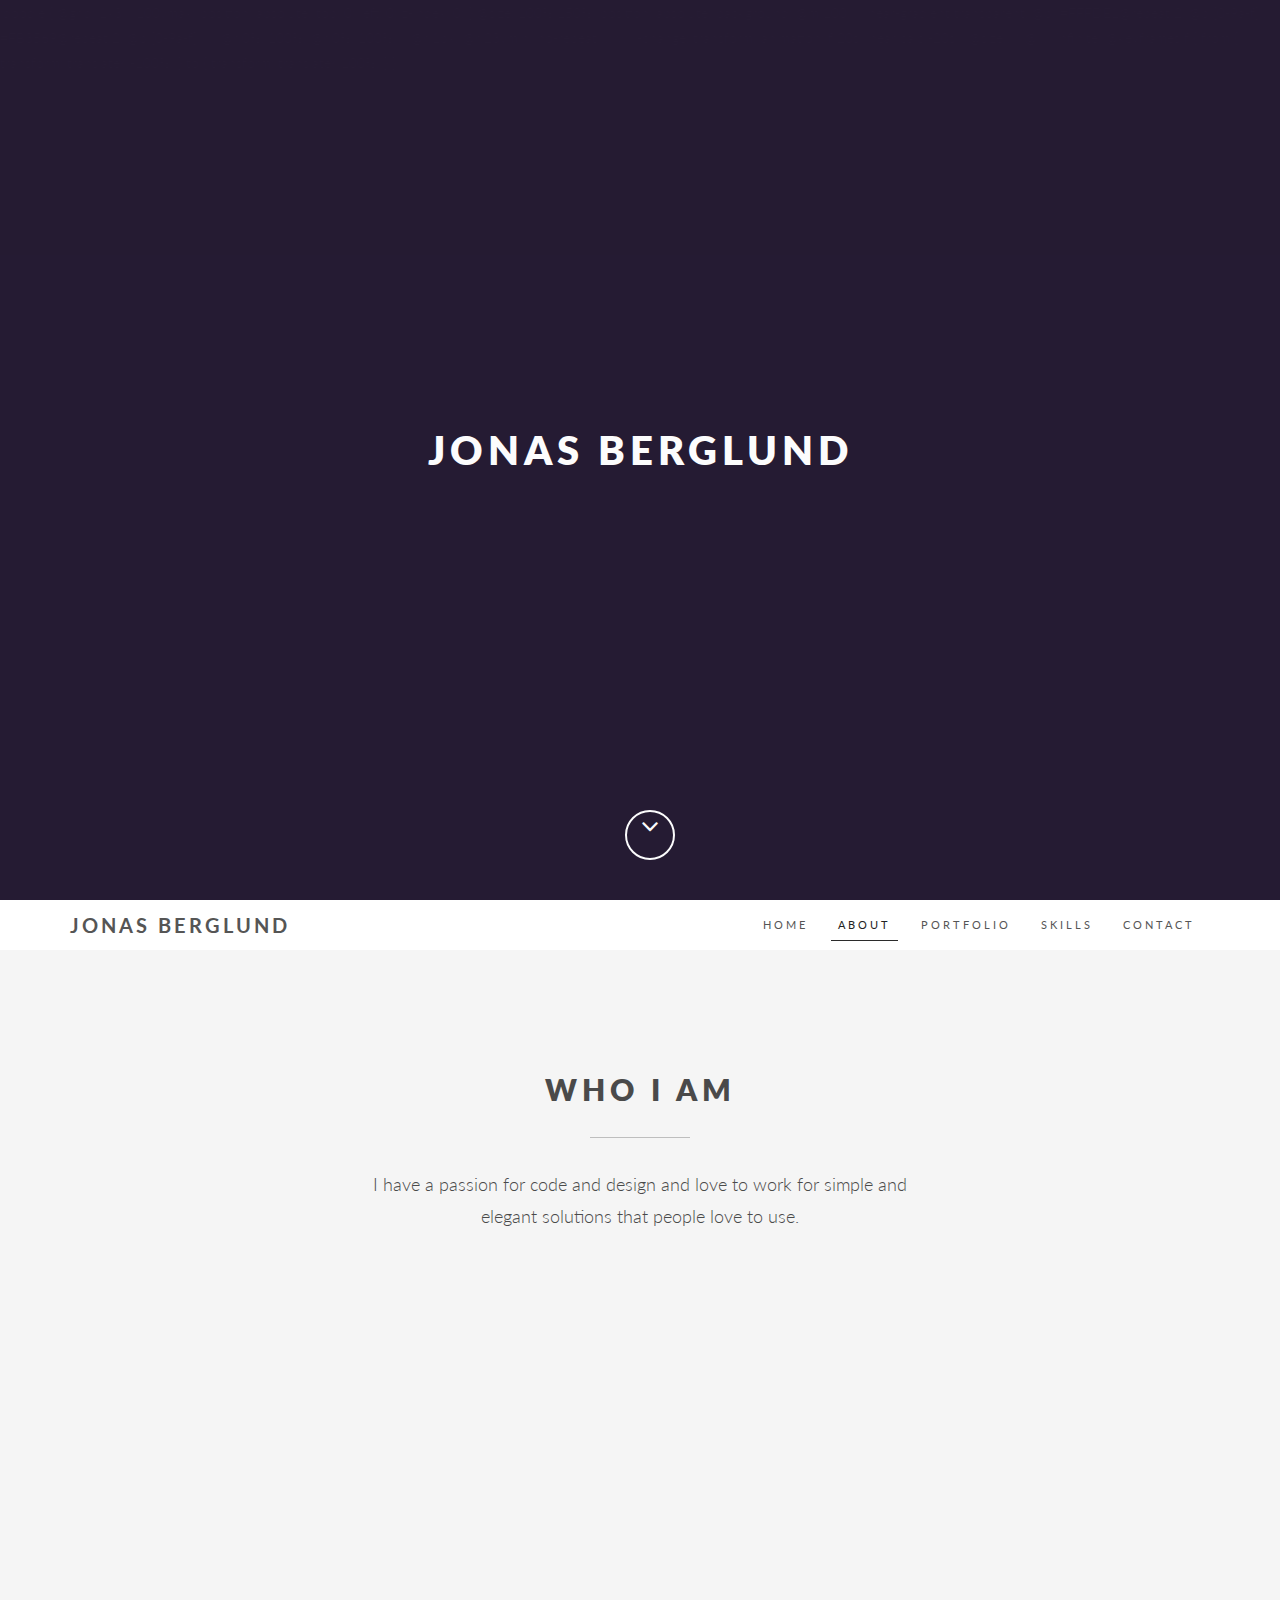
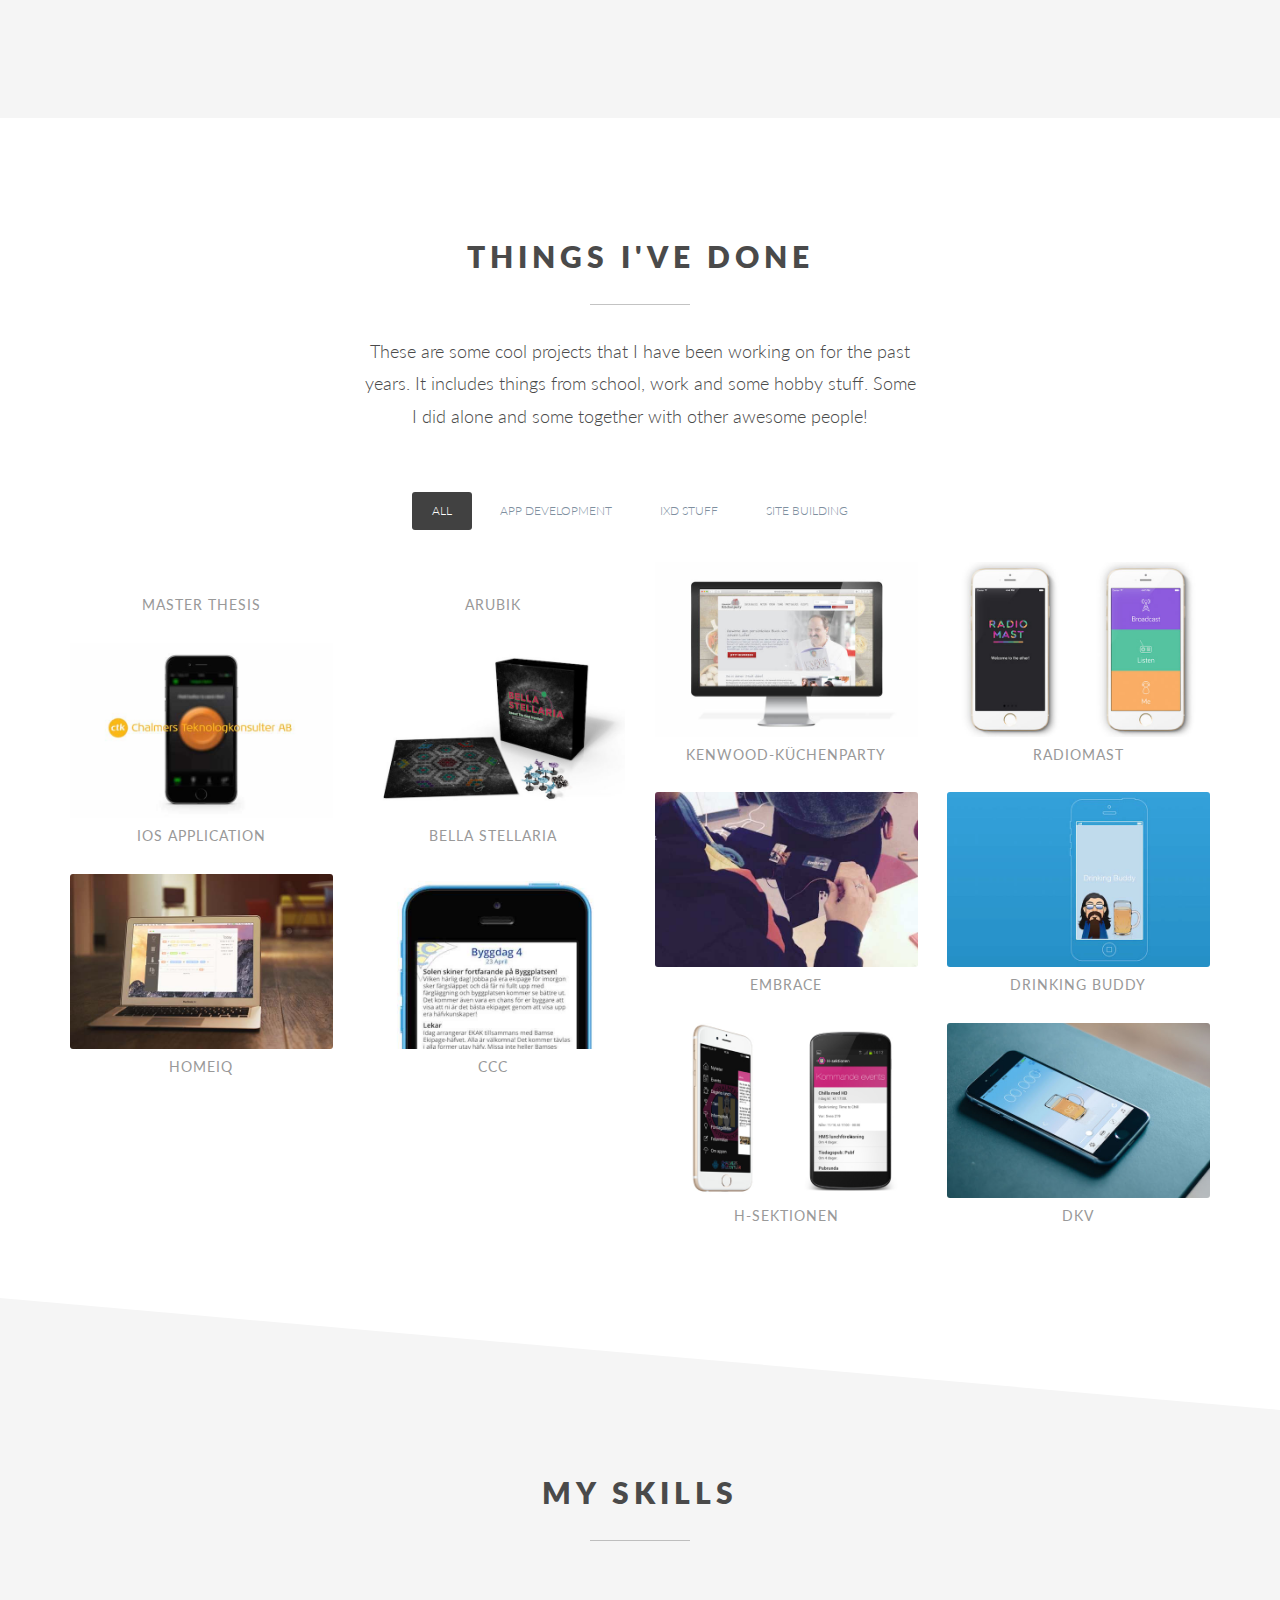
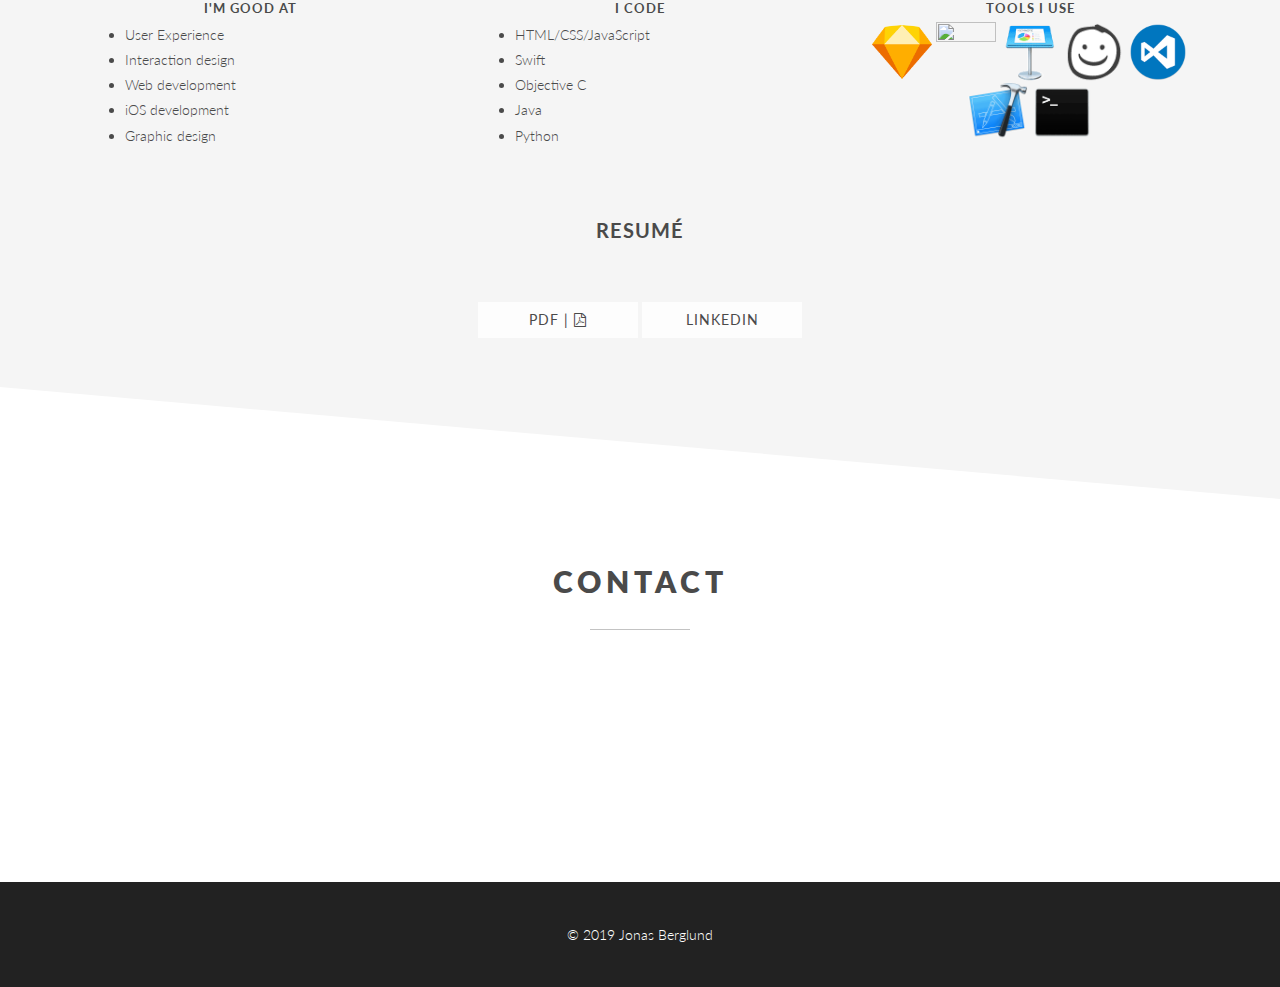
==== index.html @ 4da8baa4 "Skew bg" ====
<!DOCTYPE html>
<html lang="en">
<head>
	<meta charset="UTF-8">
	<meta name="viewport" content="width=device-width, initial-scale=1.0">
	<meta name="description" content="">
	<meta name="author" content="jonasberglund">
	<title>Jonas Berglund</title>

	<!-- Favicon settings  -->
	<link rel="apple-touch-icon" sizes="180x180" href="/apple-touch-icon.png">
	<link rel="icon" type="image/png" sizes="32x32" href="/favicon-32x32.png">
	<link rel="icon" type="image/png" sizes="16x16" href="/favicon-16x16.png">
	<link rel="manifest" href="/site.webmanifest">
	<link rel="mask-icon" href="/safari-pinned-tab.svg" color="#5bbad5">
	<meta name="msapplication-TileColor" content="#da532c">
	<meta name="theme-color" content="#261c33">

	<script src="https://cdnjs.cloudflare.com/ajax/libs/css-doodle/0.6.1/css-doodle.min.js"></script>
</head>
<body>

	<!-- Preloader -->
	<div id="preloader">
			<css-doodle> 
				:doodle {
					@grid: 1x3 / 100vmax;
					position: absolute;
					top: 0; left: 0;
					z-index: 0;
				}
			
				@size: 100% 150%;
				position: absolute;
				
				background: @m(100, (
					linear-gradient(transparent, @p(
						#FFFDE1@repeat(2, @p([0-9a-f])), 
						#FB3569@repeat(2, @p([0-9a-f])) 
					))
					@r(0%, 100%) @r(0%, 100%) /
					@r(1px) @r(23vmin)
					no-repeat
				));
			
				will-change: transform;
				animation: f 20s linear calc(-20s / @size() * @i()) infinite;
				@keyframes f {
					from { transform: translateY(-100%) }
					to { transform: translateY(100%) }
				}
			</css-doodle>
	</div>

	<!-- Home start -->
	<section id="home" class="pfblock-image screen-height">
		<div class="intro">
			<h1 class="hero_headline">Jonas Berglund</h1>
		</div>

    <a href="#services">
			<div class="scroll-down">
	        <span>
	            <i class="fa fa-angle-down fa-2x"></i>
	        </span>
			</div>
    </a>
	</section>
	<!-- Home end -->

	<!-- Navigation start -->
	<header class="header">
		<nav class="navbar navbar-custom" role="navigation">
			<div class="container">
				<div class="navbar-header">
					<button type="button" class="navbar-toggle" data-toggle="collapse" data-target="#custom-collapse">
						<span class="sr-only">Toggle navigation</span>
						<span class="icon-bar top-bar"></span>
						<span class="icon-bar middle-bar"></span>
						<span class="icon-bar bottom-bar"></span>
					</button>
					<a class="navbar-brand" href="index.html">Jonas Berglund</a>
				</div>

				<div class="collapse navbar-collapse" id="custom-collapse">
					<ul class="nav navbar-nav navbar-right">
						<li><a href="#home">Home</a></li>
						<li><a href="#services">About</a></li>
            <li><a href="#portfolio">Portfolio</a></li>
            <li><a href="#skills">Skills</a></li>
						<li><a href="#contact">Contact</a></li>
					</ul>
				</div>

			</div><!-- .container -->
		</nav>
	</header>
	<!-- Navigation end -->

  <!-- About start -->
	<section id="services" class="pfblock pfblock-gray">
		<div class="container">
			<div class="row">
				<div class="col-sm-6 col-sm-offset-3">
					<div class="pfblock-header">
						<h2 class="pfblock-title">Who I am</h2>
						<div class="pfblock-line"></div>
						<div class="pfblock-subtitle">
							I have a passion for code and design and love to work for simple and elegant solutions that people love to use.
						</div>
					</div>
				</div>
			</div>
			<div class="row">
				<div class="col-sm-6">
					<div class="iconbox wow fadeIn" data-wow-delay=".2s">
						<div class="iconbox-icon">
							<img src="assets/images/about/ux.gif" height="128" width="128"></img>
						</div>
						<div class="iconbox-text">
							<h3 class="iconbox-title">UX designer</h3>
							<div class="iconbox-desc">
								I use design methodology to develop products with great user experience in everything I do.
							</div>
						</div>
					</div>
				</div>
				<div class="col-sm-6">
					<div class="iconbox wow fadeIn" data-wow-delay=".6s">
						<div class="iconbox-icon">
							<img src="assets/images/about/macbook.gif" height="128" width="128"></img>
						</div>
						<div class="iconbox-text">
							<h3 class="iconbox-title">Software developer</h3>
							<div class="iconbox-desc">
								Thanks to my background in Computer Science, I know how to write great and beautiful code.
							</div>
						</div>
					</div>
				</div>
			</div><!-- .row -->
		</div><!-- .container -->
	</section>
	<!-- About end -->

	<!-- Portfolio start -->
	<section id="portfolio" class="pfblock">
		<div class="container">
			<div class="row">

				<div class="col-sm-6 col-sm-offset-3">

					<div class="pfblock-header">
						<h2 class="pfblock-title">Things I've done</h2>
						<div class="pfblock-line"></div>
						<div class="pfblock-subtitle">
							These are some cool projects that I have been working on for the past years. It includes things from school, work and some hobby stuff. Some I did alone and some together with other awesome people!
						</div>
					</div>

				</div>

			</div><!-- .row -->


           <div class="row object-non-visible">
					<div class="col-md-12">

						<!-- Isotope filters start -->
						<div class="filters text-center">
							<ul class="nav nav-pills">
								<li class="active"><a href="*" data-filter="*">All</a></li>
								<li><a href="*" data-filter=".app-development">App development</a></li>
								<li><a href="*" data-filter=".ixd-stuff">IxD stuff</a></li>
								<li><a href="*" data-filter=".site-building">Site building</a></li>
							</ul>
						</div>
						<!-- Isotope filters end -->

						<!-- Portfolio items start -->
						<div class="isotope-container row grid-space-20">

							<!-- First item -->
							<div class="col-sm-6 col-md-3 isotope-item ixd-stuff">
								<div class="image-box">
									<div class="overlay-container">
										<img src="assets/images/portfolio/ixd_thesis.jpg" alt="">
										<a class="overlay" data-toggle="modal" data-target="#ixd_thesis">
											<i class="fa fa-search-plus"></i>
											<span>IxD stuff</span>
										</a>
									</div>
									<a class="btn btn-default btn-block" data-toggle="modal" data-target="#ixd_thesis">Master Thesis</a>
								</div>
								<!-- Modal -->
								<div class="modal fade" id="ixd_thesis" tabindex="-1" role="dialog" aria-labelledby="ixd_thesis-label" aria-hidden="true">
									<div class="modal-dialog modal-lg">
										<div class="modal-content">
											<div class="modal-header">
												<button type="button" class="close" data-dismiss="modal"><span aria-hidden="true">&times;</span><span class="sr-only">Close</span></button>
												<h4 class="modal-title" id="ixd_thesis-label">Master Thesis</h4>
											</div>
											<div class="modal-body">
												<h3>Master Thesis in Interaction Design</h3>
												<div class="row">
													<div class="col-md-6">
														<p>Designing for Large Touch Screens</p>
														<p>In this master thesis project, me and my friend touched on an interaction paradigm for large touch screen displays.
														During the thesis, a user study was carried out with 26 participants where an elicitation methodology was used to investigate some commonly used actions were finally a set of 10 unique primary gestures (and a few secondary gestures) were defined.
														We conducted the thesis together with Chalmers University and the company Yolean, but the users study was carried out in Istanbul, Turkey as a collaboration with Koc University.</p>
														<p>Some of the biggest challenges for us was to plan and execute our first real user study which involved a lot of detailed planning and all while doing it in a country we've never been to.</p>
														<p>My main responsibilities were (among more) developing prototypes, writing scripts, setting up the user study room, and participation recruitments</p>
														<p>Based on this project we did also write a paper that was submitted and accepted at <a href="http://www.interact2017.org"> Interact 2017</a>.</p>
														<p>The paper is published <a href="https://link.springer.com/chapter/10.1007%2F978-3-319-67744-6_3">here</a>.</p>
													</div>
													<div class="col-md-6">
														<img src="assets/images/portfolio/ixd_thesis-inside.png" alt="">
														<img src="assets/images/portfolio/ixd_thesis-inside2.jpg" alt="">
													</div>
												</div>
											</div>
											<div class="modal-footer">
												<button type="button" class="btn btn-sm btn-default" data-dismiss="modal">Close</button>
											</div>
										</div>
									</div>
								</div>
								<!-- Modal end -->
							</div>
							<!-- Item end -->

							<div class="col-sm-6 col-md-3 isotope-item ixd-stuff">
								<div class="image-box">
									<div class="overlay-container">
										<img src="assets/images/portfolio/ixd_arubik.jpg" alt="">
										<a class="overlay" data-toggle="modal" data-target="#ixd_arubik">
											<i class="fa fa-search-plus"></i>
											<span>IxD stuff</span>
										</a>
									</div>
									<a class="btn btn-default btn-block" data-toggle="modal" data-target="#ixd_arubik">ARubik</a>
								</div>
								<!-- Modal -->
								<div class="modal fade" id="ixd_arubik" tabindex="-1" role="dialog" aria-labelledby="ixd_arubik-label" aria-hidden="true">
									<div class="modal-dialog modal-lg">
										<div class="modal-content">
											<div class="modal-header">
												<button type="button" class="close" data-dismiss="modal"><span aria-hidden="true">&times;</span><span class="sr-only">Close</span></button>
												<h4 class="modal-title" id="ixd_arubik-label">ARubik</h4>
											</div>
											<div class="modal-body">
												<h3>ARubik</h3>
												<div class="row">
													<div class="col-md-6">
														<p>This was a 9 week project with the theme of the “Interactive Science Center” in collaboration with Chalmers and Universeum. The project involved the whole design process from client analysis and user research to ideation, prototyping and evaluation.</p>
														<p>In this project I was head of creating the prototype which ended up being a Augmented Reality App developed in Unity for Google Cardboard. The prototype guided first time users to solving the Rubik’s cube without any prior knowledge. The prototype was later explored by many at 2 day exhibition with many happy users.</p>
													</div>
													<div class="col-md-6">
														<img src="assets/images/portfolio/ixd_arubik-inside.jpg" alt="">
														<p>KJ-Brainstorming</p>
														<img src="assets/images/portfolio/ixd_arubik-inside2.jpg" alt="">
														<p>Early prototype</p>
														<img src="assets/images/portfolio/ixd_arubik-inside3.jpg" alt="">
														<p>Promo picture</p>
													</div>
												</div>
											</div>
											<div class="modal-footer">
												<button type="button" class="btn btn-sm btn-default" data-dismiss="modal">Close</button>
											</div>
										</div>
									</div>
								</div>
								<!-- Modal end -->
							</div>

							<div class="col-sm-6 col-md-3 isotope-item site-building">
								<div class="image-box">
									<div class="overlay-container">
										<img src="assets/images/portfolio/web_kenwood.jpg" alt="">
										<a class="overlay" data-toggle="modal" data-target="#web_kenwood">
											<i class="fa fa-search-plus"></i>
											<span>Web design</span>
										</a>
									</div>
									<a class="btn btn-default btn-block" data-toggle="modal" data-target="#web_kenwood">Kenwood-Küchenparty</a>
								</div>
								<!-- Modal -->
								<div class="modal fade" id="web_kenwood" tabindex="-1" role="dialog" aria-labelledby="web_kenwood-label" aria-hidden="true">
									<div class="modal-dialog modal-lg">
										<div class="modal-content">
											<div class="modal-header">
												<button type="button" class="close" data-dismiss="modal"><span aria-hidden="true">&times;</span><span class="sr-only">Close</span></button>
												<h4 class="modal-title" id="web_kenwood-label">Kenwood-Küchenparty</h4>
											</div>
											<div class="modal-body">
												<h3>Kenwood-Küchenparty</h3>
												<div class="row">
													<div class="col-md-6">
														<p>Project to develop a web site for a German cooking competition.</p>
														<p>I did all the front end development, focused on recreating the design from idea to code.</p>
														<p><a href="http://www.kenwood-kuechenparty.de">http://www.kenwood-kuechenparty.de</a></p>
														<p>Project done as consultant at Chalmers Teknologkonsulter</p>
													</div>
													<div class="col-md-6">
														<img src="assets/images/portfolio/web_kenwood-inside.jpg" alt="">
														<img src="assets/images/portfolio/web_kenwood-inside2.jpg" alt="">
													</div>
												</div>
											</div>
											<div class="modal-footer">
												<button type="button" class="btn btn-sm btn-default" data-dismiss="modal">Close</button>
											</div>
										</div>
									</div>
								</div>
								<!-- Modal end -->
							</div>

							<div class="col-sm-6 col-md-3 isotope-item app-development">
								<div class="image-box">
									<div class="overlay-container">
										<img src="assets/images/portfolio/app_radiomast.jpg" alt="">
										<a class="overlay" data-toggle="modal" data-target="#app_radiomast">
											<i class="fa fa-search-plus"></i>
											<span>App development</span>
										</a>
									</div>
									<a class="btn btn-default btn-block" data-toggle="modal" data-target="#app_radiomast">Radiomast</a>
								</div>
								<!-- Modal -->
								<div class="modal fade" id="app_radiomast" tabindex="-1" role="dialog" aria-labelledby="app_radiomast-label" aria-hidden="true">
									<div class="modal-dialog modal-lg">
										<div class="modal-content">
											<div class="modal-header">
												<button type="button" class="close" data-dismiss="modal"><span aria-hidden="true">&times;</span><span class="sr-only">Close</span></button>
												<h4 class="modal-title" id="app_radiomast-label">Radiomast</h4>
											</div>
											<div class="modal-body">
												<h3>Radiomast</h3>
												<div class="row">
													<div class="col-md-6">
														<p>Hacked together during Hack Out West 2015</p>
														<p>This app allows you to be a radio host or listener. Having the full music catalogue of Spotify Premium at your fingertips you can start to make the best live radio ever made!</p>
														<p>The biggaste challange was to design and develop the whole porject within 2 days</p>
														<p>Check it out at <a href="https://hackoutwest15.herokuapp.com">hackoutwest15.herokuapp.com</a> or <a href="https://github.com/HackOutWest15/radiomast">github.com/HackOutWest15/radiomast</a></p>
													</div>
													<div class="col-md-6">
														<img src="assets/images/portfolio/app_radiomast-inside.jpg" alt="">
													</div>
												</div>
											</div>
											<div class="modal-footer">
												<button type="button" class="btn btn-sm btn-default" data-dismiss="modal">Close</button>
											</div>
										</div>
									</div>
								</div>
								<!-- Modal end -->
							</div>

							<div class="col-sm-6 col-md-3 isotope-item app-development">
								<div class="image-box">
									<div class="overlay-container">
										<img src="assets/images/portfolio/app_ctk_sa.jpg" alt="">
										<a class="overlay" data-toggle="modal" data-target="#app_ctk_sa">
											<i class="fa fa-search-plus"></i>
											<span>App development</span>
										</a>
									</div>
									<a class="btn btn-default btn-block" data-toggle="modal" data-target="#app_ctk_sa">iOS application</a>
								</div>
								<!-- Modal -->
								<div class="modal fade" id="app_ctk_sa" tabindex="-1" role="dialog" aria-labelledby="app_ctk_sa-label" aria-hidden="true">
									<div class="modal-dialog modal-lg">
										<div class="modal-content">
											<div class="modal-header">
												<button type="button" class="close" data-dismiss="modal"><span aria-hidden="true">&times;</span><span class="sr-only">Close</span></button>
												<h4 class="modal-title" id="app_ctk_sa-label">iOS application</h4>
											</div>
											<div class="modal-body">
												<h3>+200h iOS project</h3>
												<div class="row">
													<div class="col-md-6">
														<p>Developed at CTK during 2015.</p>
														<p>Native IOS application developed in Objective C.</p>
													</div>
													<div class="col-md-6">
														<img src="assets/images/portfolio/app_ctk_sa.jpg" alt="">
													</div>
												</div>
											</div>
											<div class="modal-footer">
												<button type="button" class="btn btn-sm btn-default" data-dismiss="modal">Close</button>
											</div>
										</div>
									</div>
								</div>
								<!-- Modal end -->
							</div>

							<div class="col-sm-6 col-md-3 isotope-item ixd-stuff">
								<div class="image-box">
									<div class="overlay-container">
										<img src="assets/images/portfolio/ixd_bella.jpg" alt="">
										<a class="overlay" data-toggle="modal" data-target="#ixd_bella">
											<i class="fa fa-search-plus"></i>
											<span>IxD stuff</span>
										</a>
									</div>
									<a class="btn btn-default btn-block" data-toggle="modal" data-target="#ixd_bella">Bella Stellaria</a>
								</div>
								<!-- Modal -->
								<div class="modal fade" id="ixd_bella" tabindex="-1" role="dialog" aria-labelledby="ixd_bella-label" aria-hidden="true">
									<div class="modal-dialog modal-lg">
										<div class="modal-content">
											<div class="modal-header">
												<button type="button" class="close" data-dismiss="modal"><span aria-hidden="true">&times;</span><span class="sr-only">Close</span></button>
												<h4 class="modal-title" id="ixd_bella-label">Bella Stellaria</h4>
											</div>
											<div class="modal-body">
												<h3>Project in Gameplay design course at M.Sc.</br>Interaction Design at Chalmers, 2015.</h3>
												<div class="row">
													<div class="col-md-6">
														<p>Space! The final frontier! Where no person has gone before! Take command of a fleet of starcrafts and secure the future of humankind. Explore, expand, eliminate your foes. Take advantage of the uncertainties of space, but beware of hidden dangers. You are the representative of one of the Big Six, massive organisations, venturing out from a dying Earth to occupy Kepler­22B. But you are not alone. Others are on the same quest. In order to succeed you will have to engage in thrilling space combat, use the resources you capture from your enemies against them as you expand your fleet of spacecrafts, and move ever closer to your goal of colonisation!</p>
														<p>The design process used when developing Bella Stellaria is brought from Fullerton (2008) and contains the steps conceptualization, prototyping and playtesting.</p>
														<p>This game was developed together with Marie Larsson, Fanny Lindh, Johannes Lundqvist ­ Bruno Söderström and­ Anna Weiss.</p>
														<p>Alla graphics made by Anna Weiss.</p>
													</div>
													<div class="col-md-6">
														<img src="assets/images/portfolio/ixd_bella-inside.jpg" alt="">
														<p>Initial brainstorming session</p>
														<img src="assets/images/portfolio/ixd_bella-inside2.jpg" alt="">
														<p>Playtesting session</p>
														<img src="assets/images/portfolio/ixd_bella-inside3.jpg" alt="">
														<p>Design of the board</p>
													</div>
												</div>
											</div>
											<div class="modal-footer">
												<button type="button" class="btn btn-sm btn-default" data-dismiss="modal">Close</button>
											</div>
										</div>
									</div>
								</div>
								<!-- Modal end -->
							</div>

							<div class="col-sm-6 col-md-3 isotope-item ixd-stuff">
								<div class="image-box">
									<div class="overlay-container">
										<img src="assets/images/portfolio/ixd_embrace.jpg" alt="">
										<a class="overlay" data-toggle="modal" data-target="#ixd_embrace">
											<i class="fa fa-search-plus"></i>
											<span>IxD stuff</span>
										</a>
									</div>
									<a class="btn btn-default btn-block" data-toggle="modal" data-target="#ixd_embrace">Embrace</a>
								</div>
								<!-- Modal -->
								<div class="modal fade" id="ixd_embrace" tabindex="-1" role="dialog" aria-labelledby="ixd_embrace-label" aria-hidden="true">
									<div class="modal-dialog modal-lg">
										<div class="modal-content">
											<div class="modal-header">
												<button type="button" class="close" data-dismiss="modal"><span aria-hidden="true">&times;</span><span class="sr-only">Close</span></button>
												<h4 class="modal-title" id="ixd_embrace-label">Embrace</h4>
											</div>
											<div class="modal-body">
												<h3>Project in Tangible Interaction course at M.Sc.</br>Interaction Design at Chalmers, 2015.</h3>
												<div class="row">
													<div class="col-md-6">
														<p>This paper was presented at the Student Interaction Design Research conference (<a href="http://www.sider2015.sdu.dk">SIDeR</a>) in Kolding, Denmark in March 2015.</p>
														<p>In this study we present Embrace; a wearable
														device that explores the potential of wearable technology harnessing the affordance of human form and deformable displays. We research new ways of communicating with loved ones in order to improve the experience of connectedness when they are apart. Embrace is a wearable device in the form of a bracelet that shares emotion between peers by providing both visual and haptic feedback. Other devices like smartphones and tablets have a rigid form and material. In contrast, the deformable display used in Embrace enables the user to wear the technology seamlessly on the body. The haptic feedback for sharing emotions is believed to provide a different experience since the physical sensation is more close to feeling heartbeats, hugs, and skin contact, compared to only visual information of today’s mobile devices.</p>
														<p>Read more at: <a href="http://ixdcth.se/courses/2014/ciu180/node/40">http://ixdcth.se/courses/2014/ciu180/node/40</a></br>
														Video: <a href="http://youtu.be/2givLSAb4dU">http://youtu.be/2givLSAb4dU</a></br>
														Paper: <a href="https://publications.lib.chalmers.se/publication/213808">https://publications.lib.chalmers.se/publication/213808</a></p>
													</div>
													<div class="col-md-6">
														<img src="assets/images/portfolio/ixd_embrace-inside.jpg" alt="">
														<p>Reversed brainstorming</p>
														<img src="assets/images/portfolio/ixd_embrace-inside2.jpg" alt="">
														<p>3-6-5 brainstorming method</p>
														<img src="assets/images/portfolio/ixd_embrace-inside3.jpg" alt="">
														<p>Error analysis</p>
														<img src="assets/images/portfolio/ixd_embrace-inside4.jpg" alt="">
														<p>Testing prototype</p>
														<img src="assets/images/portfolio/ixd_embrace-inside5.jpg" alt="">
														<p>Working prototype</p>
													</div>
												</div>
											</div>
											<div class="modal-footer">
												<button type="button" class="btn btn-sm btn-default" data-dismiss="modal">Close</button>
											</div>
										</div>
									</div>
								</div>
								<!-- Modal end -->
							</div>

							<div class="col-sm-6 col-md-3 isotope-item ixd-stuff">
								<div class="image-box">
									<div class="overlay-container">
										<img src="assets/images/portfolio/ixd_drinking_buddy.jpg" alt="">
										<a class="overlay" data-toggle="modal" data-target="#ixd_drinking_buddy">
											<i class="fa fa-search-plus"></i>
											<span>IxD stuff</span>
										</a>
									</div>
									<a class="btn btn-default btn-block" data-toggle="modal" data-target="#ixd_drinking_buddy">Drinking Buddy</a>
								</div>
								<!-- Modal -->
								<div class="modal fade" id="ixd_drinking_buddy" tabindex="-1" role="dialog" aria-labelledby="ixd_drinking_buddy-label" aria-hidden="true">
									<div class="modal-dialog modal-lg">
										<div class="modal-content">
											<div class="modal-header">
												<button type="button" class="close" data-dismiss="modal"><span aria-hidden="true">&times;</span><span class="sr-only">Close</span></button>
												<h4 class="modal-title" id="ixd_drinking_buddy-label">Drinking Buddy</h4>
											</div>
											<div class="modal-body">
												<h3>Project in Designing User Experience course at M.Sc.</br>Interaction Design at Chalmers, 2015.</h3>
												<div class="row">
													<div class="col-md-6">
														<p>Critical design project with focus on User Experience</p>
														<p>A drinking buddy in your phone that you can share drinks, discuss and rate beverages and get suggestions from.</p>
														<p>It’s all nice and fun. But, over time the Buddy starts to develop alcoholism.</p>
														<p>Eventually, you are not friends anymore. It's game over and you are revealed with a background story based on real behaviours from a real person.</p>
														<p>Some of the feedback I got from this project were:</br>
														<i>"We really liked how you describe your process in designing this!"</br>
														"The design itself is both very coherent and strong"</br>
														"Great process, good design meeting the set goal and well executed"</i></p>
														<p>Inspiring research to this project: </br>
														1. Gaver, W. W., Beaver, J. and Benford, S. (2003) Ambiquity as a resource for design </br>
														2. Dunne, A., and Raby, F. (2001) Design Noir: The Secret Life of Electronic Objects</br>
														3. Brophy-Warren, J. (2009) The Board Game No One Wants to Play More Than Once </br>
														4. Lundgren, S. (2013) Toying with Time: Considering Temporal Themes in Interactive Artifacts </br>
														5. Bardzell, J. and Bardzell, S. (2013) What is “Critical” about Critical Design? </br>
														6. Backlund, S., Gustafsson, A., Gyllenswärd, M., Ilstedt-Hjelm, S., Mazé, R. Redström, J. (2006) Static! The Aesthetics of Energy in Everyday Things </br>
														7. VAN Gorp, T. and Adams, E. (2012). Design for Emotion - Chapter 5 </br>
														8. Janlert, L-E. and Stolterman (1997) E: The character of things
													</div>
													<div class="col-md-6">
														<img src="assets/images/portfolio/ixd_drinking_buddy-inside.jpg" alt="">
														<p>Sketching ideas on paper</p>
														<img src="assets/images/portfolio/ixd_drinking_buddy-inside2.jpg" alt="">
														<p>Workflow used during project</p>
														<img src="assets/images/portfolio/ixd_drinking_buddy-inside3.jpg" alt="">
														<p>Designing screenshots in Illustrator</p>
													</div>
												</div>
											</div>
											<div class="modal-footer">
												<button type="button" class="btn btn-sm btn-default" data-dismiss="modal">Close</button>
											</div>
										</div>
									</div>
								</div>
								<!-- Modal end -->
							</div>

							<div class="col-sm-6 col-md-3 isotope-item ixd-stuff">
								<div class="image-box">
									<div class="overlay-container">
										<img src="assets/images/portfolio/ixd_homeiq.jpg" alt="">
										<a class="overlay" data-toggle="modal" data-target="#ixd_homeiq">
											<i class="fa fa-search-plus"></i>
											<span>IxD stuff</span>
										</a>
									</div>
									<a class="btn btn-default btn-block" data-toggle="modal" data-target="#ixd_homeiq">HomeIQ</a>
								</div>
								<!-- Modal -->
								<div class="modal fade" id="ixd_homeiq" tabindex="-1" role="dialog" aria-labelledby="ixd_homeiq-label" aria-hidden="true">
									<div class="modal-dialog modal-lg">
										<div class="modal-content">
											<div class="modal-header">
												<button type="button" class="close" data-dismiss="modal"><span aria-hidden="true">&times;</span><span class="sr-only">Close</span></button>
												<h4 class="modal-title" id="ixd_homeiq-label">HomeIQ</h4>
											</div>
											<div class="modal-body">
												<h3>Project Description</h3>
												<div class="row">
													<div class="col-md-6">
														<p>This was a project at the Interaction Design masters program at Chalmers University of Technology.</p>
														<p>Developed during the autumn of 2014.</p>
														<p>HomeIQ is a company that delivers advanced settings-systems for homes and office buildings. It consists of sensors measuring indoor and outdoor temperature, outdoor lighting conditions and a burglar alarm that basically keeps track of if someone is in the house. Using the data from these sensors, plus system data (time, day etc) the system can control certain components of the home, such as lamps, outdoor lights, blinds and the temperature. Users can create rules for this using a software on their regular computer, which communicates with the system too.</p>
														<p>Interested in more details?</p>
														<a type="button" class="btn btn-sm btn-default" href="https://www.behance.net/jonasberglund">VISIT MY BEHANCE PORTFOLIO | <i class="fa fa-behance"></i></a>
													</div>
													<div class="col-md-6">
														<img src="assets/images/portfolio/ixd_homeiq-inside.jpg" alt="">
														<p>Used Sketch 3 to design the interface</p>
													</div>
												</div>
											</div>
											<div class="modal-footer">
												<button type="button" class="btn btn-sm btn-default" data-dismiss="modal">Close</button>
											</div>
										</div>
									</div>
								</div>
								<!-- Modal end -->
							</div>

							<div class="col-sm-6 col-md-3 isotope-item app-development">
								<div class="image-box">
									<div class="overlay-container">
										<img src="assets/images/portfolio/app_ccc.jpg" alt="">
										<a class="overlay" data-toggle="modal" data-target="#app_ccc">
											<i class="fa fa-search-plus"></i>
											<span>App development</span>
										</a>
									</div>
									<a class="btn btn-default btn-block" data-toggle="modal" data-target="#app_ccc">CCC</a>
								</div>
								<!-- Modal -->
								<div class="modal fade" id="app_ccc" tabindex="-1" role="dialog" aria-labelledby="app_ccc-label" aria-hidden="true">
									<div class="modal-dialog modal-lg">
										<div class="modal-content">
											<div class="modal-header">
												<button type="button" class="close" data-dismiss="modal"><span aria-hidden="true">&times;</span><span class="sr-only">Close</span></button>
												<h4 class="modal-title" id="app_ccc-label">CCC</h4>
											</div>
											<div class="modal-body">
												<h3>Project Description</h3>
												<div class="row">
													<div class="col-md-6">
														<p>I developed this during 2014 and put it in production for the student union biggest yearly event.</p>
														<a href="https://itunes.apple.com/se/app/cortegen/id862292548?mt=8" style="display:inline-block;overflow:hidden;background:url(https://linkmaker.itunes.apple.com/assets/shared/badges/en-us/appstore-lrg.svg) no-repeat;width:135px;height:40px;background-size:contain;"></a>
													</div>
													<div class="col-md-6">
														<img src="assets/images/portfolio/app_ccc-inside.jpg" alt="">
													</div>
												</div>
											</div>
											<div class="modal-footer">
												<button type="button" class="btn btn-sm btn-default" data-dismiss="modal">Close</button>
											</div>
										</div>
									</div>
								</div>
								<!-- Modal end -->
							</div>

							<div class="col-sm-6 col-md-3 isotope-item app-development">
								<div class="image-box">
									<div class="overlay-container">
										<img src="assets/images/portfolio/app_hsek.jpg" alt="">
										<a class="overlay" data-toggle="modal" data-target="#app_hsek">
											<i class="fa fa-search-plus"></i>
											<span>App development</span>
										</a>
									</div>
									<a class="btn btn-default btn-block" data-toggle="modal" data-target="#app_hsek">H-sektionen</a>
								</div>
								<!-- Modal -->
								<div class="modal fade" id="app_hsek" tabindex="-1" role="dialog" aria-labelledby="app_hsek-label" aria-hidden="true">
									<div class="modal-dialog modal-lg">
										<div class="modal-content">
											<div class="modal-header">
												<button type="button" class="close" data-dismiss="modal"><span aria-hidden="true">&times;</span><span class="sr-only">Close</span></button>
												<h4 class="modal-title" id="app_hsek-label">H-sektionen</h4>
											</div>
											<div class="modal-body">
												<h3>Project Description</h3>
												<div class="row">
													<div class="col-md-6">
														<p>Android version developed during a project course in school with a team of six. iOS version developed by my self at spare time.</p>
														<a href="https://itunes.apple.com/se/app/h-sektionen/id751329888?mt=8" style="display:inline-block;overflow:hidden;background:url(https://linkmaker.itunes.apple.com/assets/shared/badges/en-us/appstore-lrg.svg) no-repeat;width:135px;height:40px;background-size:contain;"></a>
														</br>
														<a href="https://play.google.com/store/search?q=pub:Jonas Berglund">
															<img alt="Android app on Google Play" src="https://developer.android.com/images/brand/en_app_rgb_wo_60.png" style="height:40px;" />
														</a>
													</div>
													<div class="col-md-6">
														<img src="assets/images/portfolio/app_hsek.jpg" alt="">
													</div>
												</div>
											</div>
											<div class="modal-footer">
												<button type="button" class="btn btn-sm btn-default" data-dismiss="modal">Close</button>
											</div>
										</div>
									</div>
								</div>
								<!-- Modal end -->
							</div>

							<div class="col-sm-6 col-md-3 isotope-item app-development">
								<div class="image-box">
									<div class="overlay-container">
										<img src="assets/images/portfolio/app_dkv.jpg" alt="">
										<a class="overlay" data-toggle="modal" data-target="#app_dkv">
											<i class="fa fa-search-plus"></i>
											<span>App development</span>
										</a>
									</div>
									<a class="btn btn-default btn-block" data-toggle="modal" data-target="#app_dkv">DKV</a>
								</div>
								<!-- Modal -->
								<div class="modal fade" id="app_dkv" tabindex="-1" role="dialog" aria-labelledby="app_dkv-label" aria-hidden="true">
									<div class="modal-dialog modal-lg">
										<div class="modal-content">
											<div class="modal-header">
												<button type="button" class="close" data-dismiss="modal"><span aria-hidden="true">&times;</span><span class="sr-only">Close</span></button>
												<h4 class="modal-title" id="app_dkv-label">DKV</h4>
											</div>
											<div class="modal-body">
												<h3>Project Description</h3>
												<div class="row">
													<div class="col-md-6">
														<p>The first app I developed. It is an iOS app for Chalmers Student Guild Committee DKV where new students at Chalmers have the ability to learn all the important things during welcoming weeks at Chalmers.</p>
														<p>Originally developed for iOS 6. Then later updated design when iOS 7 was released</p>
														<a href="https://itunes.apple.com/se/app/dkv/id637441520?mt=8" style="display:inline-block;overflow:hidden;background:url(https://linkmaker.itunes.apple.com/assets/shared/badges/en-us/appstore-lrg.svg) no-repeat;width:135px;height:40px;background-size:contain;"></a>
													</div>
													<div class="col-md-6">
														<img src="assets/images/portfolio/app_dkv-inside.jpg" alt="">
													</div>
												</div>
											</div>
											<div class="modal-footer">
												<button type="button" class="btn btn-sm btn-default" data-dismiss="modal">Close</button>
											</div>
										</div>
									</div>
								</div>
								<!-- Modal end -->
							</div>

						</div>
						<!-- portfolio items end -->

					</div>
				</div>

		</div><!-- .container -->

	</section>

	<!-- Portfolio end -->

    <!-- Skills start -->
    <section class="pfblock" id="skills">
			<div class="container">
				<div class="row skills">
            <div class="col-md-6 col-md-offset-3">
                <div class="pfblock-header">
                    <h2 class="pfblock-title">My Skills</h2>
                    <div class="pfblock-line"></div>
                </div>
            </div>
					<div class="col-md-4 text-center">
						<h3>I'm good at</h3>
						<div class="col-md-12 text-left">
							<ul>
								<li>User Experience</li>
								<li>Interaction design</li>
								<li>Web development</li>
								<li>iOS development</li>
								<li>Graphic design</li>
							</ul>
						</div>
					</div>

					<div class="col-md-4 text-center">
						<h3>I code</h3>
						<div class="col-md-12 text-left">
							<ul>
								<li>HTML/CSS/JavaScript</li>
								<li>Swift</li>
								<li>Objective C</li>
								<li>Java</li>
								<li>Python</li>
							</ul>
						</div>
					</div>

					<div class="col-md-4 text-center">
						<h3>Tools I use</h3>
						<img src="assets/images/skills/sketch.gif" height="60px" width="60px"></img>
						<img src="assets/images/skills/principle.png" height="60px" width="60px"></img>
						<img src="assets/images/skills/keynote.gif" height="60px" width="60px"></img>
						<img src="assets/images/skills/balsamiq.gif" height="60px" width="60px"></img>
						<img src="assets/images/skills/vscode.gif" height="60px" width="60px"></img>
						<img src="assets/images/skills/xcode.gif" height="60px" width="60px"></img>
						<img src="assets/images/skills/terminal.gif" height="60px" width="60px"></img>
					</div>

				</div><!--End row -->

				<!-- CallToAction start -->
				<div class="row calltoaction">
					<div class="col-md-12 col-lg-12">
						<h2 >RESUMÉ</h2>
						<div class="calltoaction-decription">
						</div>
					</div>
					<div class="col-md-12 col-lg-12 calltoaction-btn">
						<a href="http://bit.ly/2JxPTSG" class="btn btn-lg">PDF | <i class="fa fa-file-pdf-o"></i></a>
						<a href="https://se.linkedin.com/in/jonasberglund1" class="btn btn-lg">LinkedIn</a>
					</div>
				</div>
				<!-- CallToAction end -->

			</div>



    </section>

    <!-- Skills end -->

	<!-- Contact start -->
	<section id="contact" class="pfblock">
		<div class="container">
			<div class="row">
				<div class="col-sm-6 col-sm-offset-3">
					<div class="pfblock-header">
						<h2 class="pfblock-title">Contact</h2>
						<div class="pfblock-line"></div>
						<!-- <div class="pfblock-subtitle">
							Look me up on LinkedIn for more contact details.
						</div> -->
						<ul class="social-links wow fadeInUp">
							<li><a href="https://se.linkedin.com/in/jonasberglund1" <i class="fa fa-linkedin"></i></a></li>
							<li><a href="mailto:berglund.jonas@gmail.com" <i class="fa fa-envelope"></i></a></li>
							<li><a href="tel:+46703846767" <i class="fa fa-phone"></i></a></li>
							<li><a href="https://www.facebook.com/berglund.jonas" <i class="fa fa-facebook"></i></a></li>
							<li><a href="http://twitter.com/jonas_berglund" <i class="fa fa-twitter"></i></a></li>
							<li><a href="https://itunes.apple.com/se/artist/jonas-berglund/id637441523" <i class="fa fa-apple"></i></a></li>
							<li><a href="https://dribbble.com/jonas_berglund" <i class="fa fa-dribbble"></i></a></li>
							<li><a href="http://github.com/jonasberglund" <i class="fa fa-github"></i></a></li>
						</ul>
					</div>
				</div>
			</div><!-- .row -->
		</div><!-- .container -->
	</section>

	<!-- Contact end -->

	<!-- Footer start -->

	<footer id="footer">
		<div class="container">
			<div class="row">
				<div class="col-sm-12">
					<p class="copyright">© 2019 Jonas Berglund</p>
				</div>
			</div><!-- .row -->
		</div><!-- .container -->
	</footer>

	<!-- Footer end -->

	<!-- Scroll to top -->

	<div class="scroll-up">
		<a href="#home"><i class="fa fa-angle-up"></i></a>
	</div>

  <!-- Scroll to top end-->

	<!-- CSS -->
	<link href="assets/bootstrap/css/bootstrap.min.css" rel="stylesheet" media="screen">
	<link href="assets/css/font-awesome.min.css" rel="stylesheet" media="screen">
	<link href="assets/css/simple-line-icons.css" rel="stylesheet" media="screen">
	<link href="assets/css/animate.css" rel="stylesheet">

	<!-- Custom styles CSS -->
	<link href="assets/css/style.css" rel="stylesheet" media="screen">

	<!-- Javascript files -->

	<script src="assets/js/jquery-1.11.1.min.js"></script>
	<script src="assets/js/jquery.parallax-1.1.3.js"></script>
	<script src="assets/js/jquery.sticky.js"></script>
	<script src="assets/js/jquery.cbpQTRotator.js"></script>

	<script src="assets/bootstrap/js/bootstrap.min.js"></script>

	<script src="assets/js/imagesloaded.pkgd.js"></script>
	<script src="assets/js/smoothscroll.js"></script>
	<script src="assets/js/wow.min.js"></script>
  <script src="assets/js/waypoints.min.js"></script>
  <script src="assets/js/isotope/isotope.pkgd.min.js"></script>
	<script src="assets/js/custom.js"></script>

	<script src="assets/js/modernizr.custom.js"></script>

	<!-- Google Analytics -->
	<script>
	  (function(i,s,o,g,r,a,m){i['GoogleAnalyticsObject']=r;i[r]=i[r]||function(){
	  (i[r].q=i[r].q||[]).push(arguments)},i[r].l=1*new Date();a=s.createElement(o),
	  m=s.getElementsByTagName(o)[0];a.async=1;a.src=g;m.parentNode.insertBefore(a,m)
	  })(window,document,'script','//www.google-analytics.com/analytics.js','ga');

	  ga('create', 'UA-53608422-1', 'auto');
	  ga('send', 'pageview');

	</script>

</body>
</html>
---- assets/css/simple-line-icons.css ----
@font-face {
	font-family: 'Simple-Line-Icons';
	src:url('../fonts/Simple-Line-Icons.eot');
	src:url('../fonts/Simple-Line-Icons.eot?#iefix') format('embedded-opentype'),
		url('../fonts/Simple-Line-Icons.woff') format('woff'),
		url('../fonts/Simple-Line-Icons.ttf') format('truetype'),
		url('../fonts/Simple-Line-Icons.svg#Simple-Line-Icons') format('svg');
	font-weight: normal;
	font-style: normal;
}

/* Use the following CSS code if you want to use data attributes for inserting your icons */
[data-icon]:before {
	font-family: 'Simple-Line-Icons';
	content: attr(data-icon);
	speak: none;
	font-weight: normal;
	font-variant: normal;
	text-transform: none;
	line-height: 1;
	-webkit-font-smoothing: antialiased;
	-moz-osx-font-smoothing: grayscale;
}

/* Use the following CSS code if you want to have a class per icon */
/*
Instead of a list of all class selectors,
you can use the generic selector below, but it's slower:
[class*="icon-"] {
*/
.icon-user-female, .icon-user-follow, .icon-user-following, .icon-user-unfollow, .icon-trophy, .icon-screen-smartphone, .icon-screen-desktop, .icon-plane, .icon-notebook, .icon-moustache, .icon-mouse, .icon-magnet, .icon-energy, .icon-emoticon-smile, .icon-disc, .icon-cursor-move, .icon-crop, .icon-credit-card, .icon-chemistry, .icon-user, .icon-speedometer, .icon-social-youtube, .icon-social-twitter, .icon-social-tumblr, .icon-social-facebook, .icon-social-dropbox, .icon-social-dribbble, .icon-shield, .icon-screen-tablet, .icon-magic-wand, .icon-hourglass, .icon-graduation, .icon-ghost, .icon-game-controller, .icon-fire, .icon-eyeglasses, .icon-envelope-open, .icon-envelope-letter, .icon-bell, .icon-badge, .icon-anchor, .icon-wallet, .icon-vector, .icon-speech, .icon-puzzle, .icon-printer, .icon-present, .icon-playlist, .icon-pin, .icon-picture, .icon-map, .icon-layers, .icon-handbag, .icon-globe-alt, .icon-globe, .icon-frame, .icon-folder-alt, .icon-film, .icon-feed, .icon-earphones-alt, .icon-earphones, .icon-drop, .icon-drawer, .icon-docs, .icon-directions, .icon-direction, .icon-diamond, .icon-cup, .icon-compass, .icon-call-out, .icon-call-in, .icon-call-end, .icon-calculator, .icon-bubbles, .icon-briefcase, .icon-book-open, .icon-basket-loaded, .icon-basket, .icon-bag, .icon-action-undo, .icon-action-redo, .icon-wrench, .icon-umbrella, .icon-trash, .icon-tag, .icon-support, .icon-size-fullscreen, .icon-size-actual, .icon-shuffle, .icon-share-alt, .icon-share, .icon-rocket, .icon-question, .icon-pie-chart, .icon-pencil, .icon-note, .icon-music-tone-alt, .icon-music-tone, .icon-microphone, .icon-loop, .icon-logout, .icon-login, .icon-list, .icon-like, .icon-home, .icon-grid, .icon-graph, .icon-equalizer, .icon-dislike, .icon-cursor, .icon-control-start, .icon-control-rewind, .icon-control-play, .icon-control-pause, .icon-control-forward, .icon-control-end, .icon-calendar, .icon-bulb, .icon-bar-chart, .icon-arrow-up, .icon-arrow-right, .icon-arrow-left, .icon-arrow-down, .icon-ban, .icon-bubble, .icon-camcorder, .icon-camera, .icon-check, .icon-clock, .icon-close, .icon-cloud-download, .icon-cloud-upload, .icon-doc, .icon-envelope, .icon-eye, .icon-flag, .icon-folder, .icon-heart, .icon-info, .icon-key, .icon-link, .icon-lock, .icon-lock-open, .icon-magnifier, .icon-magnifier-add, .icon-magnifier-remove, .icon-paper-clip, .icon-paper-plane, .icon-plus, .icon-pointer, .icon-power, .icon-refresh, .icon-reload, .icon-settings, .icon-star, .icon-symbol-female, .icon-symbol-male, .icon-target, .icon-volume-1, .icon-volume-2, .icon-volume-off, .icon-users {
	font-family: 'Simple-Line-Icons';
	speak: none;
	font-style: normal;
	font-weight: normal;
	font-variant: normal;
	text-transform: none;
	line-height: 1;
	-webkit-font-smoothing: antialiased;
}
.icon-user-female:before {
	content: "\e000";
}
.icon-user-follow:before {
	content: "\e002";
}
.icon-user-following:before {
	content: "\e003";
}
.icon-user-unfollow:before {
	content: "\e004";
}
.icon-trophy:before {
	content: "\e006";
}
.icon-screen-smartphone:before {
	content: "\e010";
}
.icon-screen-desktop:before {
	content: "\e011";
}
.icon-plane:before {
	content: "\e012";
}
.icon-notebook:before {
	content: "\e013";
}
.icon-moustache:before {
	content: "\e014";
}
.icon-mouse:before {
	content: "\e015";
}
.icon-magnet:before {
	content: "\e016";
}
.icon-energy:before {
	content: "\e020";
}
.icon-emoticon-smile:before {
	content: "\e021";
}
.icon-disc:before {
	content: "\e022";
}
.icon-cursor-move:before {
	content: "\e023";
}
.icon-crop:before {
	content: "\e024";
}
.icon-credit-card:before {
	content: "\e025";
}
.icon-chemistry:before {
	content: "\e026";
}
.icon-user:before {
	content: "\e005";
}
.icon-speedometer:before {
	content: "\e007";
}
.icon-social-youtube:before {
	content: "\e008";
}
.icon-social-twitter:before {
	content: "\e009";
}
.icon-social-tumblr:before {
	content: "\e00a";
}
.icon-social-facebook:before {
	content: "\e00b";
}
.icon-social-dropbox:before {
	content: "\e00c";
}
.icon-social-dribbble:before {
	content: "\e00d";
}
.icon-shield:before {
	content: "\e00e";
}
.icon-screen-tablet:before {
	content: "\e00f";
}
.icon-magic-wand:before {
	content: "\e017";
}
.icon-hourglass:before {
	content: "\e018";
}
.icon-graduation:before {
	content: "\e019";
}
.icon-ghost:before {
	content: "\e01a";
}
.icon-game-controller:before {
	content: "\e01b";
}
.icon-fire:before {
	content: "\e01c";
}
.icon-eyeglasses:before {
	content: "\e01d";
}
.icon-envelope-open:before {
	content: "\e01e";
}
.icon-envelope-letter:before {
	content: "\e01f";
}
.icon-bell:before {
	content: "\e027";
}
.icon-badge:before {
	content: "\e028";
}
.icon-anchor:before {
	content: "\e029";
}
.icon-wallet:before {
	content: "\e02a";
}
.icon-vector:before {
	content: "\e02b";
}
.icon-speech:before {
	content: "\e02c";
}
.icon-puzzle:before {
	content: "\e02d";
}
.icon-printer:before {
	content: "\e02e";
}
.icon-present:before {
	content: "\e02f";
}
.icon-playlist:before {
	content: "\e030";
}
.icon-pin:before {
	content: "\e031";
}
.icon-picture:before {
	content: "\e032";
}
.icon-map:before {
	content: "\e033";
}
.icon-layers:before {
	content: "\e034";
}
.icon-handbag:before {
	content: "\e035";
}
.icon-globe-alt:before {
	content: "\e036";
}
.icon-globe:before {
	content: "\e037";
}
.icon-frame:before {
	content: "\e038";
}
.icon-folder-alt:before {
	content: "\e039";
}
.icon-film:before {
	content: "\e03a";
}
.icon-feed:before {
	content: "\e03b";
}
.icon-earphones-alt:before {
	content: "\e03c";
}
.icon-earphones:before {
	content: "\e03d";
}
.icon-drop:before {
	content: "\e03e";
}
.icon-drawer:before {
	content: "\e03f";
}
.icon-docs:before {
	content: "\e040";
}
.icon-directions:before {
	content: "\e041";
}
.icon-direction:before {
	content: "\e042";
}
.icon-diamond:before {
	content: "\e043";
}
.icon-cup:before {
	content: "\e044";
}
.icon-compass:before {
	content: "\e045";
}
.icon-call-out:before {
	content: "\e046";
}
.icon-call-in:before {
	content: "\e047";
}
.icon-call-end:before {
	content: "\e048";
}
.icon-calculator:before {
	content: "\e049";
}
.icon-bubbles:before {
	content: "\e04a";
}
.icon-briefcase:before {
	content: "\e04b";
}
.icon-book-open:before {
	content: "\e04c";
}
.icon-basket-loaded:before {
	content: "\e04d";
}
.icon-basket:before {
	content: "\e04e";
}
.icon-bag:before {
	content: "\e04f";
}
.icon-action-undo:before {
	content: "\e050";
}
.icon-action-redo:before {
	content: "\e051";
}
.icon-wrench:before {
	content: "\e052";
}
.icon-umbrella:before {
	content: "\e053";
}
.icon-trash:before {
	content: "\e054";
}
.icon-tag:before {
	content: "\e055";
}
.icon-support:before {
	content: "\e056";
}
.icon-size-fullscreen:before {
	content: "\e057";
}
.icon-size-actual:before {
	content: "\e058";
}
.icon-shuffle:before {
	content: "\e059";
}
.icon-share-alt:before {
	content: "\e05a";
}
.icon-share:before {
	content: "\e05b";
}
.icon-rocket:before {
	content: "\e05c";
}
.icon-question:before {
	content: "\e05d";
}
.icon-pie-chart:before {
	content: "\e05e";
}
.icon-pencil:before {
	content: "\e05f";
}
.icon-note:before {
	content: "\e060";
}
.icon-music-tone-alt:before {
	content: "\e061";
}
.icon-music-tone:before {
	content: "\e062";
}
.icon-microphone:before {
	content: "\e063";
}
.icon-loop:before {
	content: "\e064";
}
.icon-logout:before {
	content: "\e065";
}
.icon-login:before {
	content: "\e066";
}
.icon-list:before {
	content: "\e067";
}
.icon-like:before {
	content: "\e068";
}
.icon-home:before {
	content: "\e069";
}
.icon-grid:before {
	content: "\e06a";
}
.icon-graph:before {
	content: "\e06b";
}
.icon-equalizer:before {
	content: "\e06c";
}
.icon-dislike:before {
	content: "\e06d";
}
.icon-cursor:before {
	content: "\e06e";
}
.icon-control-start:before {
	content: "\e06f";
}
.icon-control-rewind:before {
	content: "\e070";
}
.icon-control-play:before {
	content: "\e071";
}
.icon-control-pause:before {
	content: "\e072";
}
.icon-control-forward:before {
	content: "\e073";
}
.icon-control-end:before {
	content: "\e074";
}
.icon-calendar:before {
	content: "\e075";
}
.icon-bulb:before {
	content: "\e076";
}
.icon-bar-chart:before {
	content: "\e077";
}
.icon-arrow-up:before {
	content: "\e078";
}
.icon-arrow-right:before {
	content: "\e079";
}
.icon-arrow-left:before {
	content: "\e07a";
}
.icon-arrow-down:before {
	content: "\e07b";
}
.icon-ban:before {
	content: "\e07c";
}
.icon-bubble:before {
	content: "\e07d";
}
.icon-camcorder:before {
	content: "\e07e";
}
.icon-camera:before {
	content: "\e07f";
}
.icon-check:before {
	content: "\e080";
}
.icon-clock:before {
	content: "\e081";
}
.icon-close:before {
	content: "\e082";
}
.icon-cloud-download:before {
	content: "\e083";
}
.icon-cloud-upload:before {
	content: "\e084";
}
.icon-doc:before {
	content: "\e085";
}
.icon-envelope:before {
	content: "\e086";
}
.icon-eye:before {
	content: "\e087";
}
.icon-flag:before {
	content: "\e088";
}
.icon-folder:before {
	content: "\e089";
}
.icon-heart:before {
	content: "\e08a";
}
.icon-info:before {
	content: "\e08b";
}
.icon-key:before {
	content: "\e08c";
}
.icon-link:before {
	content: "\e08d";
}
.icon-lock:before {
	content: "\e08e";
}
.icon-lock-open:before {
	content: "\e08f";
}
.icon-magnifier:before {
	content: "\e090";
}
.icon-magnifier-add:before {
	content: "\e091";
}
.icon-magnifier-remove:before {
	content: "\e092";
}
.icon-paper-clip:before {
	content: "\e093";
}
.icon-paper-plane:before {
	content: "\e094";
}
.icon-plus:before {
	content: "\e095";
}
.icon-pointer:before {
	content: "\e096";
}
.icon-power:before {
	content: "\e097";
}
.icon-refresh:before {
	content: "\e098";
}
.icon-reload:before {
	content: "\e099";
}
.icon-settings:before {
	content: "\e09a";
}
.icon-star:before {
	content: "\e09b";
}
.icon-symbol-female:before {
	content: "\e09c";
}
.icon-symbol-male:before {
	content: "\e09d";
}
.icon-target:before {
	content: "\e09e";
}
.icon-volume-1:before {
	content: "\e09f";
}
.icon-volume-2:before {
	content: "\e0a0";
}
.icon-volume-off:before {
	content: "\e0a1";
}
.icon-users:before {
	content: "\e001";
}
---- assets/css/style.css ----
@import './base/typography.css';

@import './layout/grid.css';

@import './components/navigation.css';
@import './components/footer.css';
@import './components/link.css';
@import './components/button.css';

img {
	max-width: 100%;
	height: auto;
}

/* ---------------------------------------------- /*
 * Transition elsements
/* ---------------------------------------------- */

.navbar a,
.form-control {
	-webkit-transition: all 0.4s ease-in-out 0s;
	   -moz-transition: all 0.4s ease-in-out 0s;
		-ms-transition: all 0.4s ease-in-out 0s;
		 -o-transition: all 0.4s ease-in-out 0s;
			transition: all 0.4s ease-in-out 0s;
}

a,
.btn {
	-webkit-transition: all 0.125s ease-in-out 0s;
	   -moz-transition: all 0.125s ease-in-out 0s;
		-ms-transition: all 0.125s ease-in-out 0s;
		 -o-transition: all 0.125s ease-in-out 0s;
			transition: all 0.125s ease-in-out 0s;
}

/* ---------------------------------------------- /*
 * Reset box-shadow
/* ---------------------------------------------- */

.btn,
.form-control,
.form-control:hover,
.form-control:focus,
.navbar-custom .dropdown-menu {
	-webkit-box-shadow: none;
			box-shadow: none;
}

/* ---------------------------------------------- /*
 * Reset border-radius
/* ---------------------------------------------- */

.btn,
.iconbox,
.progress,
#filter li,
.scroll-up a,
.form-control,
.input-group-addon {
	-webkit-border-radius: 3px;
	   -moz-border-radius: 3px;
		 -o-border-radius: 3px;
			border-radius: 3px;
}


/* ---------------------------------------------- /*
 * Input-group
/* ---------------------------------------------- */

.input-group .form-control {
	z-index: auto;
}

.input-group-addon {
	background: #D8E1E4;
	border: 2px solid #D8E1E4;
	padding: 6px 15px;
	font-weight: 700;
}

/* ---------------------------------------------- /*
 * Inputs styles
/* ---------------------------------------------- */

.form-control {
	background: #FFF;
	border: 1px solid #D8E1E4;
	font-size: 12px;
	padding: 0 15px;
}

.form-control:focus{
    border-color: rgba(135, 135, 135, 0.7);
}

.input-lg,
.form-horizontal .form-group-lg .form-control {
	height: 38px;
	font-size: 13px;
}

.input-sm,
.form-horizontal .form-group-sm .form-control {
	font-size: 11px;
	height: 30px;
}

textarea.form-control {
	padding: 15px;
    max-width: 100%;
    min-width: 100%;
}

/* ---------------------------------------------- /*
 * Custom button style
/* ---------------------------------------------- */

.btn {
	font-family: Lato, sans-serif;
	text-transform: uppercase;
	letter-spacing: 1px;
	font-size: 13px;
	padding: 8px 26px;
	border: 0;
}

.btn:hover,
.btn:focus,
.btn:active,
.btn.active {
	outline: inherit !important;
}

/* Button size */

.btn-lg,
.btn-group-lg > .btn {
	padding: 10px 25px;
	font-size: 13px;
    background: rgba(17, 17, 17, 0.8);
    color: #fff;
}
.btn-lg:hover,
.btn-group-lg > .btn:hover{
    background: rgba(17, 17, 17, 1.8);
    color: #fff;
}

.btn-sm,
.btn-group-sm > .btn {
	padding: 6px 25px;
	font-size: 11px;
}

.btn-xs,
.btn-group-xs > .btn {
	padding: 5px 25px;
	font-size: 10px;
}

.btn .icon-before {
	margin-right: 6px;
}

.btn .icon-after {
	margin-left: 6px;
}

/* ---------------------------------------------- /*
 * General Styles
/* ---------------------------------------------- */

.pfblock {
	padding: 120px 0 100px;
}

.pfblock-gray {
	background: #f5f5f5;
}

.pfblock-image {
	padding: 0;
}

.pfblock-header {
	text-align: center;
	margin: 0 0 60px;
}

.pfblock-header-left {
	text-align: left;
}

.pfblock-header-left .pfblock-line {
	width: inherit;
	margin: 30px 0;
}

.pfblock-title{
    font-weight: 800;
}

.pfblock-subtitle {
	font-family: Lato, sans-serif;
	font-style: normal;
	font-size: 18px;
}

.pfblock-line {
	background: rgba(135, 135, 135, 0.5);
	width: 100px;
	height: 1px;
	margin: 30px auto;
}

.pfblock-icon {
	font-size: 32px;
}
.calltoaction *{
    text-align: center;
}
.calltoaction {
	padding-top: 60px;
}

.calltoaction h2 {
	font-size: 20px;
	letter-spacing: 1px;
	margin-bottom: 5px;
}

.calltoaction-decription{
    padding-top: 20px;
    padding-bottom: 30px;
    font-size: 20px;
    color: #fff;
}

.calltoaction-btn {
	text-align: center;
}

.calltoaction-btn > .btn {
  background: rgba(255, 255, 255, .8);
	color: #4A4A4A;
	margin-top: 5px;
	margin-bottom: 5px;
}
.calltoaction-btn > .btn:hover{
    background: #fff;
}

.long-down {
	margin-bottom: 40px;
}

/* ---------------------------------------------- /*
 * Home
/* ---------------------------------------------- */

#home {
	background-color: #261c33;
	padding: 0;
}

.home-overlay {
    background-color: rgba(44, 62, 80, 0.3);
    background-image: url("../images/pattern.png");
    background-repeat: repeat;
    height: 100%;
    left: 0;
    position: absolute;
    top: 0;
    width: 100%;
    z-index: 0;
}

.intro {
	position: absolute;
	width: 100%;
	top: 50%;
	left: 0;
	text-align: center;
	-webkit-transform: translate(0%, -50%);
	   -moz-transform: translate(0%, -50%);
		-ms-transform: translate(0%, -50%);
		 -o-transform: translate(0%, -50%);
			transform: translate(0%, -50%);
	padding: 0 15px;
}

.intro h1{
	font-weight: 800;
	color: white;
}

.start {
	font-family: Lato, sans-serif;
	font-size: 16px;
	font-style: normal;
	text-transform: none;
	margin: 15px 0;
}

/* ---------------------------------------------- /*
 * Servise
/* ---------------------------------------------- */

.iconbox {
	background: #fff;
	border-bottom: 1px solid #d4d4d4;
	text-align: center;
	padding: 40px 20px;
	margin: 0 0 20px;
}

.iconbox-icon {
	margin: 0 0 15px;
	font-size: 32px;
	color: #7E8F9F;
}

.iconbox-title {
	margin: 0 0 15px;
	padding: 0;
}

/* ---------------------------------------------- /*
 * Skills
/* ---------------------------------------------- */

#skills {
	position: relative;
}

#skills::before {
	content: "";
    position: absolute;
    z-index: -1;
    width: 100%;
	height: 100%;
	top: 0;
    -webkit-transform: skewY(5deg);
    transform: skewY(5deg);
    background: #f5f5f5;
}

/* ---------------------------------------------- /*
 * Contact
/* ---------------------------------------------- */

.ajax-response {
	text-align: center;
}

/* ---------------------------------------------- /*
 * Scroll to top
/* ---------------------------------------------- */

.scroll-up {
	position: fixed;
	display: none;
	z-index: 999;
	bottom: 2em;
	right: 2em;
}

.scroll-up a {
	background-color: rgba(135, 135, 135, 0.5);
	display: block;
	width: 35px;
	height: 35px;
	text-align: center;
	color: #fff;
	font-size: 15px;
	line-height: 30px;
}

.scroll-up a:hover,
.scroll-up a:active {
	background-color: rgba(235, 235, 235, .8);
	color: #439FE0;
}

/* ---------------------------------------------- /*
 *Scroll Down
/* ---------------------------------------------- */

.scroll-down {
	position: absolute;
	left: 50%;
	bottom: 40px;
	border: 2px solid #fff;
	border-radius: 50%;
	height: 50px;
	width: 50px;
	margin-left: -15px;
	display: block;
	z-index: 10;
    text-align: center;
}

.scroll-down span{
    position: relative;
    color: #fff;
    -webkit-animation-name: drop;
	-webkit-animation-duration: 1s;
	-webkit-animation-timing-function: linear;
	-webkit-animation-delay: 0s;
	-webkit-animation-iteration-count: infinite;
	-webkit-animation-play-state: running;
	animation-name: drop;
	animation-duration: 1s;
	animation-timing-function: linear;
	animation-delay: 0s;
	animation-iteration-count: infinite;
	animation-play-state: running;
}

@-webkit-keyframes drop	{
	0%   { top:0px;  opacity: 0;}
	30%  { top:10px; opacity: 1;}
	100% { top:25px; opacity: 0;}
}

@keyframes drop	{
	0%   { top:0px;  opacity: 0;}
	30%  { top:10px; opacity: 1;}
	100% { top:25px; opacity: 0;}
}

/* ---------------------------------------------- /*
 * Preloader
/* ---------------------------------------------- */

#preloader {
	background: #261c33;
	bottom: 0;
	left: 0;
	position: fixed;
	right: 0;
	top: 0;
	z-index: 9999;
}

#status {
	/*background-image: url(../images/preloader.gif);*/
	background-image: url(../images/bike.svg);
	/*url("data:image/svg+xml;utf8,<svg xmlns='http://www.w3.org/2000/svg' width='10' height='10'><linearGradient id='gradient'><stop offset='10%' stop-color='%23F00'/><stop offset='90%' stop-color='%23fcc'/> </linearGradient><rect fill='url(%23gradient)' x='0' y='0' width='100%' height='100%'/></svg>");*/
	background-position: center;
	background-repeat: no-repeat;
	height: 200px;
	width: 200px;
	left: 50%;
	margin: -100px 0 0 -100px;
	position: absolute;
	top: 50%;
}

/* ---------------------------------------------- /*
 * Media
/* ---------------------------------------------- */

@media (max-width: 767px) {

	.calltoaction {
		text-align: center;
	}

}



/*---------------*/
/***** Bubba *****/
/*---------------*/

figure.effect-bubba {
	background: #9e5406;
}

figure.effect-bubba img {
	opacity: 0.7;
	-webkit-transition: opacity 0.35s;
	transition: opacity 0.35s;
}

figure.effect-bubba:hover img {
	opacity: 0.4;
}

figure.effect-bubba figcaption::before,
figure.effect-bubba figcaption::after {
	position: absolute;
	top: 30px;
	right: 30px;
	bottom: 30px;
	left: 30px;
	content: '';
	opacity: 0;
	-webkit-transition: opacity 0.35s, -webkit-transform 0.35s;
	transition: opacity 0.35s, transform 0.35s;
}

figure.effect-bubba figcaption::before {
	border-top: 1px solid #fff;
	border-bottom: 1px solid #fff;
	-webkit-transform: scale(0,1);
	transform: scale(0,1);
}

figure.effect-bubba figcaption::after {
	border-right: 1px solid #fff;
	border-left: 1px solid #fff;
	-webkit-transform: scale(1,0);
	transform: scale(1,0);
}

figure.effect-bubba h2 {
	padding-top: 10%;
	-webkit-transition: -webkit-transform 0.35s;
	transition: transform 0.35s;
	-webkit-transform: translate3d(0,-20px,0);
	transform: translate3d(0,-20px,0);
    color: #fff;
}

figure.effect-bubba p {
	padding: 20px 2.5em;
	opacity: 0;
	-webkit-transition: opacity 0.35s, -webkit-transform 0.35s;
	transition: opacity 0.35s, transform 0.35s;
	-webkit-transform: translate3d(0,20px,0);
	transform: translate3d(0,20px,0);
}

figure.effect-bubba:hover figcaption::before,
figure.effect-bubba:hover figcaption::after {
	opacity: 1;
	-webkit-transform: scale(1);
	transform: scale(1);
}

figure.effect-bubba:hover h2,
figure.effect-bubba:hover p {
	opacity: 1;
	-webkit-transform: translate3d(0,0,0);
	transform: translate3d(0,0,0);
}

/*-----------------------*/
/***** Quote Rotator *****/
/*-----------------------*/

.cbp-qtrotator {
	position: relative;
	margin: 3em auto 0em auto;
	max-width: 90%;
	width: 90%;
}

.cbp-qtrotator .cbp-qtcontent {
	position: absolute;
	min-height: 200px;
	border-top: 1px solid #f4f4f4;
	border-bottom: 1px solid #f4f4f4;
	padding: 2em 0;
	top: 0;
	z-index: 0;
	opacity: 0;
	width: 100%;
}

.no-js .cbp-qtrotator .cbp-qtcontent {
	border-bottom: none;
}

.cbp-qtrotator .cbp-qtcontent.cbp-qtcurrent,
.no-js .cbp-qtrotator .cbp-qtcontent {
	position: relative;
	z-index: 100;
	pointer-events: auto;
	opacity: 1;
}

.cbp-qtrotator .cbp-qtcontent:before,
.cbp-qtrotator .cbp-qtcontent:after {
	content: " ";
	display: table;
}

.cbp-qtrotator .cbp-qtcontent:after {
	clear: both;
}

.cbp-qtprogress {
	position: absolute;
	background: #FF5252;
	height: 1px;
	width: 0%;
	top: 0;
	z-index: 1000;
}

.cbp-qtrotator blockquote {
	margin: 0;
	padding: 0;
    border: 0;
    font-size: 12px;
}

.cbp-qtrotator blockquote p {
	font-size: 2em;
	color: #888;
	font-weight: 300;
	margin: 0.4em 0 1em;
}

.cbp-qtrotator blockquote footer {
	font-size: 1.2em;
}

.cbp-qtrotator blockquote footer:before {
	content: '― ';
}

.cbp-qtrotator .cbp-qtcontent img {
	float: right;
	margin-left: 3em;
}

/* Example for media query */
@media screen and (max-width: 30.6em) {

	.cbp-qtrotator {
		font-size: 70%;
	}

	.cbp-qtrotator img {
		width: 80px;
	}

}


/*
***
*** 	CSS FOR PORTFOLIO
***
 */

/* Isotope Items
---------------------------------- */
.filters {
	margin: 0 0 30px 0;
}
.filters .nav-pills > li {
	margin-right: 2px;
	margin-bottom: 2px;
}
.filters .nav-pills > li + li {
	margin-left: 0px;
}
.text-center.filters .nav-pills > li {
	margin-right: 2px;
	margin-left: 2px;
	margin-bottom: 2px;
	display: inline-block;
	float: none;
}
.isotope-container {
	overflow: hidden;
}
.isotope-item {
	margin-bottom: 20px;
}
.isotope-item .btn-default {
	color: #999;
}
.isotope-item .btn-default:hover {
	color: #ffffff;
}
@media (max-width:480px) {
	.filters .nav-pills > li {
		width: 100%;
		display: block;
	}
}

/* Images Overlay
----------------------------------------------------------------------------- */
.overlay-container {
	position: relative;
	display: block;
	overflow: hidden;
	border-radius: 3px;
}
.overlay {
	position: absolute;
	top: 0;
	bottom: -1px;
	left: 0;
	right: -1px;
	background-color: rgba(17, 17, 17, 0.8);
	cursor: pointer;
	overflow: hidden;
	opacity: 0;
	filter: alpha(opacity=0);
	-webkit-transform: scale(0.8);
	transform: scale(0.8);
	-webkit-transition: all linear 0.2s;
	-moz-transition: all linear 0.2s;
	-ms-transition: all linear 0.2s;
	-o-transition: all linear 0.2s;
	transition: all linear 0.2s;
}
.overlay:hover {
	text-decoration: none;
}
.overlay span {
	position: absolute;
	display: block;
	bottom: 10px;
	text-align: center;
	width: 100%;
	color: #ffffff;
	font-size: 13px;
	font-weight: 300;
}
.overlay i {
	position: absolute;
	left: 50%;
	top: 50%;
	font-size: 18px;
	line-height: 1x;
	color: #ffffff;
	margin-top: -8px;
	margin-left: -8px;
	text-align: center;
}
.overlay-container:hover .overlay {
	opacity: 1;
	filter: alpha(opacity=100);
	-webkit-transform: scale(1);
	transform: scale(1);
}

/* Template Components
----------------------------------------------------------------------------- */
/* Buttons
---------------------------------- */
.btn {
	padding: 8px 15px;
	font-size: 14px;
	line-height: 1.42857143;
	min-width: 160px;
	text-align: center;
	border-radius: 0;
	text-transform: uppercase;
	-webkit-transition: all 0.2s ease-in-out;
	-moz-transition: all 0.2s ease-in-out;
	-ms-transition: all 0.2s ease-in-out;
	-o-transition: all 0.2s ease-in-out;
	transition: all 0.2s ease-in-out;
}
.btn-default {
	color: #55acee;
}
.btn-default:hover {
	color: #ffffff;
	background-color: rgba(17, 17, 17, 0.8);
	border-color: rgba(17, 17, 17, 0.8);
	border-radius: 3px;
}
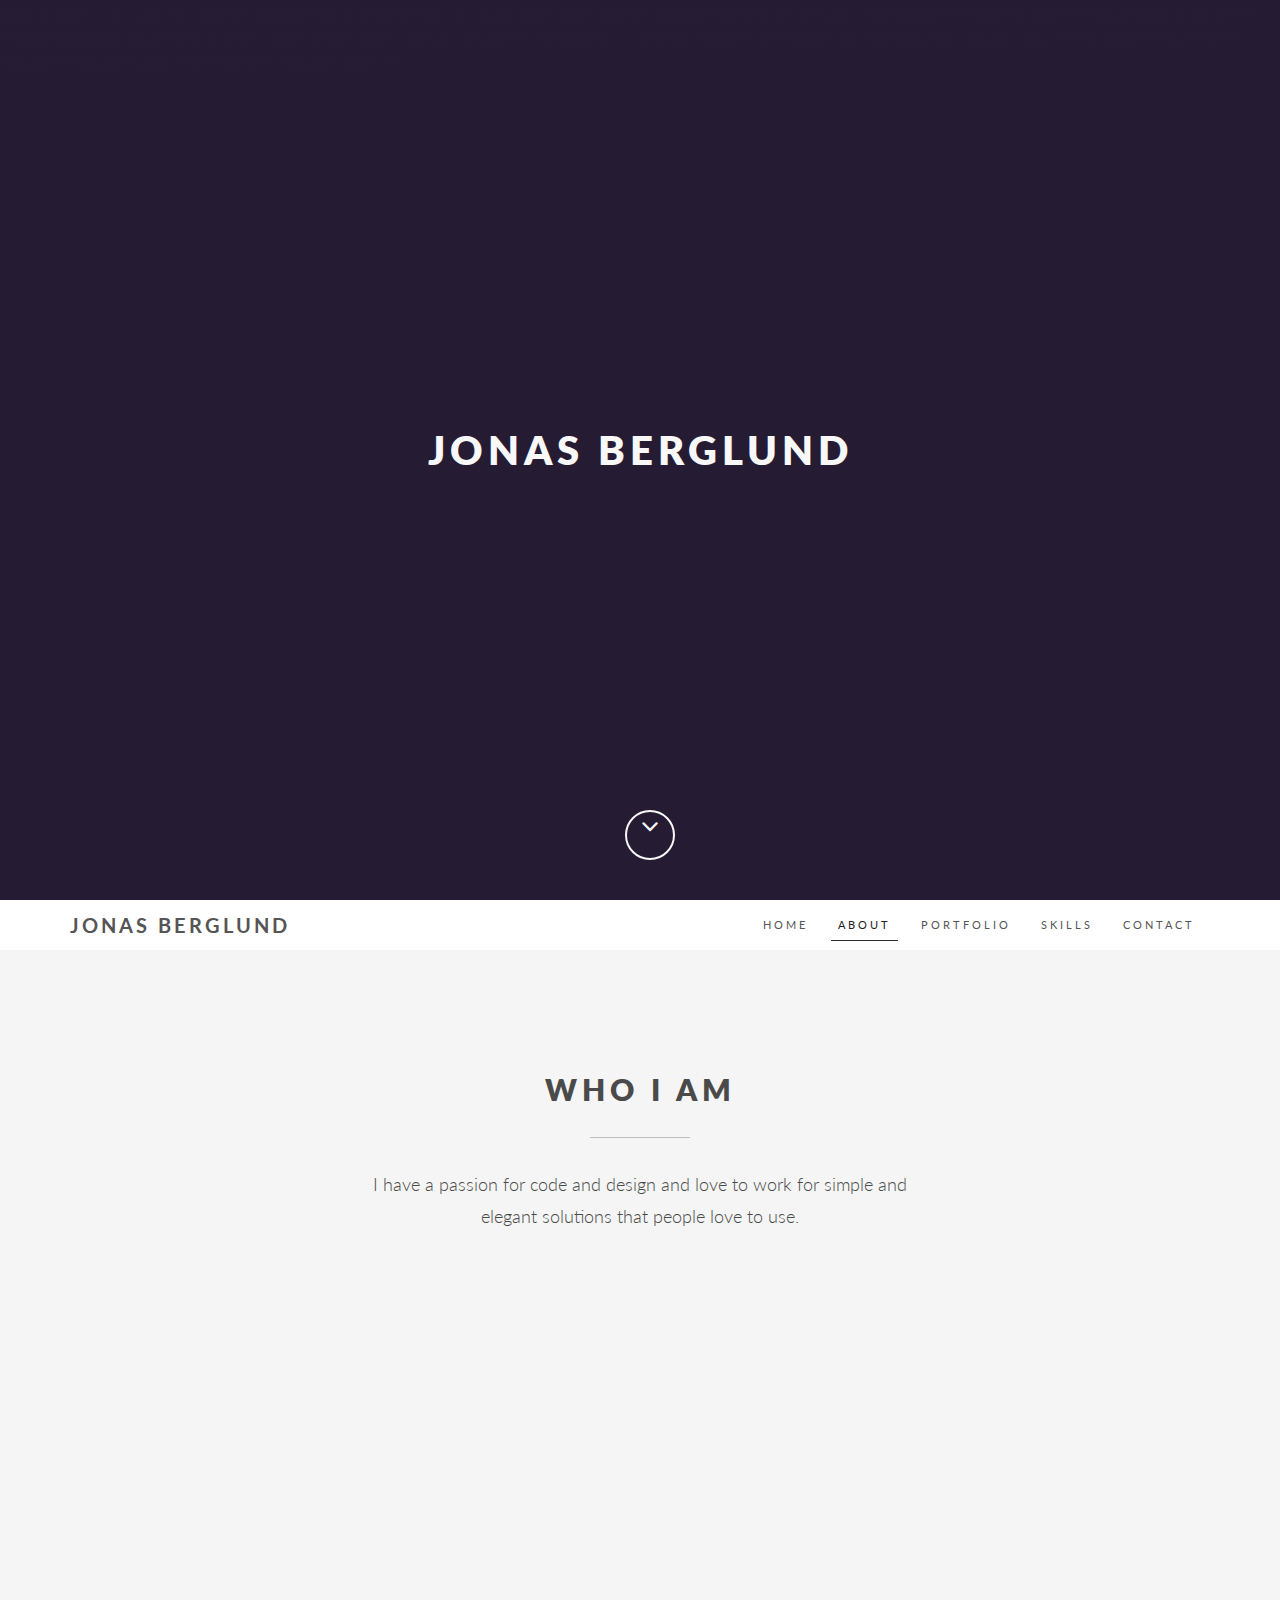
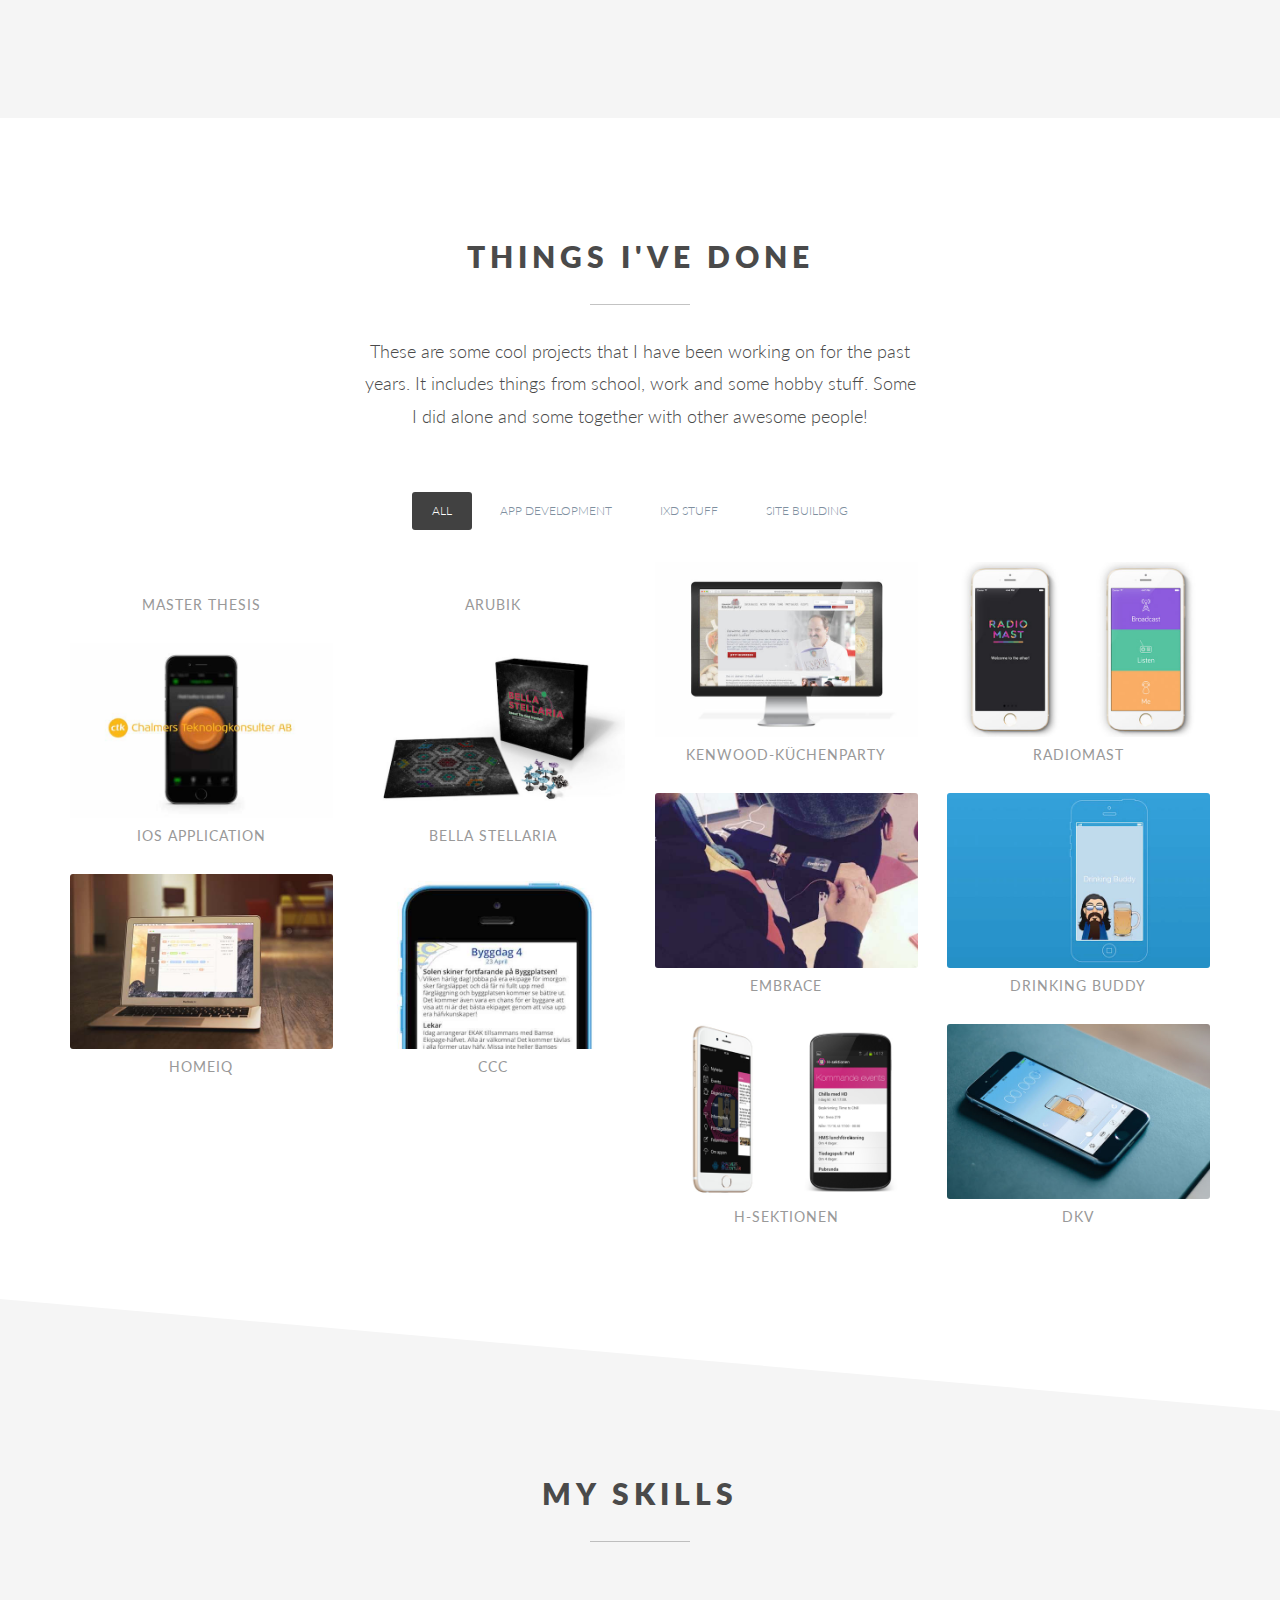
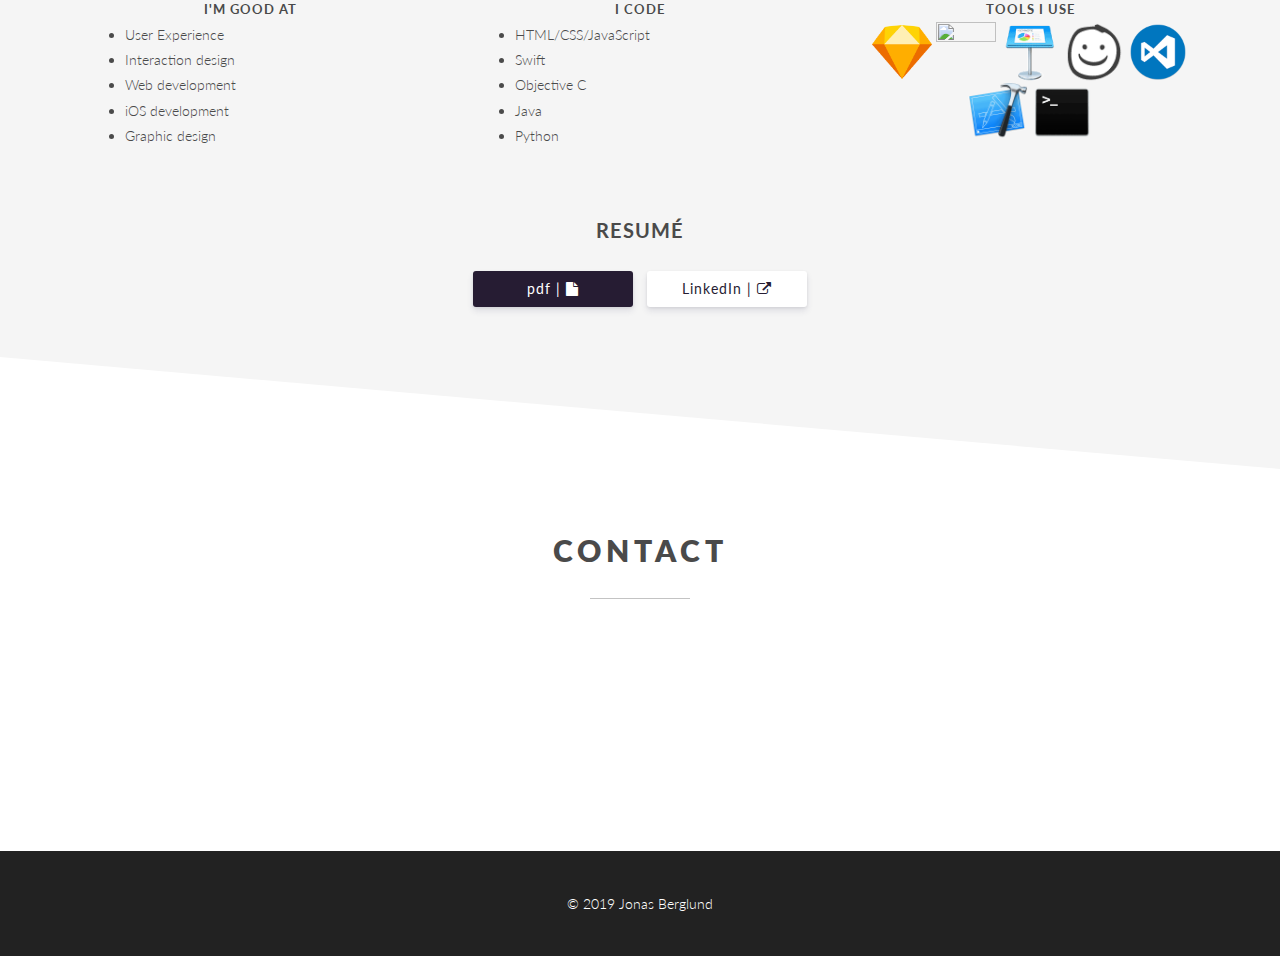
==== commit 5f91c54c: "update button style" ====
--- a/index.html
+++ b/index.html
@@ -798,12 +798,10 @@
 				<div class="row calltoaction">
 					<div class="col-md-12 col-lg-12">
 						<h2 >RESUMÉ</h2>
-						<div class="calltoaction-decription">
-						</div>
 					</div>
 					<div class="col-md-12 col-lg-12 calltoaction-btn">
-						<a href="http://bit.ly/2JxPTSG" class="btn btn-lg">PDF | <i class="fa fa-file-pdf-o"></i></a>
-						<a href="https://se.linkedin.com/in/jonasberglund1" class="btn btn-lg">LinkedIn</a>
+						<a href="http://bit.ly/2JxPTSG" class="btn btn-lg btn-primary">pdf | <i class="fa fa-file"></i></a>
+						<a href="https://se.linkedin.com/in/jonasberglund1" class="btn btn-lg btn-secondary">LinkedIn | <i class="fa fa-external-link"></i></a>
 					</div>
 				</div>
 				<!-- CallToAction end -->
--- a/assets/css/style.css
+++ b/assets/css/style.css
@@ -113,60 +113,6 @@
     min-width: 100%;
 }
 
-/* ---------------------------------------------- /*
- * Custom button style
-/* ---------------------------------------------- */
-
-.btn {
-	font-family: Lato, sans-serif;
-	text-transform: uppercase;
-	letter-spacing: 1px;
-	font-size: 13px;
-	padding: 8px 26px;
-	border: 0;
-}
-
-.btn:hover,
-.btn:focus,
-.btn:active,
-.btn.active {
-	outline: inherit !important;
-}
-
-/* Button size */
-
-.btn-lg,
-.btn-group-lg > .btn {
-	padding: 10px 25px;
-	font-size: 13px;
-    background: rgba(17, 17, 17, 0.8);
-    color: #fff;
-}
-.btn-lg:hover,
-.btn-group-lg > .btn:hover{
-    background: rgba(17, 17, 17, 1.8);
-    color: #fff;
-}
-
-.btn-sm,
-.btn-group-sm > .btn {
-	padding: 6px 25px;
-	font-size: 11px;
-}
-
-.btn-xs,
-.btn-group-xs > .btn {
-	padding: 5px 25px;
-	font-size: 10px;
-}
-
-.btn .icon-before {
-	margin-right: 6px;
-}
-
-.btn .icon-after {
-	margin-left: 6px;
-}
 
 /* ---------------------------------------------- /*
  * General Styles
@@ -228,7 +174,7 @@
 .calltoaction h2 {
 	font-size: 20px;
 	letter-spacing: 1px;
-	margin-bottom: 5px;
+	margin-bottom: 24px;
 }
 
 .calltoaction-decription{
@@ -243,13 +189,32 @@
 }
 
 .calltoaction-btn > .btn {
-  background: rgba(255, 255, 255, .8);
-	color: #4A4A4A;
-	margin-top: 5px;
-	margin-bottom: 5px;
+    text-transform: none;
+    margin: 5px;
+    -webkit-box-shadow: 0 4px 6px rgba(50,50,93,.11), 0 1px 3px rgba(0,0,0,.08);
+    box-shadow: 0 4px 6px rgba(50,50,93,.11), 0 1px 3px rgba(0,0,0,.08);
 }
 .calltoaction-btn > .btn:hover{
-    background: #fff;
+    -webkit-transform: translateY(-1px);
+    transform: translateY(-1px);
+    -webkit-box-shadow: 0 13px 27px -5px rgba(50,50,93,.25), 0 8px 16px -8px rgba(0,0,0,.3), 0 -6px 16px -6px rgba(0,0,0,.025);
+    box-shadow: 0 13px 27px -5px rgba(50,50,93,.25), 0 8px 16px -8px rgba(0,0,0,.3), 0 -6px 16px -6px rgba(0,0,0,.025);
+    -webkit-box-shadow: 0 7px 14px rgba(50,50,93,.1), 0 3px 6px rgba(0,0,0,.08);
+    box-shadow: 0 7px 14px rgba(50,50,93,.1), 0 3px 6px rgba(0,0,0,.08);
+}
+
+.calltoaction-btn > .btn-primary {
+    background: #261c33;
+    color: white;
+}
+
+.calltoaction-btn > .btn-primary:hover{
+    background: #261c33;
+}
+
+.calltoaction-btn > .btn-secondary {
+    background: white;
+    color: #261c33;
 }
 
 .long-down {
@@ -747,33 +712,4 @@
 	transform: scale(1);
 }
 
-/* Template Components
------------------------------------------------------------------------------ */
-/* Buttons
----------------------------------- */
-.btn {
-	padding: 8px 15px;
-	font-size: 14px;
-	line-height: 1.42857143;
-	min-width: 160px;
-	text-align: center;
-	border-radius: 0;
-	text-transform: uppercase;
-	-webkit-transition: all 0.2s ease-in-out;
-	-moz-transition: all 0.2s ease-in-out;
-	-ms-transition: all 0.2s ease-in-out;
-	-o-transition: all 0.2s ease-in-out;
-	transition: all 0.2s ease-in-out;
-}
-.btn-default {
-	color: #55acee;
-}
-.btn-default:hover {
-	color: #ffffff;
-	background-color: rgba(17, 17, 17, 0.8);
-	border-color: rgba(17, 17, 17, 0.8);
-	border-radius: 3px;
-}
-
-
-
+
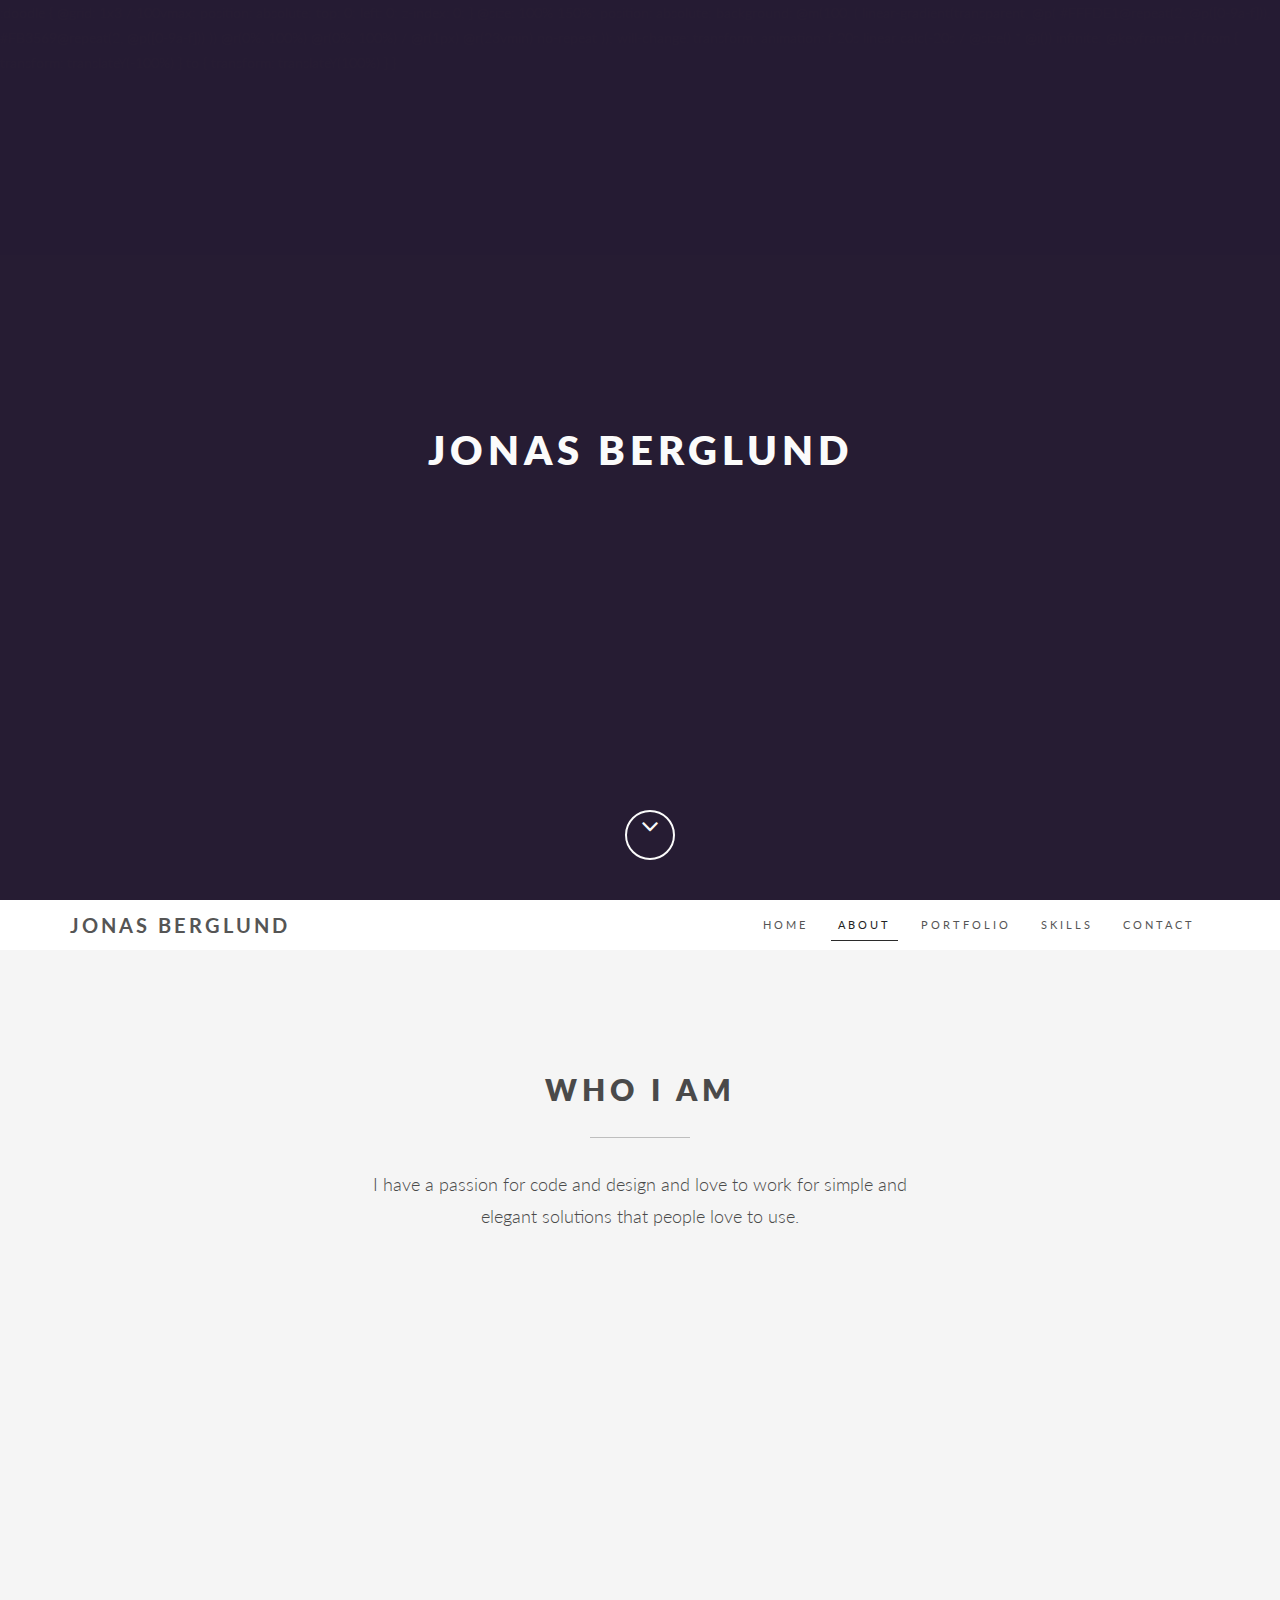
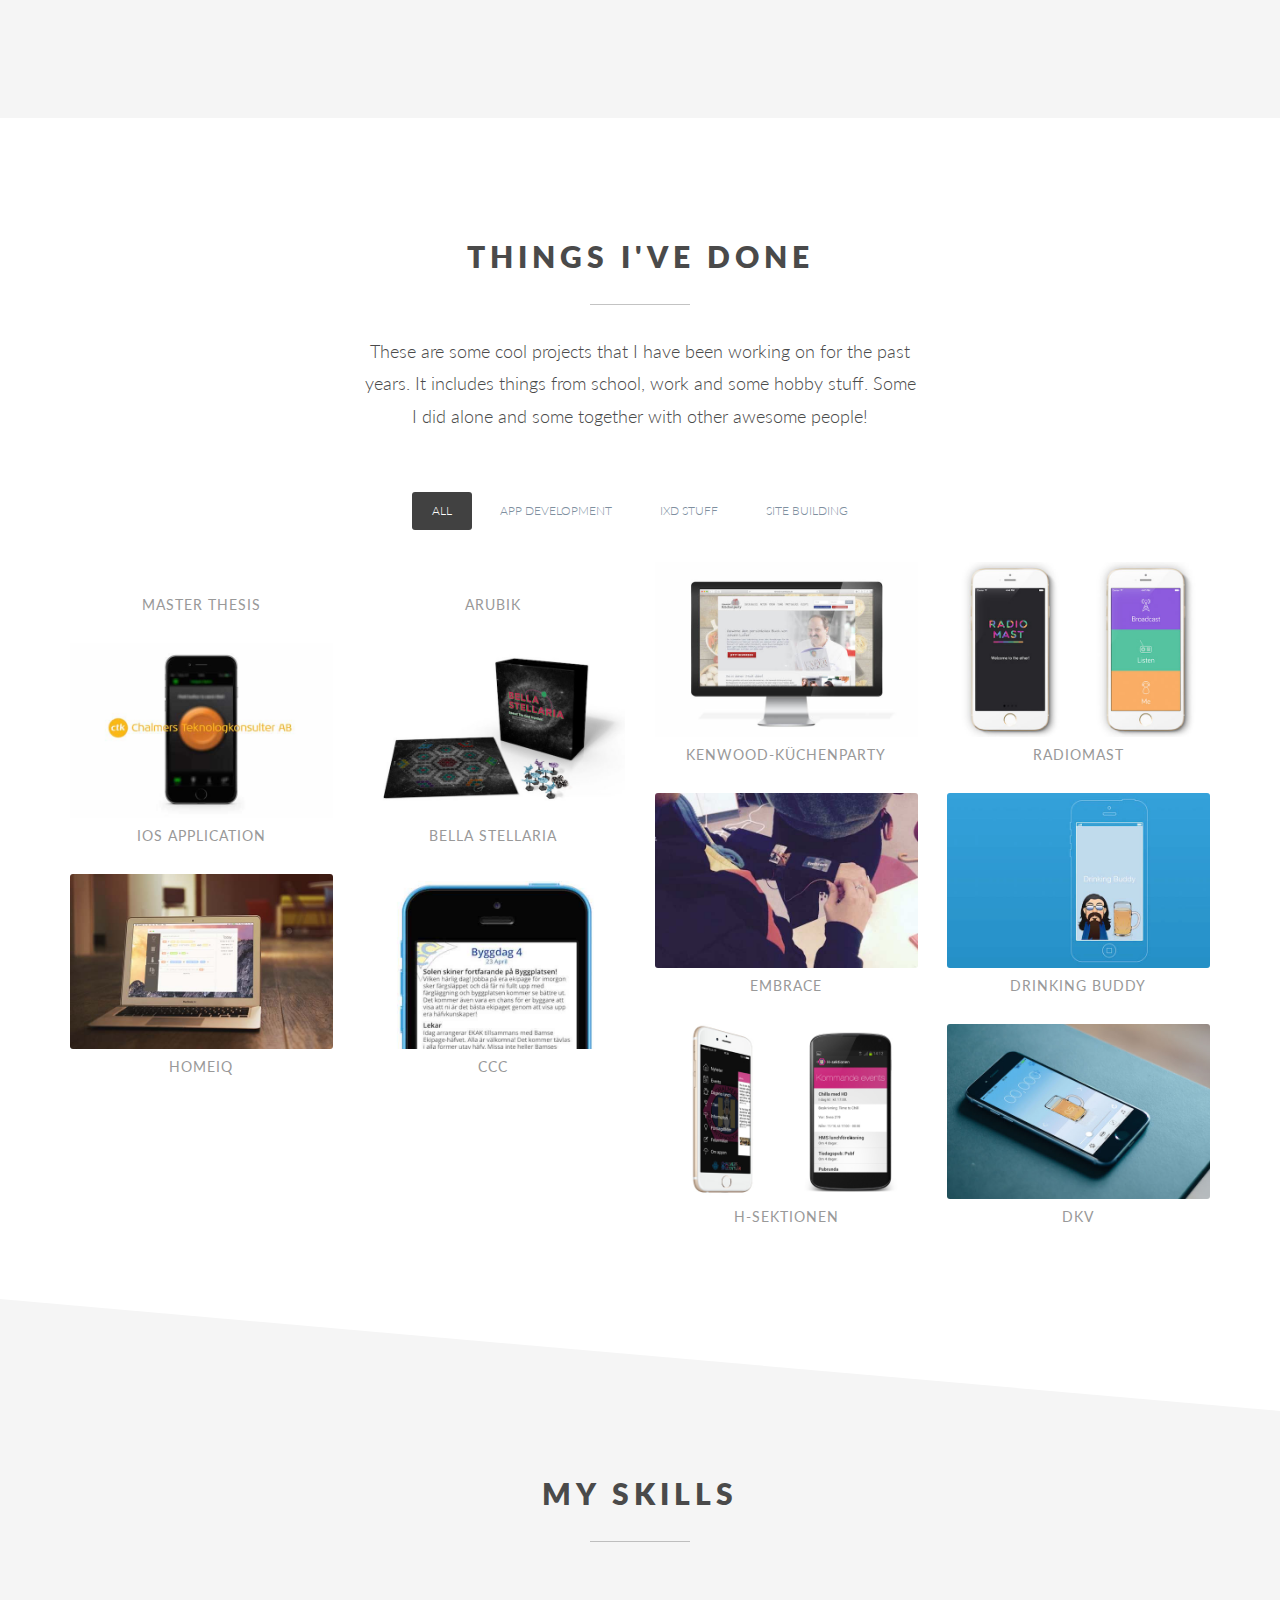
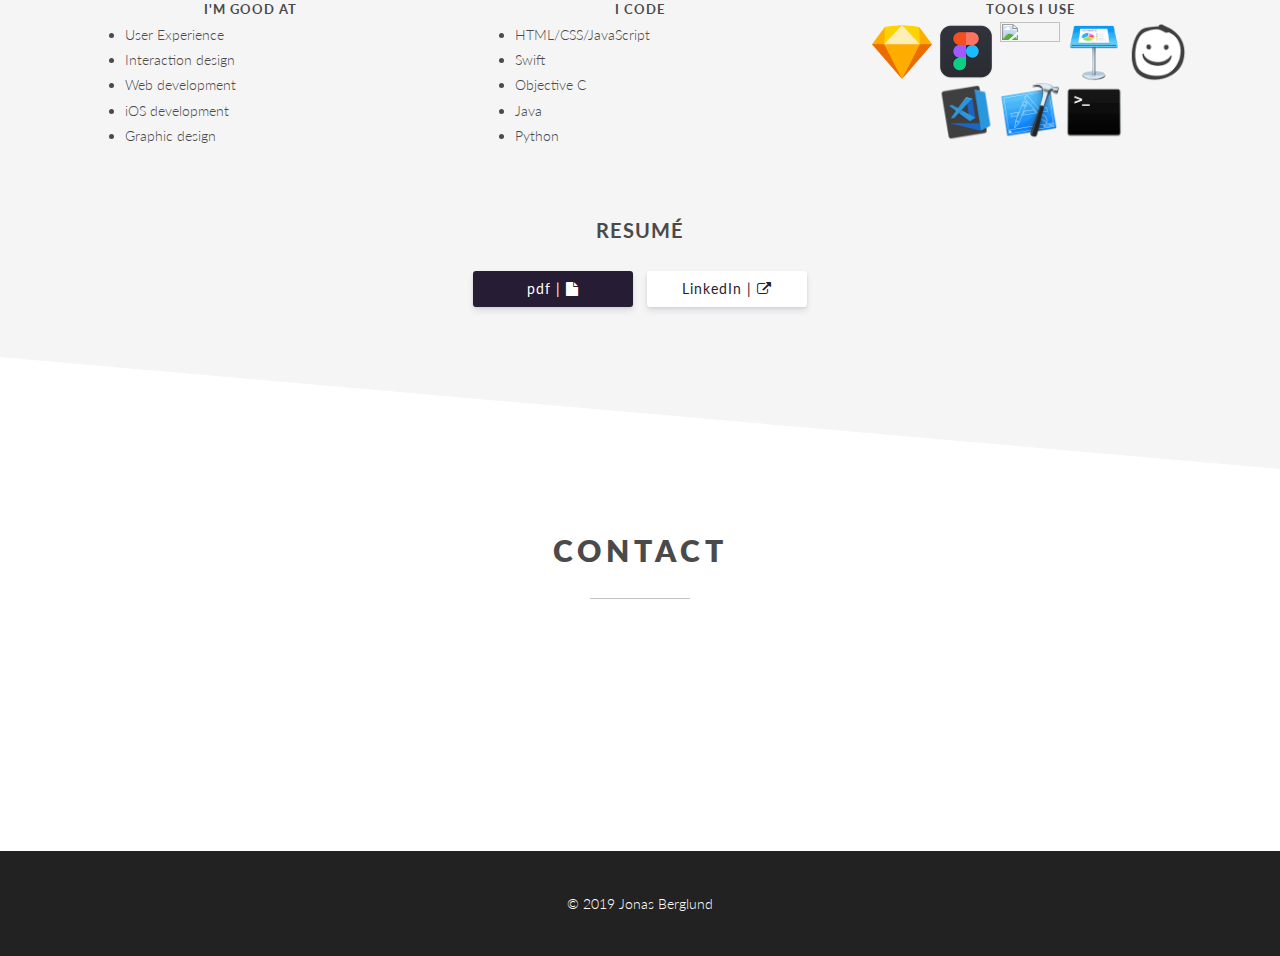
==== commit aac45992: "Social icons" ====
--- a/index.html
+++ b/index.html
@@ -781,13 +781,14 @@
 						</div>
 					</div>
 
-					<div class="col-md-4 text-center">
+					<div class="col-md-4 text-center tools">
 						<h3>Tools I use</h3>
 						<img src="assets/images/skills/sketch.gif" height="60px" width="60px"></img>
+						<img src="assets/images/skills/figma.png" height="60px" width="60px"></img>
 						<img src="assets/images/skills/principle.png" height="60px" width="60px"></img>
 						<img src="assets/images/skills/keynote.gif" height="60px" width="60px"></img>
 						<img src="assets/images/skills/balsamiq.gif" height="60px" width="60px"></img>
-						<img src="assets/images/skills/vscode.gif" height="60px" width="60px"></img>
+						<img src="assets/images/skills/vscode.png" height="60px" width="60px"></img>
 						<img src="assets/images/skills/xcode.gif" height="60px" width="60px"></img>
 						<img src="assets/images/skills/terminal.gif" height="60px" width="60px"></img>
 					</div>
@@ -797,7 +798,7 @@
 				<!-- CallToAction start -->
 				<div class="row calltoaction">
 					<div class="col-md-12 col-lg-12">
-						<h2 >RESUMÉ</h2>
+						<h2 >Resumé</h2>
 					</div>
 					<div class="col-md-12 col-lg-12 calltoaction-btn">
 						<a href="http://bit.ly/2JxPTSG" class="btn btn-lg btn-primary">pdf | <i class="fa fa-file"></i></a>
@@ -831,7 +832,7 @@
 							<li><a href="tel:+46703846767" <i class="fa fa-phone"></i></a></li>
 							<li><a href="https://www.facebook.com/berglund.jonas" <i class="fa fa-facebook"></i></a></li>
 							<li><a href="http://twitter.com/jonas_berglund" <i class="fa fa-twitter"></i></a></li>
-							<li><a href="https://itunes.apple.com/se/artist/jonas-berglund/id637441523" <i class="fa fa-apple"></i></a></li>
+							<!-- <li><a href="https://itunes.apple.com/se/artist/jonas-berglund/id637441523" <i class="fa fa-apple"></i></a></li> -->
 							<li><a href="https://dribbble.com/jonas_berglund" <i class="fa fa-dribbble"></i></a></li>
 							<li><a href="http://github.com/jonasberglund" <i class="fa fa-github"></i></a></li>
 						</ul>
@@ -868,7 +869,6 @@
 	<!-- CSS -->
 	<link href="assets/bootstrap/css/bootstrap.min.css" rel="stylesheet" media="screen">
 	<link href="assets/css/font-awesome.min.css" rel="stylesheet" media="screen">
-	<link href="assets/css/simple-line-icons.css" rel="stylesheet" media="screen">
 	<link href="assets/css/animate.css" rel="stylesheet">
 
 	<!-- Custom styles CSS -->
--- a/assets/css/style.css
+++ b/assets/css/style.css
@@ -310,6 +310,16 @@
     -webkit-transform: skewY(5deg);
     transform: skewY(5deg);
     background: #f5f5f5;
+}
+
+#skills .tools img {
+	transition: all .2s ease-in-out;
+	-webkit-transition: all .2s ease-in-out;
+}
+
+#skills  .tools img:hover {
+	transform: scale(1.2);
+	-webkit-transform: scale(1.2);
 }
 
 /* ---------------------------------------------- /*
@@ -710,6 +720,4 @@
 	filter: alpha(opacity=100);
 	-webkit-transform: scale(1);
 	transform: scale(1);
-}
-
-
+}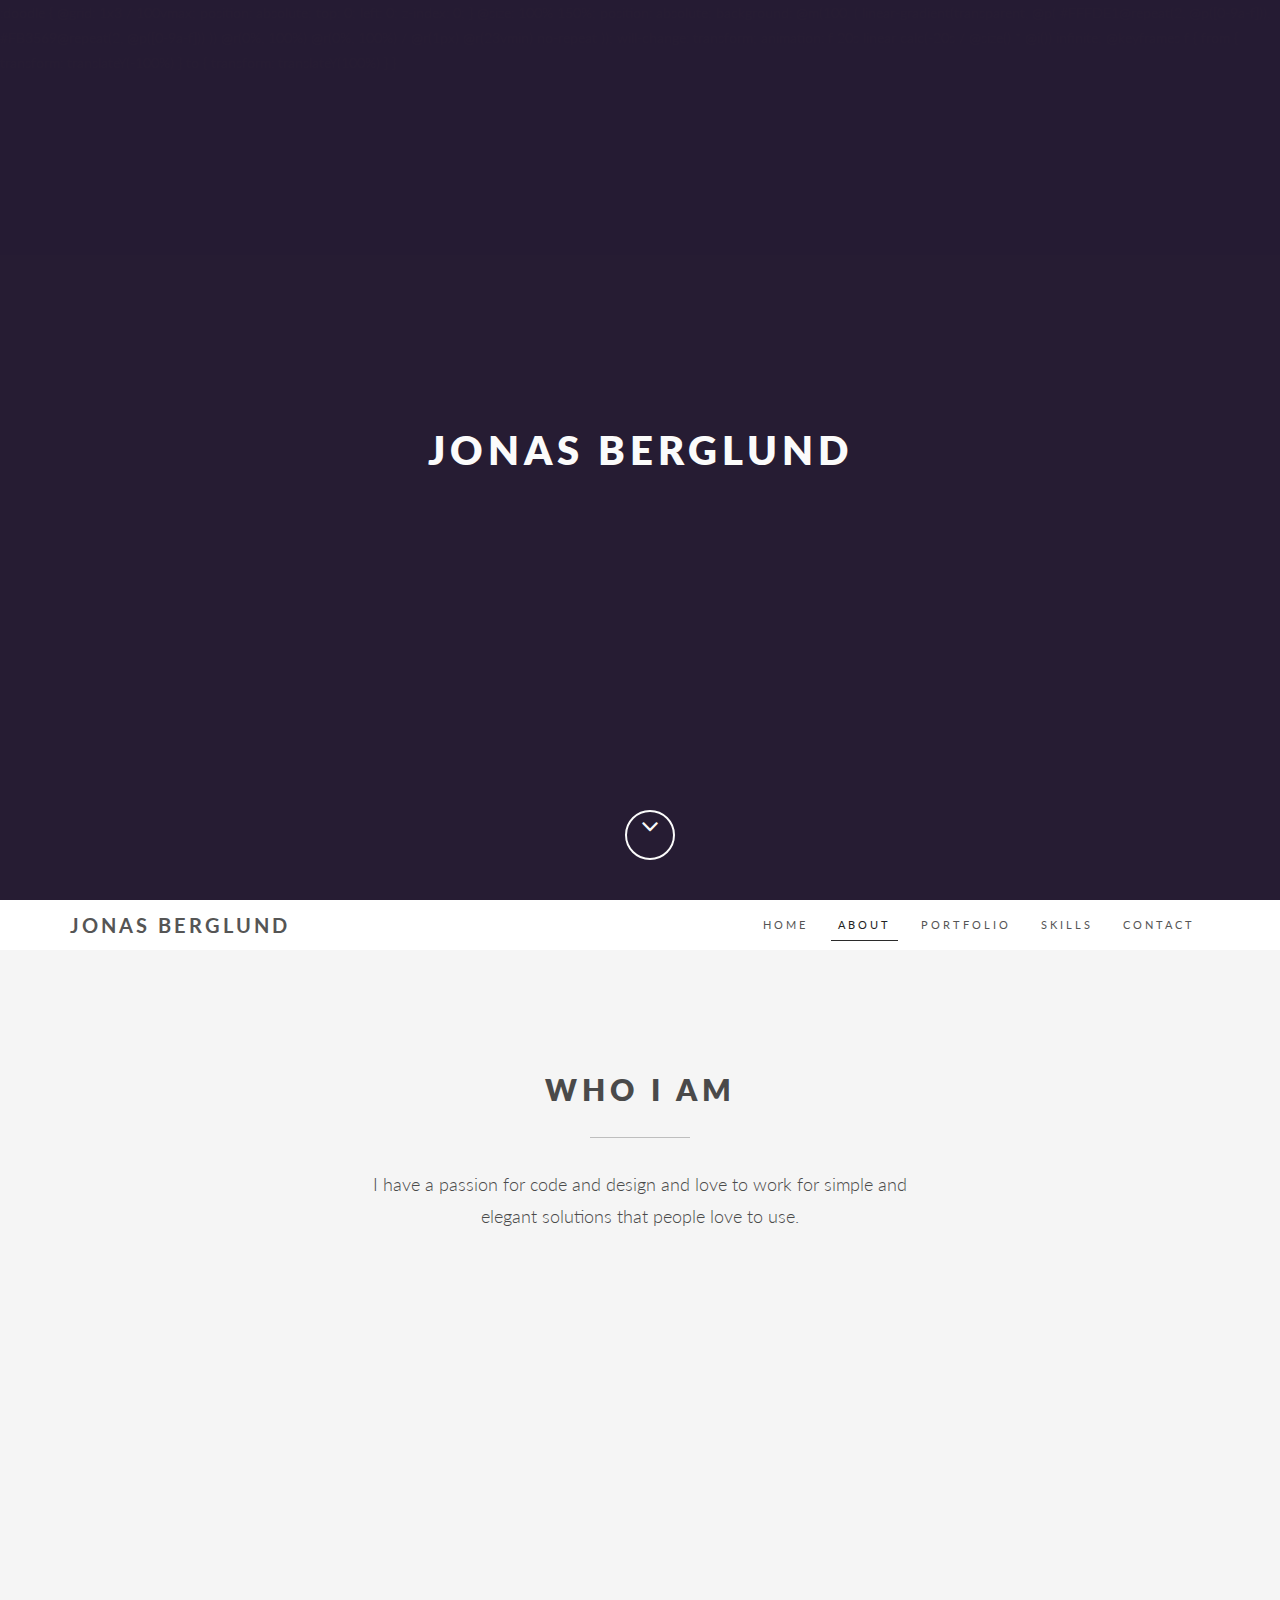
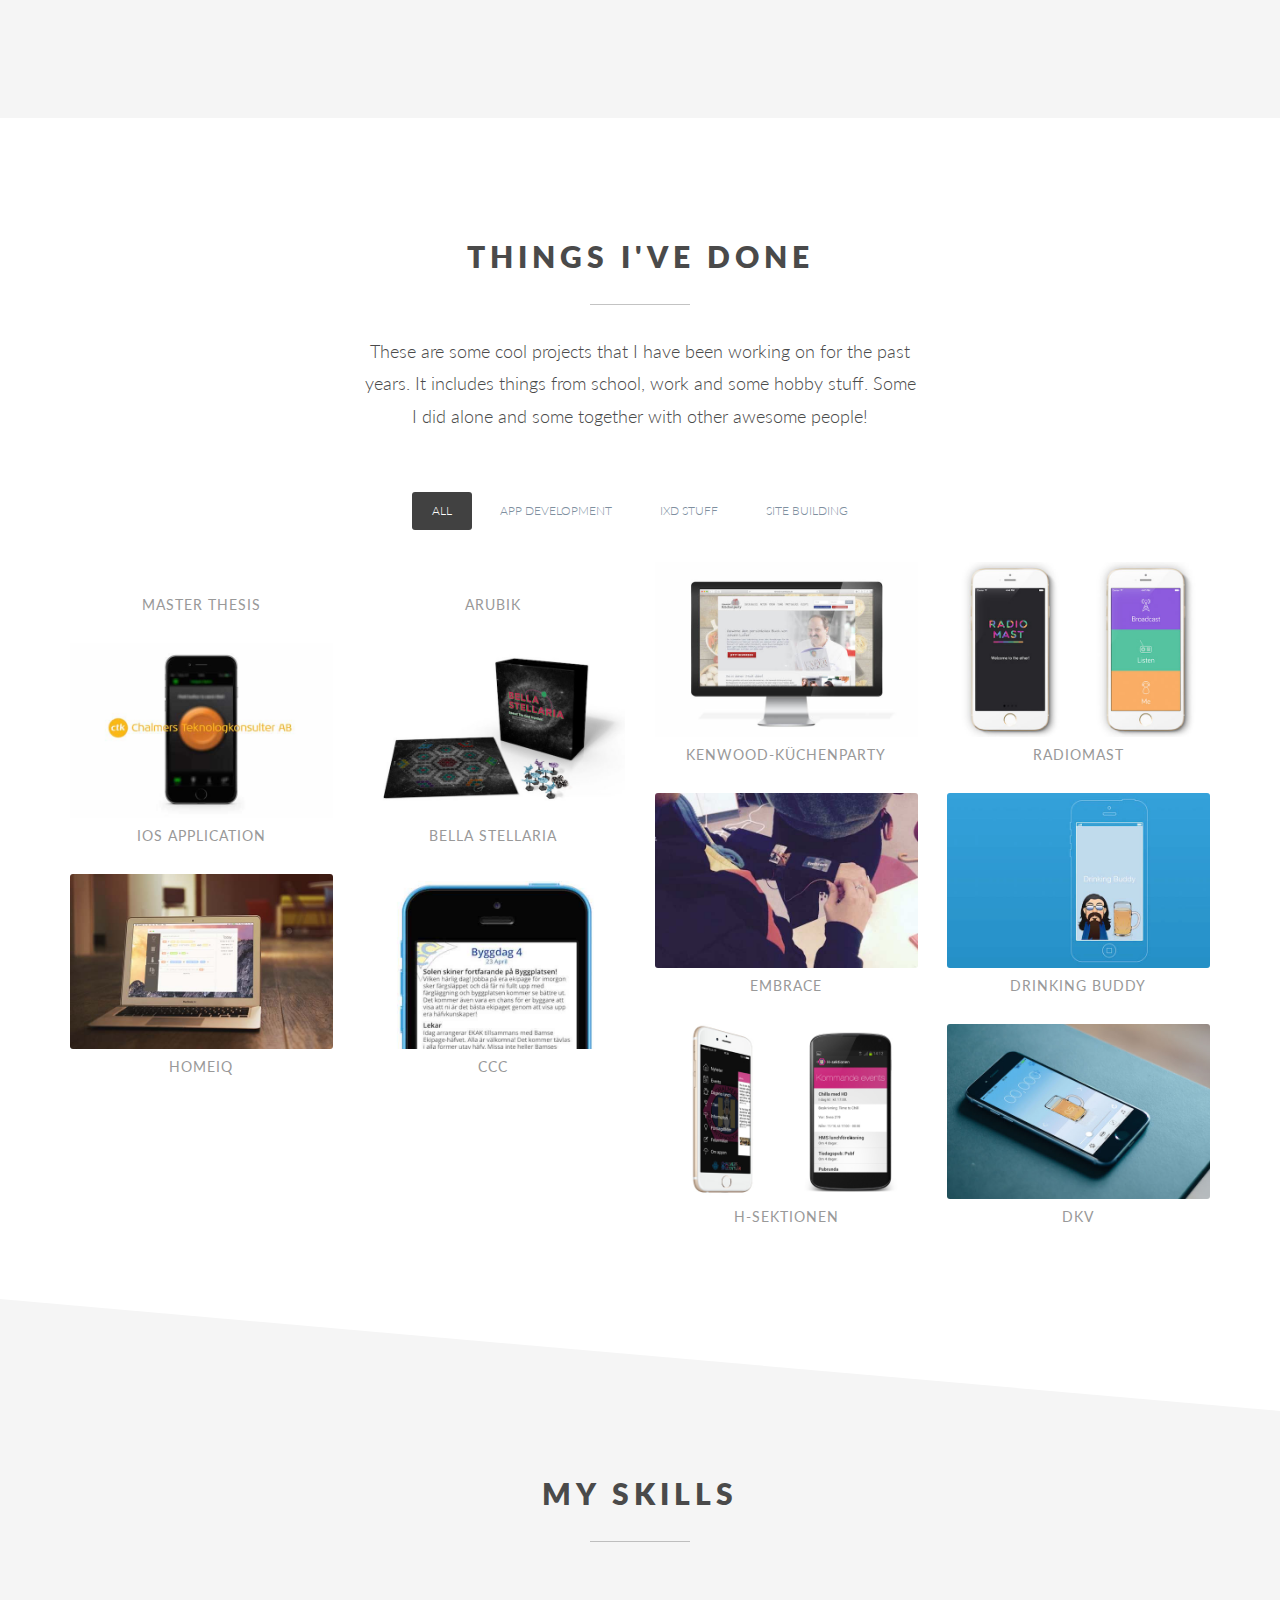
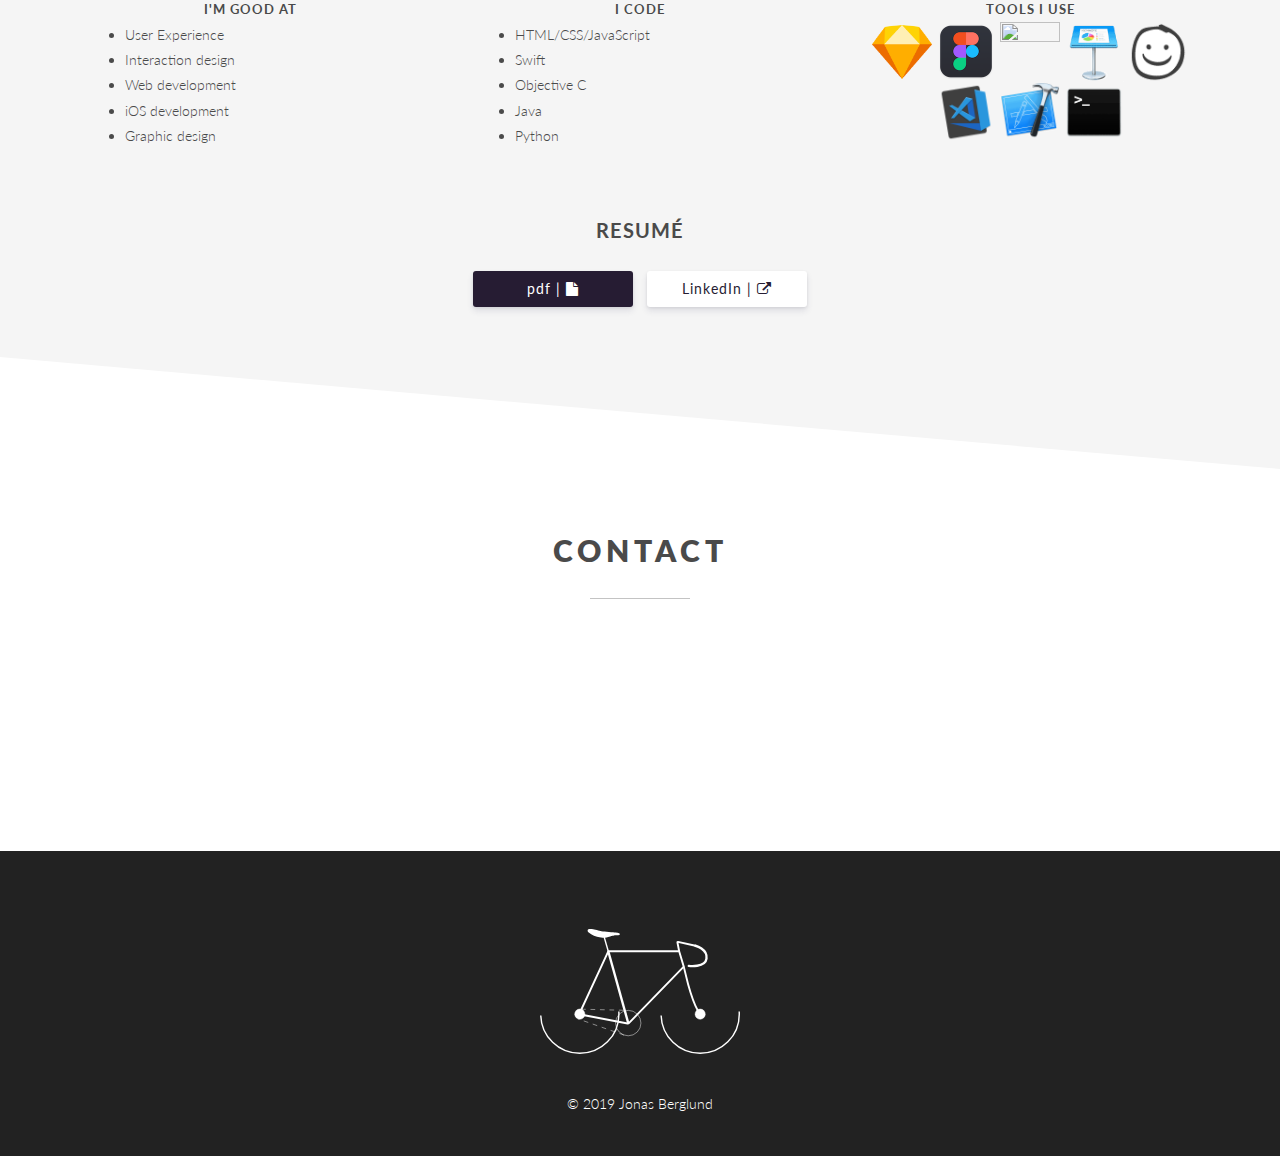
==== commit 322b4e83: "Add bike to footer" ====
--- a/index.html
+++ b/index.html
@@ -850,6 +850,7 @@
 		<div class="container">
 			<div class="row">
 				<div class="col-sm-12">
+					<div id="bike"></div>
 					<p class="copyright">© 2019 Jonas Berglund</p>
 				</div>
 			</div><!-- .row -->
--- a/assets/css/style.css
+++ b/assets/css/style.css
@@ -356,7 +356,7 @@
 .scroll-up a:hover,
 .scroll-up a:active {
 	background-color: rgba(235, 235, 235, .8);
-	color: #439FE0;
+	color: #261c33;
 }
 
 /* ---------------------------------------------- /*
@@ -420,18 +420,17 @@
 	z-index: 9999;
 }
 
-#status {
-	/*background-image: url(../images/preloader.gif);*/
+#bike {
 	background-image: url(../images/bike.svg);
-	/*url("data:image/svg+xml;utf8,<svg xmlns='http://www.w3.org/2000/svg' width='10' height='10'><linearGradient id='gradient'><stop offset='10%' stop-color='%23F00'/><stop offset='90%' stop-color='%23fcc'/> </linearGradient><rect fill='url(%23gradient)' x='0' y='0' width='100%' height='100%'/></svg>");*/
 	background-position: center;
 	background-repeat: no-repeat;
 	height: 200px;
 	width: 200px;
-	left: 50%;
-	margin: -100px 0 0 -100px;
-	position: absolute;
-	top: 50%;
+	margin: auto;
+	/* left: 50%; */
+	/* margin: -100px 0 0 -100px; */
+	/* position: absolute; */
+	/* top: 50%; */
 }
 
 /* ---------------------------------------------- /*
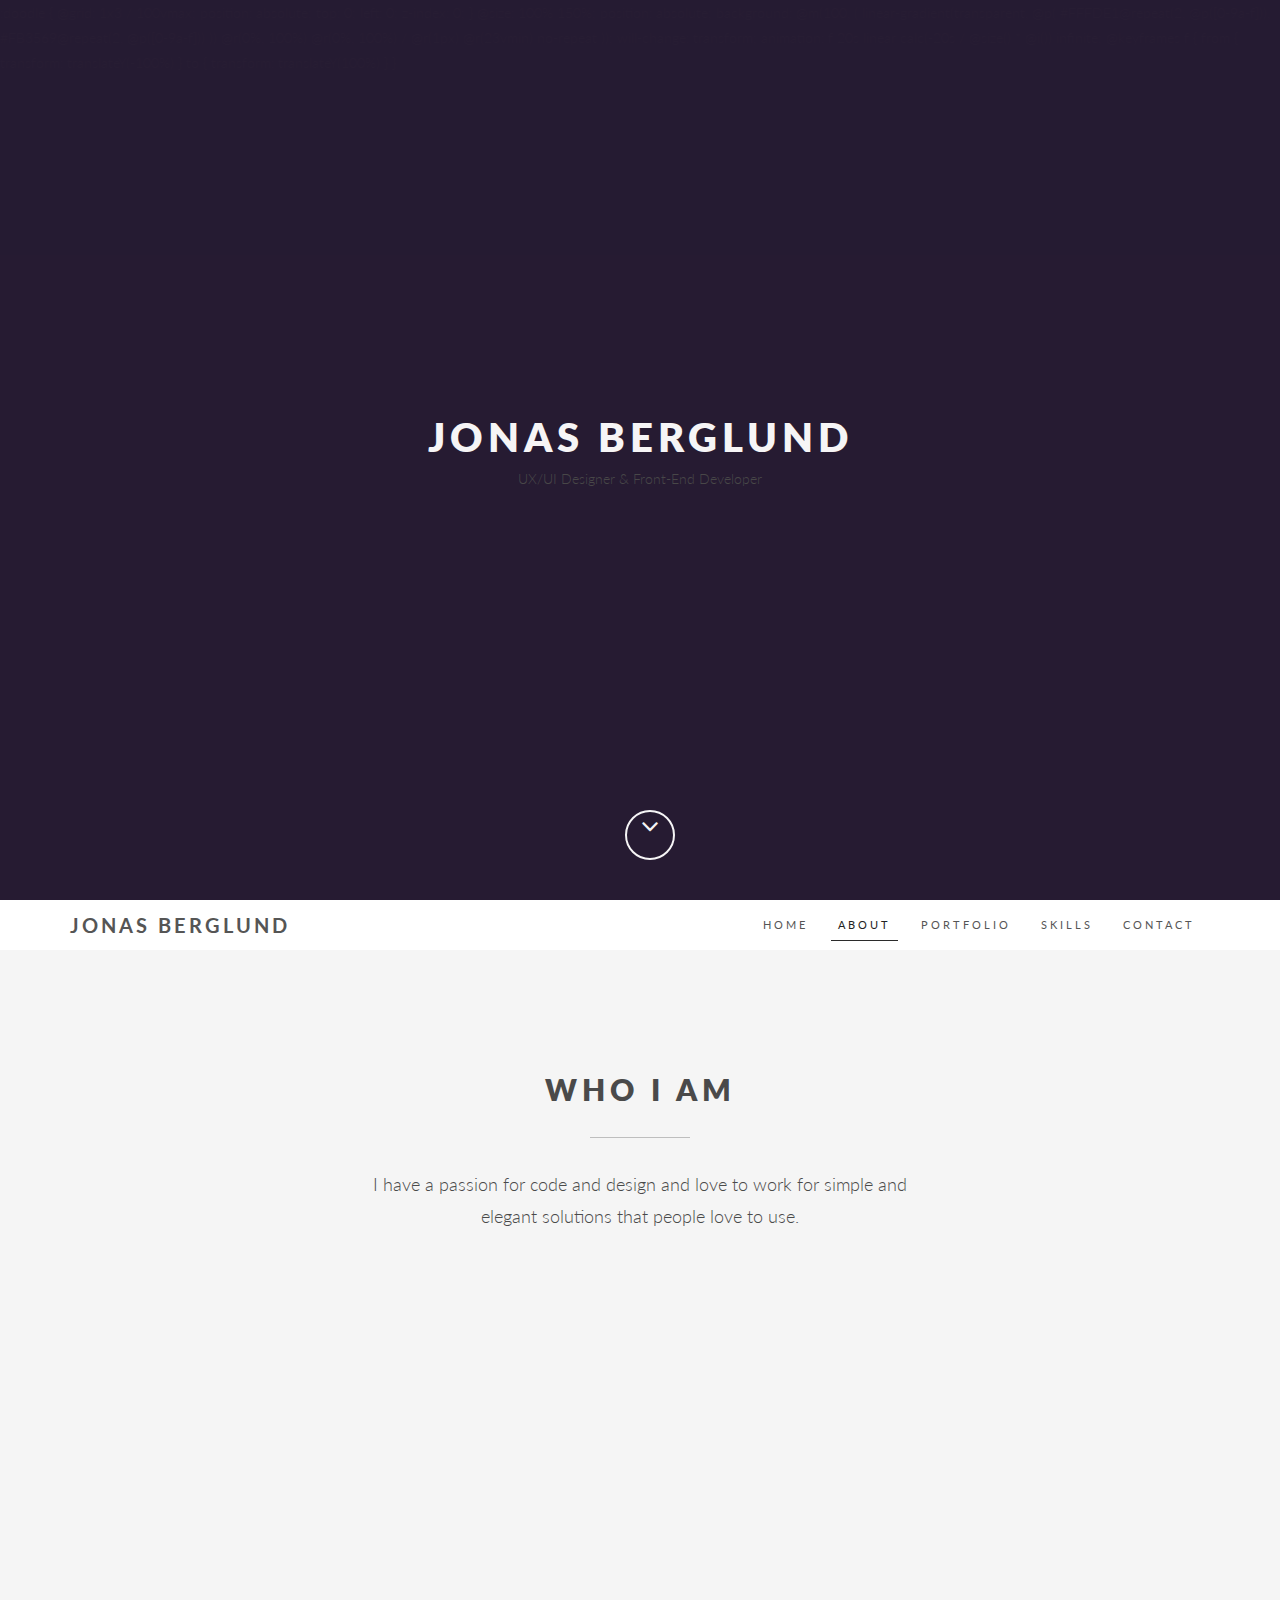
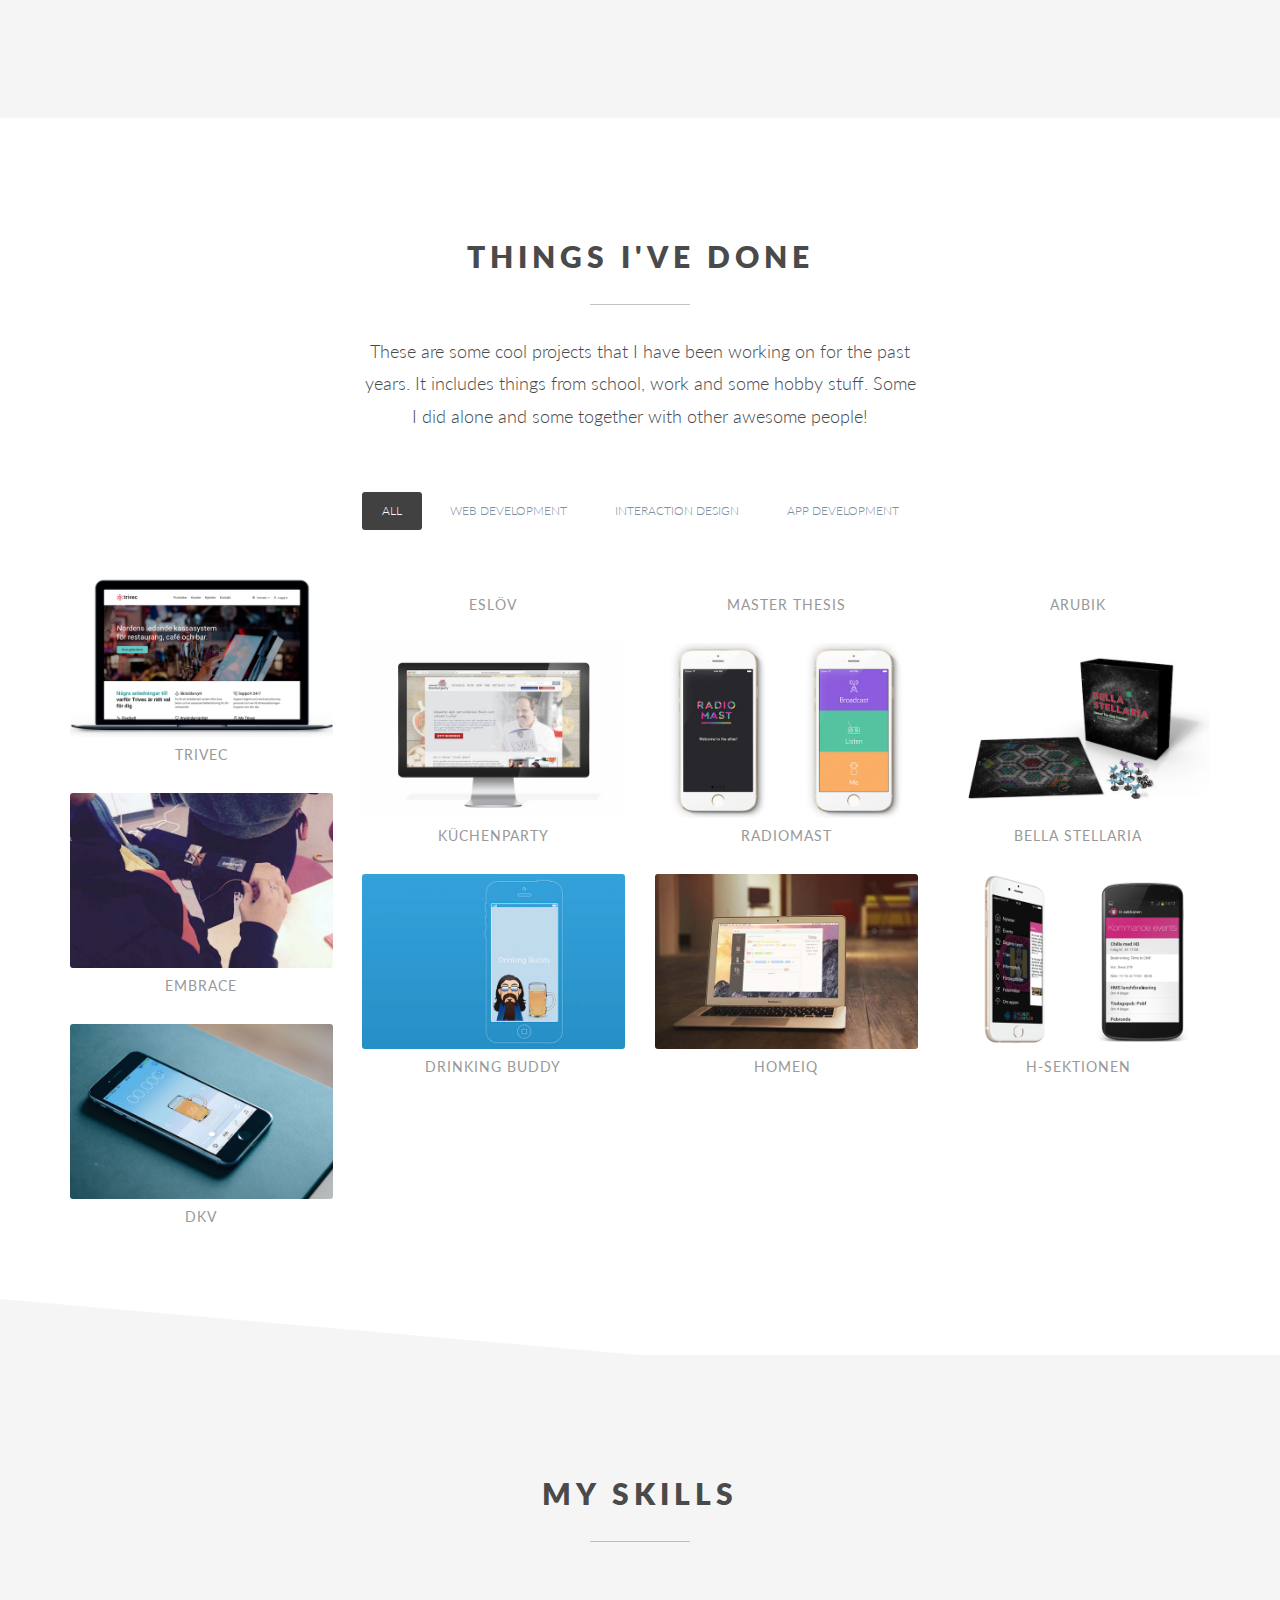
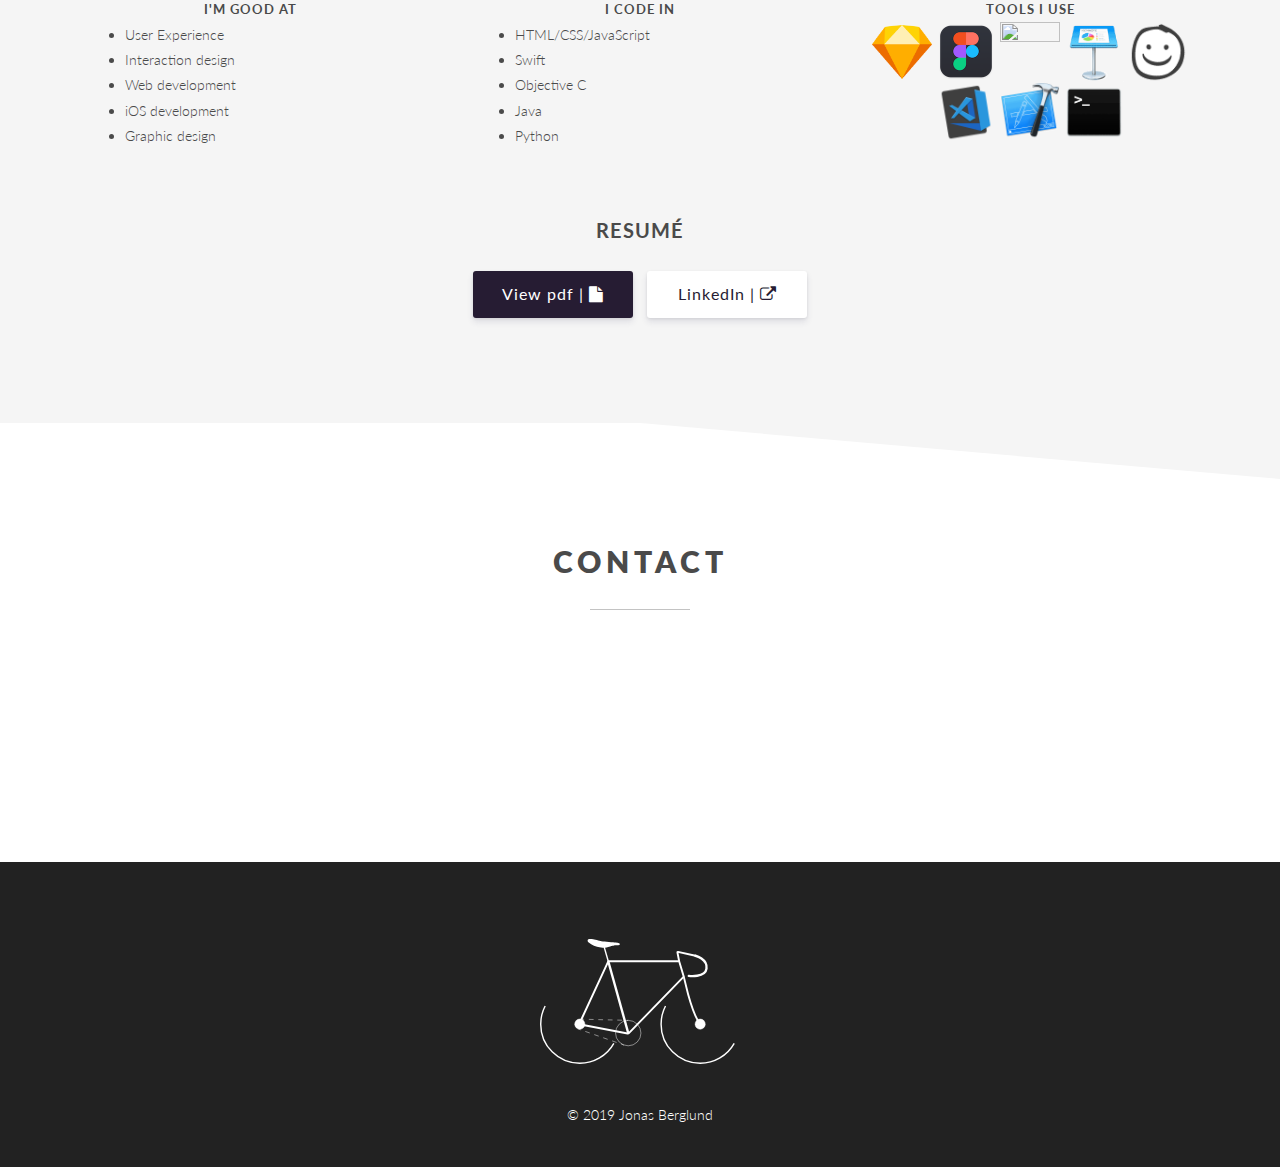
==== commit 96a7b2fa: "Make larger buttons" ====
--- a/index.html
+++ b/index.html
@@ -7,6 +7,17 @@
 	<meta name="author" content="jonasberglund">
 	<title>Jonas Berglund</title>
 
+	<!-- Google Analytics -->
+	<script>
+		(function(i,s,o,g,r,a,m){i['GoogleAnalyticsObject']=r;i[r]=i[r]||function(){
+		(i[r].q=i[r].q||[]).push(arguments)},i[r].l=1*new Date();a=s.createElement(o),
+		m=s.getElementsByTagName(o)[0];a.async=1;a.src=g;m.parentNode.insertBefore(a,m)
+		})(window,document,'script','//www.google-analytics.com/analytics.js','ga');
+
+		ga('create', 'UA-53608422-1', 'auto');
+		ga('send', 'pageview');
+	</script>
+
 	<!-- Favicon settings  -->
 	<link rel="apple-touch-icon" sizes="180x180" href="/apple-touch-icon.png">
 	<link rel="icon" type="image/png" sizes="32x32" href="/favicon-32x32.png">
@@ -16,7 +27,33 @@
 	<meta name="msapplication-TileColor" content="#da532c">
 	<meta name="theme-color" content="#261c33">
 
+	<!-- CSS -->
+	<link href="assets/bootstrap/css/bootstrap.min.css" rel="stylesheet" media="screen">
+	<link href="assets/css/font-awesome.min.css" rel="stylesheet" media="screen">
+	<link href="assets/css/animate.css" rel="stylesheet">
+
+	<!-- Custom styles CSS -->
+	<link href="assets/css/style.css" rel="stylesheet" media="screen">
+
+	<!-- Javascript files -->
+
+	<script src="assets/js/jquery-1.11.1.min.js"></script>
+	<script src="assets/js/jquery.parallax-1.1.3.js"></script>
+	<script src="assets/js/jquery.sticky.js"></script>
+	<script src="assets/js/jquery.cbpQTRotator.js"></script>
+
+	<script src="assets/bootstrap/js/bootstrap.min.js"></script>
+
+	<script src="assets/js/imagesloaded.pkgd.js"></script>
+	<script src="assets/js/smoothscroll.js"></script>
+	<script src="assets/js/wow.min.js"></script>
+	<script src="assets/js/waypoints.min.js"></script>
+	<script src="assets/js/isotope/isotope.pkgd.min.js"></script>
+	<script src="assets/js/custom.js"></script>
+
+	<script src="assets/js/modernizr.custom.js"></script>
 	<script src="https://cdnjs.cloudflare.com/ajax/libs/css-doodle/0.6.1/css-doodle.min.js"></script>
+
 </head>
 <body>
 
@@ -56,6 +93,7 @@
 	<section id="home" class="pfblock-image screen-height">
 		<div class="intro">
 			<h1 class="hero_headline">Jonas Berglund</h1>
+			<div class="hero_subtitle">UX/UI Designer & Front-End Developer</div>
 		</div>
 
     <a href="#services">
@@ -69,7 +107,7 @@
 	<!-- Home end -->
 
 	<!-- Navigation start -->
-	<header class="header">
+	<header id="header" class="header">
 		<nav class="navbar navbar-custom" role="navigation">
 			<div class="container">
 				<div class="navbar-header">
@@ -98,7 +136,7 @@
 	<!-- Navigation end -->
 
   <!-- About start -->
-	<section id="services" class="pfblock pfblock-gray">
+	<section id="services" class="pfblock pfblock-gray pfblock-gray--first">
 		<div class="container">
 			<div class="row">
 				<div class="col-sm-6 col-sm-offset-3">
@@ -161,18 +199,15 @@
 				</div>
 
 			</div><!-- .row -->
-
-
-           <div class="row object-non-visible">
+          <div class="row object-non-visible">
 					<div class="col-md-12">
-
 						<!-- Isotope filters start -->
 						<div class="filters text-center">
 							<ul class="nav nav-pills">
 								<li class="active"><a href="*" data-filter="*">All</a></li>
+								<li><a href="*" data-filter=".site-building">Web development</a></li>
+								<li><a href="*" data-filter=".ixd-stuff">Interaction design</a></li>
 								<li><a href="*" data-filter=".app-development">App development</a></li>
-								<li><a href="*" data-filter=".ixd-stuff">IxD stuff</a></li>
-								<li><a href="*" data-filter=".site-building">Site building</a></li>
 							</ul>
 						</div>
 						<!-- Isotope filters end -->
@@ -181,41 +216,99 @@
 						<div class="isotope-container row grid-space-20">
 
 							<!-- First item -->
-							<div class="col-sm-6 col-md-3 isotope-item ixd-stuff">
+							<div class="col-sm-6 col-md-3 isotope-item site-building">
+									<div class="image-box">
+										<div class="overlay-container">
+											<img src="assets/images/portfolio/web_trivec.png" alt="">
+											<a class="overlay" data-toggle="modal" data-target="#web_trivec">
+												<i class="fa fa-search-plus"></i>
+												<span>Web development</span>
+											</a>
+										</div>
+										<a class="btn btn-default btn-block" data-toggle="modal" data-target="#web_trivec">Trivec</a>
+									</div>
+									<!-- Modal -->
+									<div class="modal fade" id="web_trivec" tabindex="-1" role="dialog" aria-labelledby="web_trivec-label" aria-hidden="true">
+										<div class="modal-dialog modal-lg">
+											<div class="modal-content">
+												<div class="modal-header">
+													<button type="button" class="close" data-dismiss="modal"><span aria-hidden="true">&times;</span><span class="sr-only">Close</span></button>
+													<h4 class="modal-title" id="web_trivec-label">Trivec</h4>
+												</div>
+												<div class="modal-body">
+													<h3>Trivec.se</h3>
+													<div class="row">
+														<div class="col-md-6">
+															<p>During my time at the web agency <a href="https://whitespace.se">Whitespace</a> I was part of the team that designed and developed sites for Trivec.</p>
+															<p>We used <a href="https://github.com/storybooks/storybook">Storybook</a> in this project to design and develop a component based library that we used to build the site in Wordpress.</p>
+															<p>What I contributed in this project:</p>
+															<ul>
+																<li>Customer and user research</li>
+																<li>Wireframing and prototypeing</li>
+																<li>Accesability development following WCAG 2.1</li>
+																<li>Interaction design</li>
+																<li>Content development</li>
+																<li>Front-end development</li>
+															</ul>
+															<p>Visit the site at <a href="www.trivec.se">www.trivec.se</a></p>
+														</div>
+														<div class="col-md-6">
+															<img src="assets/images/portfolio/web_trivec-inside.jpeg" alt="">
+															<p>Wireframing components</p>
+															<img src="https://i.imgur.com/7CIAWpB.gif" alt="">
+															<p>We used <a href="https://github.com/storybooks/storybook">Storybook</a> in this project.</p>
+														</div>
+													</div>
+												</div>
+												<div class="modal-footer">
+													<button type="button" class="btn btn-sm btn-default" data-dismiss="modal">Close</button>
+												</div>
+											</div>
+										</div>
+									</div>
+									<!-- Modal end -->
+								</div>
+								<!-- Item end -->
+
+							<!-- First item -->
+							<div class="col-sm-6 col-md-3 isotope-item site-building">
 								<div class="image-box">
 									<div class="overlay-container">
-										<img src="assets/images/portfolio/ixd_thesis.jpg" alt="">
-										<a class="overlay" data-toggle="modal" data-target="#ixd_thesis">
+										<img src="assets/images/portfolio/web_eslov.png" alt="">
+										<a class="overlay" data-toggle="modal" data-target="#web_eslov">
 											<i class="fa fa-search-plus"></i>
-											<span>IxD stuff</span>
+											<span>Web development</span>
 										</a>
 									</div>
-									<a class="btn btn-default btn-block" data-toggle="modal" data-target="#ixd_thesis">Master Thesis</a>
+									<a class="btn btn-default btn-block" data-toggle="modal" data-target="#web_eslov">Eslöv</a>
 								</div>
 								<!-- Modal -->
-								<div class="modal fade" id="ixd_thesis" tabindex="-1" role="dialog" aria-labelledby="ixd_thesis-label" aria-hidden="true">
+								<div class="modal fade" id="web_eslov" tabindex="-1" role="dialog" aria-labelledby="web_eslov-label" aria-hidden="true">
 									<div class="modal-dialog modal-lg">
 										<div class="modal-content">
 											<div class="modal-header">
 												<button type="button" class="close" data-dismiss="modal"><span aria-hidden="true">&times;</span><span class="sr-only">Close</span></button>
-												<h4 class="modal-title" id="ixd_thesis-label">Master Thesis</h4>
+												<h4 class="modal-title" id="web_eslov-label">Eslöv municipality website development</h4>
 											</div>
 											<div class="modal-body">
-												<h3>Master Thesis in Interaction Design</h3>
+												<h3>Eslöv.se</h3>
 												<div class="row">
 													<div class="col-md-6">
-														<p>Designing for Large Touch Screens</p>
-														<p>In this master thesis project, me and my friend touched on an interaction paradigm for large touch screen displays.
-														During the thesis, a user study was carried out with 26 participants where an elicitation methodology was used to investigate some commonly used actions were finally a set of 10 unique primary gestures (and a few secondary gestures) were defined.
-														We conducted the thesis together with Chalmers University and the company Yolean, but the users study was carried out in Istanbul, Turkey as a collaboration with Koc University.</p>
-														<p>Some of the biggest challenges for us was to plan and execute our first real user study which involved a lot of detailed planning and all while doing it in a country we've never been to.</p>
-														<p>My main responsibilities were (among more) developing prototypes, writing scripts, setting up the user study room, and participation recruitments</p>
-														<p>Based on this project we did also write a paper that was submitted and accepted at <a href="http://www.interact2017.org"> Interact 2017</a>.</p>
-														<p>The paper is published <a href="https://link.springer.com/chapter/10.1007%2F978-3-319-67744-6_3">here</a>.</p>
-													</div>
-													<div class="col-md-6">
-														<img src="assets/images/portfolio/ixd_thesis-inside.png" alt="">
-														<img src="assets/images/portfolio/ixd_thesis-inside2.jpg" alt="">
+														<p>During my time at the web agency <a href="https://whitespace.se">Whitespace</a> I was part of the team that designed and developed sites for Eslöv municipality.</p>
+														<p>We developed both external webpage and internal intranet.</p>
+														<p>What I contributed in this project was</p>
+														<ul>
+															<li>Designing interactions</li>
+															<li>Front-end development</li>
+														</ul>
+														<p>Read more about the case <a href="https://whitespace.se/work/eslovs-kommun/">here</a>.</p>
+													</div>
+													<div class="col-md-6">
+														<img src="assets/images/portfolio/web_eslov-inside.png" alt="">
+														<p></p>
+														<img src="assets/images/portfolio/web_eslov-inside2.png" alt="">
+														<p></p>
+														<img src="assets/images/portfolio/web_eslov-inside3.png" alt="">
 													</div>
 												</div>
 											</div>
@@ -228,6 +321,54 @@
 								<!-- Modal end -->
 							</div>
 							<!-- Item end -->
+
+							<div class="col-sm-6 col-md-3 isotope-item ixd-stuff">
+									<div class="image-box">
+										<div class="overlay-container">
+											<img src="assets/images/portfolio/ixd_thesis.jpg" alt="">
+											<a class="overlay" data-toggle="modal" data-target="#ixd_thesis">
+												<i class="fa fa-search-plus"></i>
+												<span>Interaction design</span>
+											</a>
+										</div>
+										<a class="btn btn-default btn-block" data-toggle="modal" data-target="#ixd_thesis">Master Thesis</a>
+									</div>
+									<!-- Modal -->
+									<div class="modal fade" id="ixd_thesis" tabindex="-1" role="dialog" aria-labelledby="ixd_thesis-label" aria-hidden="true">
+										<div class="modal-dialog modal-lg">
+											<div class="modal-content">
+												<div class="modal-header">
+													<button type="button" class="close" data-dismiss="modal"><span aria-hidden="true">&times;</span><span class="sr-only">Close</span></button>
+													<h4 class="modal-title" id="ixd_thesis-label">Master Thesis</h4>
+												</div>
+												<div class="modal-body">
+													<h3>Master Thesis in Interaction Design</h3>
+													<div class="row">
+														<div class="col-md-6">
+															<p>Designing for Large Touch Screens</p>
+															<p>In this master thesis project, me and my friend touched on an interaction paradigm for large touch screen displays.
+															During the thesis, a user study was carried out with 26 participants where an elicitation methodology was used to investigate some commonly used actions were finally a set of 10 unique primary gestures (and a few secondary gestures) were defined.
+															We conducted the thesis together with Chalmers University and the company Yolean, but the users study was carried out in Istanbul, Turkey as a collaboration with Koc University.</p>
+															<p>Some of the biggest challenges for us was to plan and execute our first real user study which involved a lot of detailed planning and all while doing it in a country we've never been to.</p>
+															<p>My main responsibilities were (among more) developing prototypes, writing scripts, setting up the user study room, and participation recruitments</p>
+															<p>Based on this project we did also write a paper that was submitted and accepted at <a href="http://www.interact2017.org"> Interact 2017</a>.</p>
+															<p>The paper is published <a href="https://link.springer.com/chapter/10.1007%2F978-3-319-67744-6_3">here</a>.</p>
+														</div>
+														<div class="col-md-6">
+															<img src="assets/images/portfolio/ixd_thesis-inside.png" alt="">
+															<img src="assets/images/portfolio/ixd_thesis-inside2.jpg" alt="">
+														</div>
+													</div>
+												</div>
+												<div class="modal-footer">
+													<button type="button" class="btn btn-sm btn-default" data-dismiss="modal">Close</button>
+												</div>
+											</div>
+										</div>
+									</div>
+									<!-- Modal end -->
+								</div>
+								<!-- Item end -->
 
 							<div class="col-sm-6 col-md-3 isotope-item ixd-stuff">
 								<div class="image-box">
@@ -235,7 +376,7 @@
 										<img src="assets/images/portfolio/ixd_arubik.jpg" alt="">
 										<a class="overlay" data-toggle="modal" data-target="#ixd_arubik">
 											<i class="fa fa-search-plus"></i>
-											<span>IxD stuff</span>
+											<span>Interaction design</span>
 										</a>
 									</div>
 									<a class="btn btn-default btn-block" data-toggle="modal" data-target="#ixd_arubik">ARubik</a>
@@ -280,10 +421,10 @@
 										<img src="assets/images/portfolio/web_kenwood.jpg" alt="">
 										<a class="overlay" data-toggle="modal" data-target="#web_kenwood">
 											<i class="fa fa-search-plus"></i>
-											<span>Web design</span>
+											<span>Web development</span>
 										</a>
 									</div>
-									<a class="btn btn-default btn-block" data-toggle="modal" data-target="#web_kenwood">Kenwood-Küchenparty</a>
+									<a class="btn btn-default btn-block" data-toggle="modal" data-target="#web_kenwood">Küchenparty</a>
 								</div>
 								<!-- Modal -->
 								<div class="modal fade" id="web_kenwood" tabindex="-1" role="dialog" aria-labelledby="web_kenwood-label" aria-hidden="true">
@@ -359,53 +500,13 @@
 								<!-- Modal end -->
 							</div>
 
-							<div class="col-sm-6 col-md-3 isotope-item app-development">
-								<div class="image-box">
-									<div class="overlay-container">
-										<img src="assets/images/portfolio/app_ctk_sa.jpg" alt="">
-										<a class="overlay" data-toggle="modal" data-target="#app_ctk_sa">
-											<i class="fa fa-search-plus"></i>
-											<span>App development</span>
-										</a>
-									</div>
-									<a class="btn btn-default btn-block" data-toggle="modal" data-target="#app_ctk_sa">iOS application</a>
-								</div>
-								<!-- Modal -->
-								<div class="modal fade" id="app_ctk_sa" tabindex="-1" role="dialog" aria-labelledby="app_ctk_sa-label" aria-hidden="true">
-									<div class="modal-dialog modal-lg">
-										<div class="modal-content">
-											<div class="modal-header">
-												<button type="button" class="close" data-dismiss="modal"><span aria-hidden="true">&times;</span><span class="sr-only">Close</span></button>
-												<h4 class="modal-title" id="app_ctk_sa-label">iOS application</h4>
-											</div>
-											<div class="modal-body">
-												<h3>+200h iOS project</h3>
-												<div class="row">
-													<div class="col-md-6">
-														<p>Developed at CTK during 2015.</p>
-														<p>Native IOS application developed in Objective C.</p>
-													</div>
-													<div class="col-md-6">
-														<img src="assets/images/portfolio/app_ctk_sa.jpg" alt="">
-													</div>
-												</div>
-											</div>
-											<div class="modal-footer">
-												<button type="button" class="btn btn-sm btn-default" data-dismiss="modal">Close</button>
-											</div>
-										</div>
-									</div>
-								</div>
-								<!-- Modal end -->
-							</div>
-
 							<div class="col-sm-6 col-md-3 isotope-item ixd-stuff">
 								<div class="image-box">
 									<div class="overlay-container">
 										<img src="assets/images/portfolio/ixd_bella.jpg" alt="">
 										<a class="overlay" data-toggle="modal" data-target="#ixd_bella">
 											<i class="fa fa-search-plus"></i>
-											<span>IxD stuff</span>
+											<span>Interaction design</span>
 										</a>
 									</div>
 									<a class="btn btn-default btn-block" data-toggle="modal" data-target="#ixd_bella">Bella Stellaria</a>
@@ -452,7 +553,7 @@
 										<img src="assets/images/portfolio/ixd_embrace.jpg" alt="">
 										<a class="overlay" data-toggle="modal" data-target="#ixd_embrace">
 											<i class="fa fa-search-plus"></i>
-											<span>IxD stuff</span>
+											<span>Interaction design</span>
 										</a>
 									</div>
 									<a class="btn btn-default btn-block" data-toggle="modal" data-target="#ixd_embrace">Embrace</a>
@@ -505,7 +606,7 @@
 										<img src="assets/images/portfolio/ixd_drinking_buddy.jpg" alt="">
 										<a class="overlay" data-toggle="modal" data-target="#ixd_drinking_buddy">
 											<i class="fa fa-search-plus"></i>
-											<span>IxD stuff</span>
+											<span>Interaction design</span>
 										</a>
 									</div>
 									<a class="btn btn-default btn-block" data-toggle="modal" data-target="#ixd_drinking_buddy">Drinking Buddy</a>
@@ -570,7 +671,7 @@
 										<img src="assets/images/portfolio/ixd_homeiq.jpg" alt="">
 										<a class="overlay" data-toggle="modal" data-target="#ixd_homeiq">
 											<i class="fa fa-search-plus"></i>
-											<span>IxD stuff</span>
+											<span>Interaction design</span>
 										</a>
 									</div>
 									<a class="btn btn-default btn-block" data-toggle="modal" data-target="#ixd_homeiq">HomeIQ</a>
@@ -596,46 +697,6 @@
 													<div class="col-md-6">
 														<img src="assets/images/portfolio/ixd_homeiq-inside.jpg" alt="">
 														<p>Used Sketch 3 to design the interface</p>
-													</div>
-												</div>
-											</div>
-											<div class="modal-footer">
-												<button type="button" class="btn btn-sm btn-default" data-dismiss="modal">Close</button>
-											</div>
-										</div>
-									</div>
-								</div>
-								<!-- Modal end -->
-							</div>
-
-							<div class="col-sm-6 col-md-3 isotope-item app-development">
-								<div class="image-box">
-									<div class="overlay-container">
-										<img src="assets/images/portfolio/app_ccc.jpg" alt="">
-										<a class="overlay" data-toggle="modal" data-target="#app_ccc">
-											<i class="fa fa-search-plus"></i>
-											<span>App development</span>
-										</a>
-									</div>
-									<a class="btn btn-default btn-block" data-toggle="modal" data-target="#app_ccc">CCC</a>
-								</div>
-								<!-- Modal -->
-								<div class="modal fade" id="app_ccc" tabindex="-1" role="dialog" aria-labelledby="app_ccc-label" aria-hidden="true">
-									<div class="modal-dialog modal-lg">
-										<div class="modal-content">
-											<div class="modal-header">
-												<button type="button" class="close" data-dismiss="modal"><span aria-hidden="true">&times;</span><span class="sr-only">Close</span></button>
-												<h4 class="modal-title" id="app_ccc-label">CCC</h4>
-											</div>
-											<div class="modal-body">
-												<h3>Project Description</h3>
-												<div class="row">
-													<div class="col-md-6">
-														<p>I developed this during 2014 and put it in production for the student union biggest yearly event.</p>
-														<a href="https://itunes.apple.com/se/app/cortegen/id862292548?mt=8" style="display:inline-block;overflow:hidden;background:url(https://linkmaker.itunes.apple.com/assets/shared/badges/en-us/appstore-lrg.svg) no-repeat;width:135px;height:40px;background-size:contain;"></a>
-													</div>
-													<div class="col-md-6">
-														<img src="assets/images/portfolio/app_ccc-inside.jpg" alt="">
 													</div>
 												</div>
 											</div>
@@ -732,88 +793,78 @@
 								</div>
 								<!-- Modal end -->
 							</div>
-
 						</div>
 						<!-- portfolio items end -->
-
 					</div>
 				</div>
-
 		</div><!-- .container -->
-
 	</section>
-
 	<!-- Portfolio end -->
 
-    <!-- Skills start -->
-    <section class="pfblock" id="skills">
-			<div class="container">
-				<div class="row skills">
-            <div class="col-md-6 col-md-offset-3">
-                <div class="pfblock-header">
-                    <h2 class="pfblock-title">My Skills</h2>
-                    <div class="pfblock-line"></div>
-                </div>
-            </div>
-					<div class="col-md-4 text-center">
-						<h3>I'm good at</h3>
-						<div class="col-md-12 text-left">
-							<ul>
-								<li>User Experience</li>
-								<li>Interaction design</li>
-								<li>Web development</li>
-								<li>iOS development</li>
-								<li>Graphic design</li>
-							</ul>
-						</div>
+	<!-- Skills start -->
+	<section class="pfblock pfblock-gray" id="skills">
+		<div class="container">
+			<div class="row skills">
+					<div class="col-md-6 col-md-offset-3">
+							<div class="pfblock-header">
+									<h2 class="pfblock-title">My Skills</h2>
+									<div class="pfblock-line"></div>
+							</div>
 					</div>
-
-					<div class="col-md-4 text-center">
-						<h3>I code</h3>
-						<div class="col-md-12 text-left">
-							<ul>
-								<li>HTML/CSS/JavaScript</li>
-								<li>Swift</li>
-								<li>Objective C</li>
-								<li>Java</li>
-								<li>Python</li>
-							</ul>
-						</div>
+				<div class="col-md-4 text-center">
+					<h3>I'm good at</h3>
+					<div class="col-md-12 text-left">
+						<ul>
+							<li>User Experience</li>
+							<li>Interaction design</li>
+							<li>Web development</li>
+							<li>iOS development</li>
+							<li>Graphic design</li>
+						</ul>
 					</div>
-
-					<div class="col-md-4 text-center tools">
-						<h3>Tools I use</h3>
-						<img src="assets/images/skills/sketch.gif" height="60px" width="60px"></img>
-						<img src="assets/images/skills/figma.png" height="60px" width="60px"></img>
-						<img src="assets/images/skills/principle.png" height="60px" width="60px"></img>
-						<img src="assets/images/skills/keynote.gif" height="60px" width="60px"></img>
-						<img src="assets/images/skills/balsamiq.gif" height="60px" width="60px"></img>
-						<img src="assets/images/skills/vscode.png" height="60px" width="60px"></img>
-						<img src="assets/images/skills/xcode.gif" height="60px" width="60px"></img>
-						<img src="assets/images/skills/terminal.gif" height="60px" width="60px"></img>
+				</div>
+
+				<div class="col-md-4 text-center">
+					<h3>I code in</h3>
+					<div class="col-md-12 text-left">
+						<ul>
+							<li>HTML/CSS/JavaScript</li>
+							<li>Swift</li>
+							<li>Objective C</li>
+							<li>Java</li>
+							<li>Python</li>
+						</ul>
 					</div>
-
-				</div><!--End row -->
-
-				<!-- CallToAction start -->
-				<div class="row calltoaction">
-					<div class="col-md-12 col-lg-12">
-						<h2 >Resumé</h2>
-					</div>
-					<div class="col-md-12 col-lg-12 calltoaction-btn">
-						<a href="http://bit.ly/2JxPTSG" class="btn btn-lg btn-primary">pdf | <i class="fa fa-file"></i></a>
-						<a href="https://se.linkedin.com/in/jonasberglund1" class="btn btn-lg btn-secondary">LinkedIn | <i class="fa fa-external-link"></i></a>
-					</div>
-				</div>
-				<!-- CallToAction end -->
-
+				</div>
+
+				<div class="col-md-4 text-center tools">
+					<h3>Tools I use</h3>
+					<img src="assets/images/skills/sketch.gif" height="60px" width="60px"></img>
+					<img src="assets/images/skills/figma.png" height="60px" width="60px"></img>
+					<img src="assets/images/skills/principle.png" height="60px" width="60px"></img>
+					<img src="assets/images/skills/keynote.gif" height="60px" width="60px"></img>
+					<img src="assets/images/skills/balsamiq.gif" height="60px" width="60px"></img>
+					<img src="assets/images/skills/vscode.png" height="60px" width="60px"></img>
+					<img src="assets/images/skills/xcode.gif" height="60px" width="60px"></img>
+					<img src="assets/images/skills/terminal.gif" height="60px" width="60px"></img>
+				</div>
+
+			</div><!--End row -->
+
+			<!-- CallToAction start -->
+			<div class="row calltoaction">
+				<div class="col-md-12 col-lg-12">
+					<h2 >Resumé</h2>
+				</div>
+				<div class="col-md-12 col-lg-12 calltoaction-btn">
+					<a href="http://bit.ly/2JxPTSG" class="btn btn-lg btn-primary">View pdf | <i class="fa fa-file"></i></a>
+					<a href="https://se.linkedin.com/in/jonasberglund1" class="btn btn-lg btn-secondary">LinkedIn | <i class="fa fa-external-link"></i></a>
+				</div>
 			</div>
-
-
-
-    </section>
-
-    <!-- Skills end -->
+			<!-- CallToAction end -->
+		</div>
+	</section>
+	<!-- Skills end -->
 
 	<!-- Contact start -->
 	<section id="contact" class="pfblock">
@@ -859,51 +910,8 @@
 
 	<!-- Footer end -->
 
-	<!-- Scroll to top -->
-
 	<div class="scroll-up">
 		<a href="#home"><i class="fa fa-angle-up"></i></a>
 	</div>
-
-  <!-- Scroll to top end-->
-
-	<!-- CSS -->
-	<link href="assets/bootstrap/css/bootstrap.min.css" rel="stylesheet" media="screen">
-	<link href="assets/css/font-awesome.min.css" rel="stylesheet" media="screen">
-	<link href="assets/css/animate.css" rel="stylesheet">
-
-	<!-- Custom styles CSS -->
-	<link href="assets/css/style.css" rel="stylesheet" media="screen">
-
-	<!-- Javascript files -->
-
-	<script src="assets/js/jquery-1.11.1.min.js"></script>
-	<script src="assets/js/jquery.parallax-1.1.3.js"></script>
-	<script src="assets/js/jquery.sticky.js"></script>
-	<script src="assets/js/jquery.cbpQTRotator.js"></script>
-
-	<script src="assets/bootstrap/js/bootstrap.min.js"></script>
-
-	<script src="assets/js/imagesloaded.pkgd.js"></script>
-	<script src="assets/js/smoothscroll.js"></script>
-	<script src="assets/js/wow.min.js"></script>
-  <script src="assets/js/waypoints.min.js"></script>
-  <script src="assets/js/isotope/isotope.pkgd.min.js"></script>
-	<script src="assets/js/custom.js"></script>
-
-	<script src="assets/js/modernizr.custom.js"></script>
-
-	<!-- Google Analytics -->
-	<script>
-	  (function(i,s,o,g,r,a,m){i['GoogleAnalyticsObject']=r;i[r]=i[r]||function(){
-	  (i[r].q=i[r].q||[]).push(arguments)},i[r].l=1*new Date();a=s.createElement(o),
-	  m=s.getElementsByTagName(o)[0];a.async=1;a.src=g;m.parentNode.insertBefore(a,m)
-	  })(window,document,'script','//www.google-analytics.com/analytics.js','ga');
-
-	  ga('create', 'UA-53608422-1', 'auto');
-	  ga('send', 'pageview');
-
-	</script>
-
 </body>
 </html>
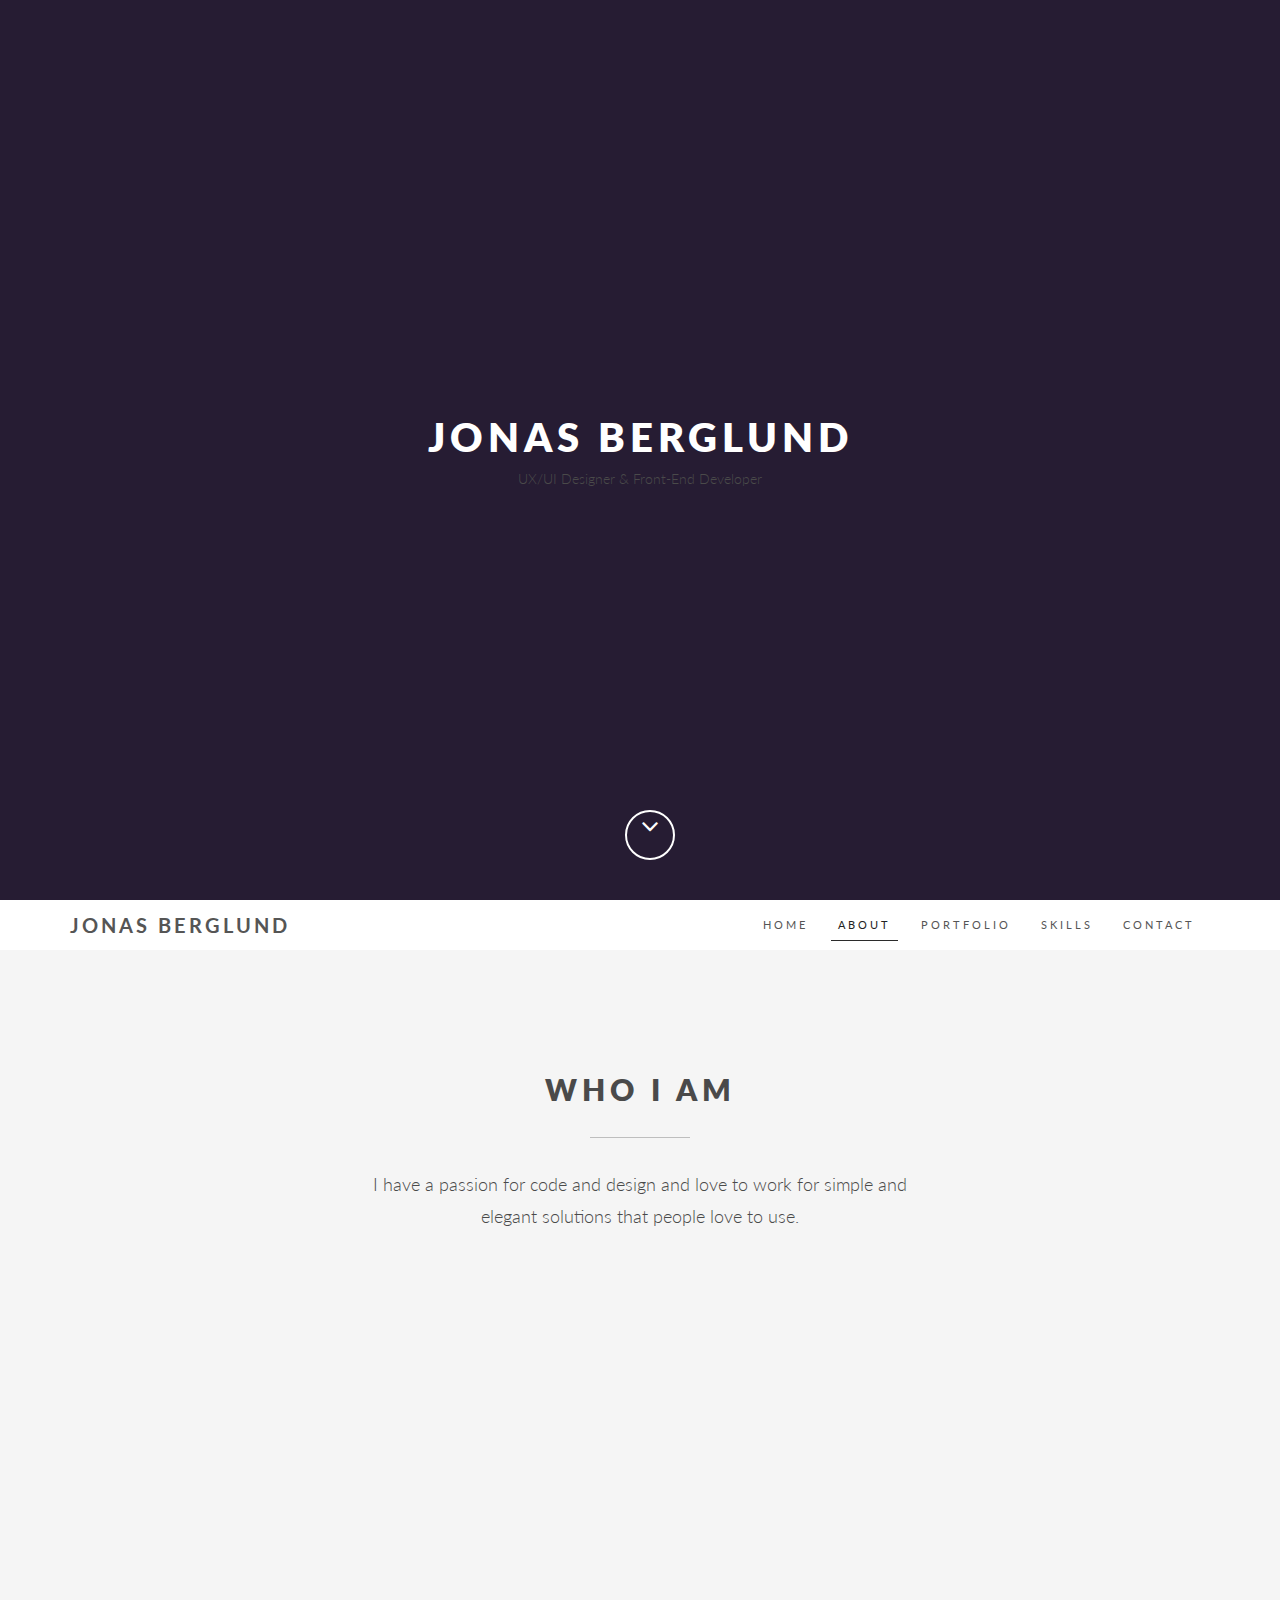
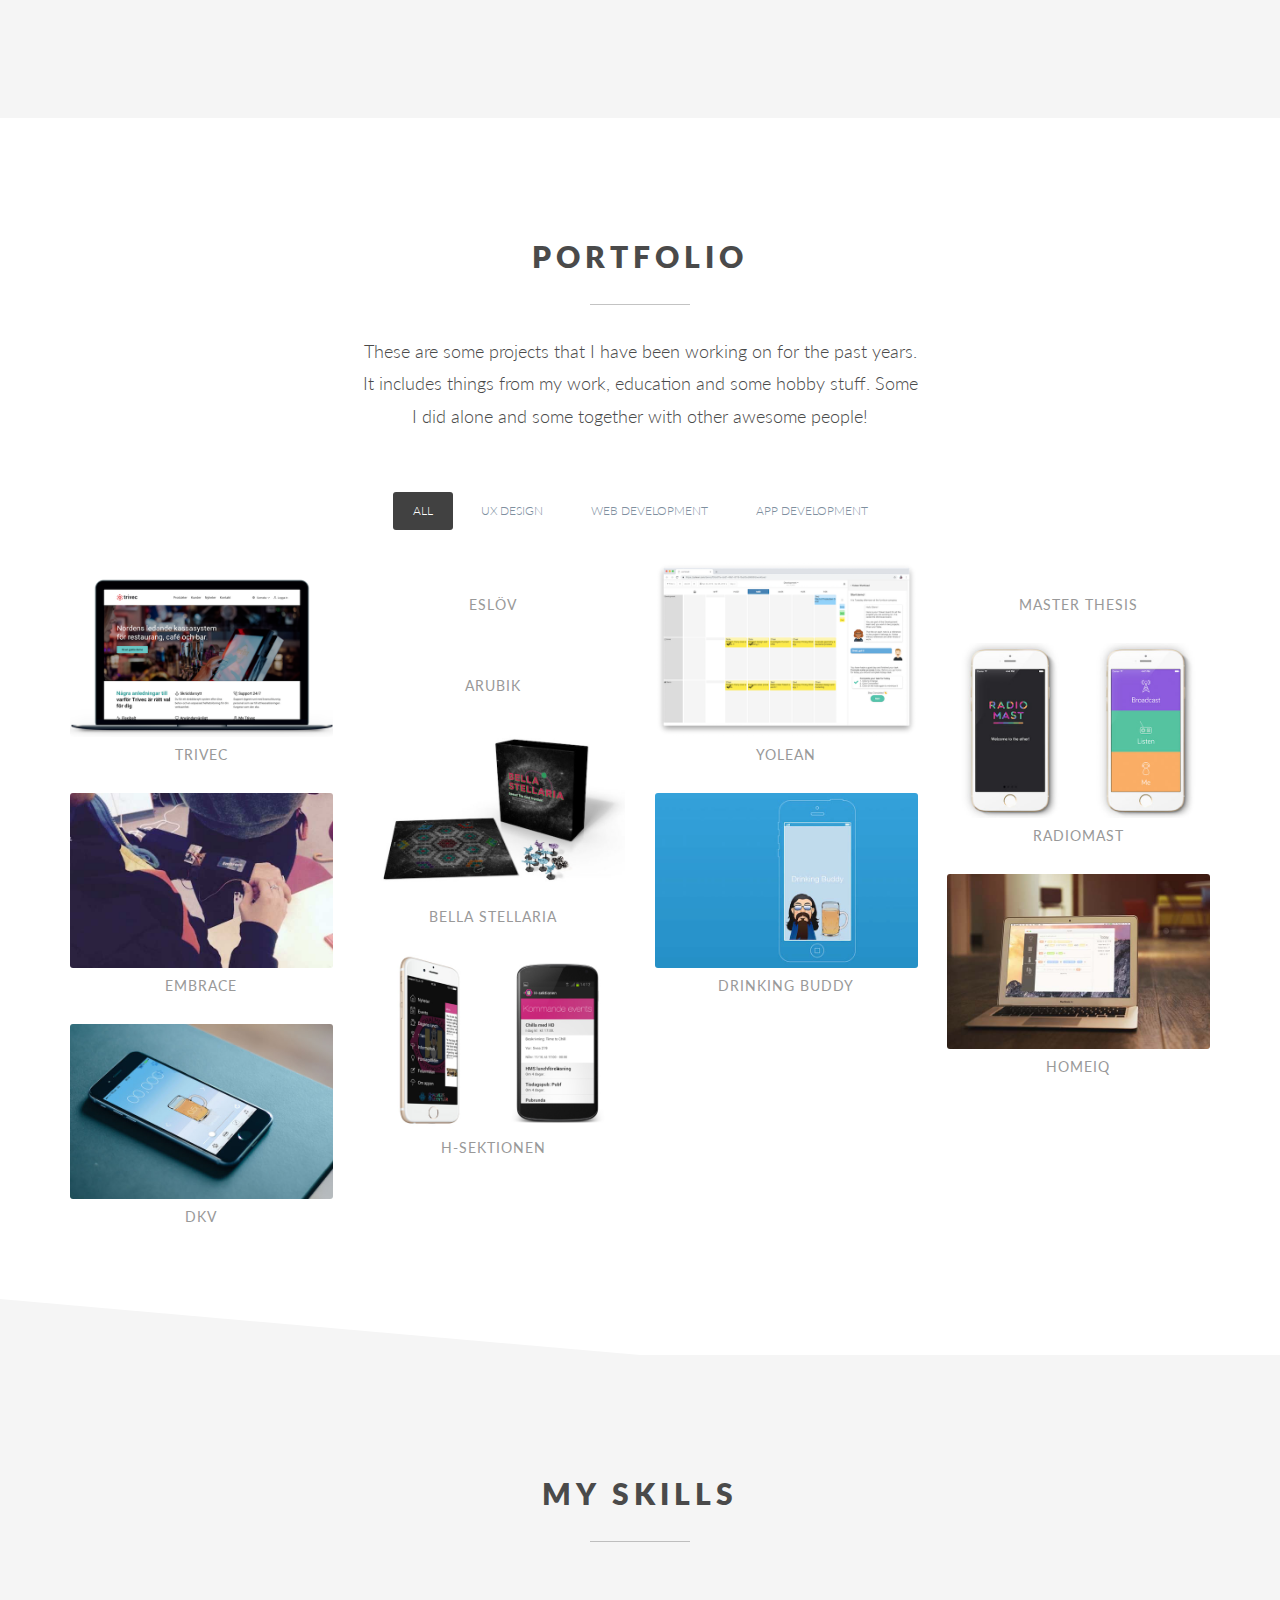
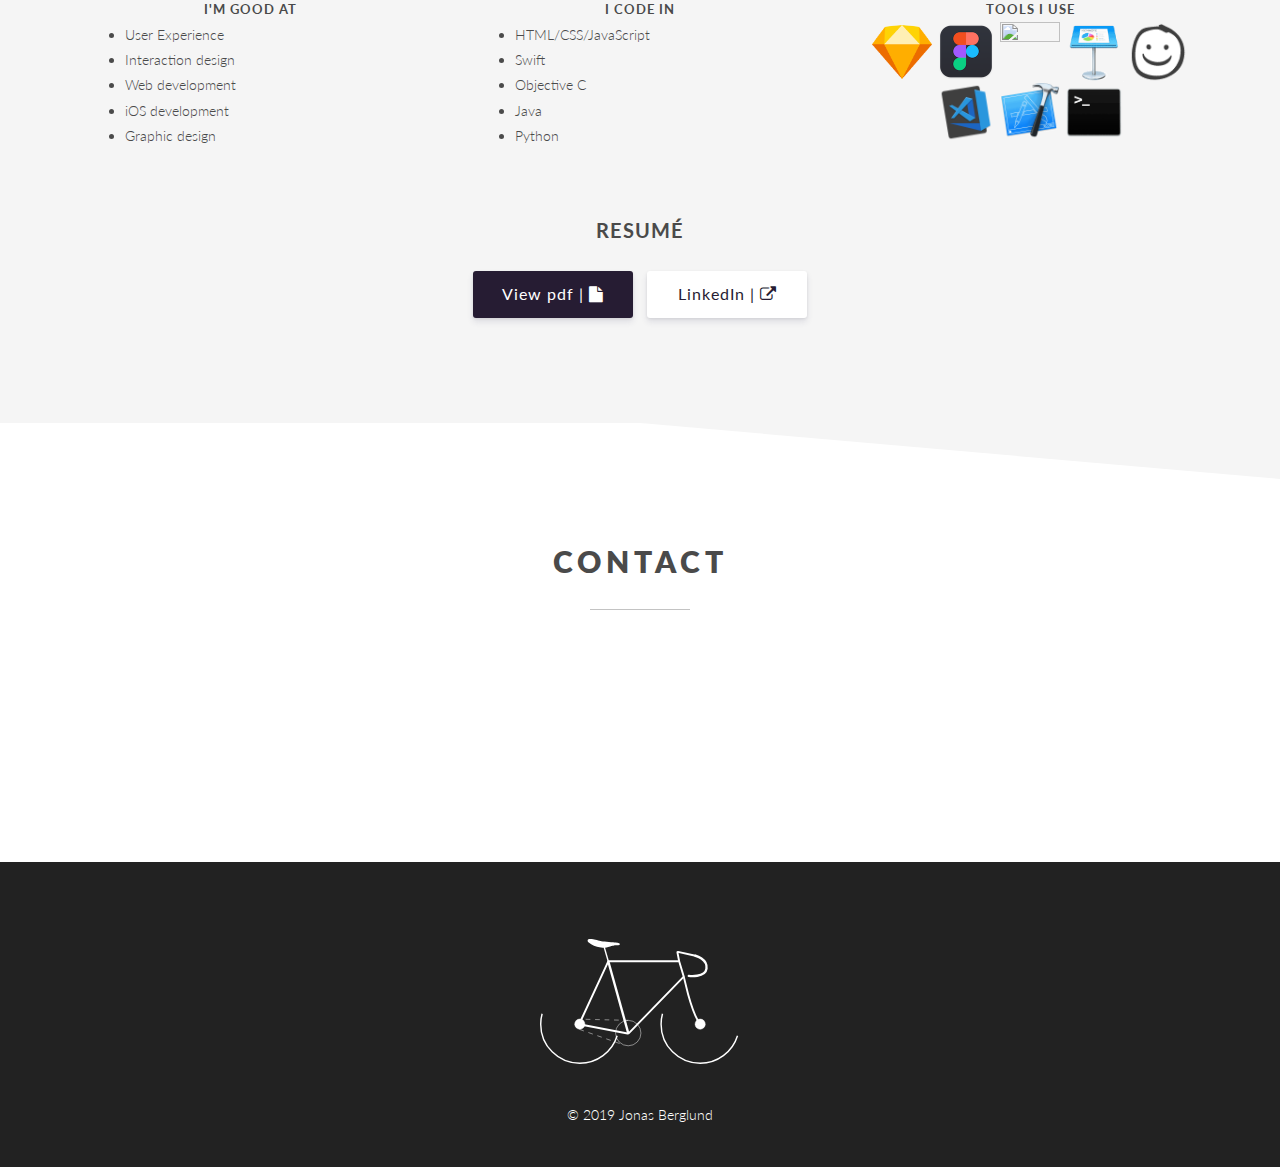
==== commit 8c5448c0: "Add yolean" ====
--- a/index.html
+++ b/index.html
@@ -189,13 +189,12 @@
 				<div class="col-sm-6 col-sm-offset-3">
 
 					<div class="pfblock-header">
-						<h2 class="pfblock-title">Things I've done</h2>
+						<h2 class="pfblock-title">Portfolio</h2>
 						<div class="pfblock-line"></div>
 						<div class="pfblock-subtitle">
-							These are some cool projects that I have been working on for the past years. It includes things from school, work and some hobby stuff. Some I did alone and some together with other awesome people!
+							These are some projects that I have been working on for the past years. It includes things from my work, education and some hobby stuff. Some I did alone and some together with other awesome people!
 						</div>
 					</div>
-
 				</div>
 
 			</div><!-- .row -->
@@ -205,23 +204,23 @@
 						<div class="filters text-center">
 							<ul class="nav nav-pills">
 								<li class="active"><a href="*" data-filter="*">All</a></li>
-								<li><a href="*" data-filter=".site-building">Web development</a></li>
-								<li><a href="*" data-filter=".ixd-stuff">Interaction design</a></li>
+								<li><a href="*" data-filter=".ux-design">UX design</a></li>
+								<li><a href="*" data-filter=".web-development">Web development</a></li>
 								<li><a href="*" data-filter=".app-development">App development</a></li>
 							</ul>
-						</div>
+            </div>
 						<!-- Isotope filters end -->
 
 						<!-- Portfolio items start -->
 						<div class="isotope-container row grid-space-20">
-
+              <!-- TODO: Implement with handlebars? -->
 							<!-- First item -->
-							<div class="col-sm-6 col-md-3 isotope-item site-building">
+							<div class="col-sm-6 col-md-3 isotope-item web-development">
 									<div class="image-box">
 										<div class="overlay-container">
 											<img src="assets/images/portfolio/web_trivec.png" alt="">
 											<a class="overlay" data-toggle="modal" data-target="#web_trivec">
-												<i class="fa fa-search-plus"></i>
+												<i class="fa fa-expand"></i>
 												<span>Web development</span>
 											</a>
 										</div>
@@ -270,13 +269,12 @@
 								</div>
 								<!-- Item end -->
 
-							<!-- First item -->
-							<div class="col-sm-6 col-md-3 isotope-item site-building">
+							<div class="col-sm-6 col-md-3 isotope-item web-development">
 								<div class="image-box">
 									<div class="overlay-container">
 										<img src="assets/images/portfolio/web_eslov.png" alt="">
 										<a class="overlay" data-toggle="modal" data-target="#web_eslov">
-											<i class="fa fa-search-plus"></i>
+											<i class="fa fa-expand"></i>
 											<span>Web development</span>
 										</a>
 									</div>
@@ -322,12 +320,64 @@
 							</div>
 							<!-- Item end -->
 
-							<div class="col-sm-6 col-md-3 isotope-item ixd-stuff">
+							<div class="col-sm-6 col-md-3 isotope-item web-development">
+									<div class="image-box">
+										<div class="overlay-container">
+											<img src="assets/images/portfolio/web_yolean.png" alt="">
+											<a class="overlay" data-toggle="modal" data-target="#web_yolean">
+												<i class="fa fa-expand"></i>
+												<span>Web development</span>
+											</a>
+										</div>
+										<a class="btn btn-default btn-block" data-toggle="modal" data-target="#web_yolean">Yolean</a>
+									</div>
+									<!-- Modal -->
+									<div class="modal fade" id="web_yolean" tabindex="-1" role="dialog" aria-labelledby="web_yolean-label" aria-hidden="true">
+										<div class="modal-dialog modal-lg">
+											<div class="modal-content">
+												<div class="modal-header">
+													<button type="button" class="close" data-dismiss="modal"><span aria-hidden="true">&times;</span><span class="sr-only">Close</span></button>
+													<h4 class="modal-title" id="web_yolean-label">Yolean</h4>
+												</div>
+												<div class="modal-body">
+													<h3>Yolean</h3>
+													<div class="row">
+														<div class="col-md-6">
+                              <p>At the startup company Yolean based in Gothenburg, I transformed a developer driven startup into a design thinking company.</p>
+                              <p>Here I bridged the gap between user needs and the development team and shaped user needs into user friendly web solutions.</p>
+															<p>My roles</p>
+															<ul>
+																<li>UX and Interaction designer, responsible for design desicions across the whole application</li>
+																<li>Front-end web development using ReactJS</li>
+															</ul>
+                              <p>Read more about the company here <a href="https://www.yolean.com/">here</a>.</p>
+                              <p>Or try out the product itself here  <a href="https://www.yolean.com/interactive-demos/">here</a>.</p>
+														</div>
+														<div class="col-md-6">
+															<img src="assets/images/portfolio/web_yolean-inside.jpg" alt="">
+															<p></p>
+															<img src="assets/images/portfolio/web_yolean-inside2.jpg" alt="">
+															<p></p>
+															<img src="assets/images/portfolio/web_yolean-inside3.jpg" alt="">
+														</div>
+													</div>
+												</div>
+												<div class="modal-footer">
+													<button type="button" class="btn btn-sm btn-default" data-dismiss="modal">Close</button>
+												</div>
+											</div>
+										</div>
+									</div>
+									<!-- Modal end -->
+								</div>
+								<!-- Item end -->
+
+							<div class="col-sm-6 col-md-3 isotope-item ux-design">
 									<div class="image-box">
 										<div class="overlay-container">
 											<img src="assets/images/portfolio/ixd_thesis.jpg" alt="">
 											<a class="overlay" data-toggle="modal" data-target="#ixd_thesis">
-												<i class="fa fa-search-plus"></i>
+												<i class="fa fa-expand"></i>
 												<span>Interaction design</span>
 											</a>
 										</div>
@@ -370,12 +420,12 @@
 								</div>
 								<!-- Item end -->
 
-							<div class="col-sm-6 col-md-3 isotope-item ixd-stuff">
+							<div class="col-sm-6 col-md-3 isotope-item ux-design">
 								<div class="image-box">
 									<div class="overlay-container">
 										<img src="assets/images/portfolio/ixd_arubik.jpg" alt="">
 										<a class="overlay" data-toggle="modal" data-target="#ixd_arubik">
-											<i class="fa fa-search-plus"></i>
+											<i class="fa fa-expand"></i>
 											<span>Interaction design</span>
 										</a>
 									</div>
@@ -415,55 +465,12 @@
 								<!-- Modal end -->
 							</div>
 
-							<div class="col-sm-6 col-md-3 isotope-item site-building">
-								<div class="image-box">
-									<div class="overlay-container">
-										<img src="assets/images/portfolio/web_kenwood.jpg" alt="">
-										<a class="overlay" data-toggle="modal" data-target="#web_kenwood">
-											<i class="fa fa-search-plus"></i>
-											<span>Web development</span>
-										</a>
-									</div>
-									<a class="btn btn-default btn-block" data-toggle="modal" data-target="#web_kenwood">Küchenparty</a>
-								</div>
-								<!-- Modal -->
-								<div class="modal fade" id="web_kenwood" tabindex="-1" role="dialog" aria-labelledby="web_kenwood-label" aria-hidden="true">
-									<div class="modal-dialog modal-lg">
-										<div class="modal-content">
-											<div class="modal-header">
-												<button type="button" class="close" data-dismiss="modal"><span aria-hidden="true">&times;</span><span class="sr-only">Close</span></button>
-												<h4 class="modal-title" id="web_kenwood-label">Kenwood-Küchenparty</h4>
-											</div>
-											<div class="modal-body">
-												<h3>Kenwood-Küchenparty</h3>
-												<div class="row">
-													<div class="col-md-6">
-														<p>Project to develop a web site for a German cooking competition.</p>
-														<p>I did all the front end development, focused on recreating the design from idea to code.</p>
-														<p><a href="http://www.kenwood-kuechenparty.de">http://www.kenwood-kuechenparty.de</a></p>
-														<p>Project done as consultant at Chalmers Teknologkonsulter</p>
-													</div>
-													<div class="col-md-6">
-														<img src="assets/images/portfolio/web_kenwood-inside.jpg" alt="">
-														<img src="assets/images/portfolio/web_kenwood-inside2.jpg" alt="">
-													</div>
-												</div>
-											</div>
-											<div class="modal-footer">
-												<button type="button" class="btn btn-sm btn-default" data-dismiss="modal">Close</button>
-											</div>
-										</div>
-									</div>
-								</div>
-								<!-- Modal end -->
-							</div>
-
 							<div class="col-sm-6 col-md-3 isotope-item app-development">
 								<div class="image-box">
 									<div class="overlay-container">
 										<img src="assets/images/portfolio/app_radiomast.jpg" alt="">
 										<a class="overlay" data-toggle="modal" data-target="#app_radiomast">
-											<i class="fa fa-search-plus"></i>
+											<i class="fa fa-expand"></i>
 											<span>App development</span>
 										</a>
 									</div>
@@ -500,12 +507,12 @@
 								<!-- Modal end -->
 							</div>
 
-							<div class="col-sm-6 col-md-3 isotope-item ixd-stuff">
+							<div class="col-sm-6 col-md-3 isotope-item ux-design">
 								<div class="image-box">
 									<div class="overlay-container">
 										<img src="assets/images/portfolio/ixd_bella.jpg" alt="">
 										<a class="overlay" data-toggle="modal" data-target="#ixd_bella">
-											<i class="fa fa-search-plus"></i>
+											<i class="fa fa-expand"></i>
 											<span>Interaction design</span>
 										</a>
 									</div>
@@ -547,12 +554,12 @@
 								<!-- Modal end -->
 							</div>
 
-							<div class="col-sm-6 col-md-3 isotope-item ixd-stuff">
+							<div class="col-sm-6 col-md-3 isotope-item ux-design">
 								<div class="image-box">
 									<div class="overlay-container">
 										<img src="assets/images/portfolio/ixd_embrace.jpg" alt="">
 										<a class="overlay" data-toggle="modal" data-target="#ixd_embrace">
-											<i class="fa fa-search-plus"></i>
+											<i class="fa fa-expand"></i>
 											<span>Interaction design</span>
 										</a>
 									</div>
@@ -600,12 +607,12 @@
 								<!-- Modal end -->
 							</div>
 
-							<div class="col-sm-6 col-md-3 isotope-item ixd-stuff">
+							<div class="col-sm-6 col-md-3 isotope-item ux-design">
 								<div class="image-box">
 									<div class="overlay-container">
 										<img src="assets/images/portfolio/ixd_drinking_buddy.jpg" alt="">
 										<a class="overlay" data-toggle="modal" data-target="#ixd_drinking_buddy">
-											<i class="fa fa-search-plus"></i>
+											<i class="fa fa-expand"></i>
 											<span>Interaction design</span>
 										</a>
 									</div>
@@ -665,12 +672,12 @@
 								<!-- Modal end -->
 							</div>
 
-							<div class="col-sm-6 col-md-3 isotope-item ixd-stuff">
+							<div class="col-sm-6 col-md-3 isotope-item ux-design">
 								<div class="image-box">
 									<div class="overlay-container">
 										<img src="assets/images/portfolio/ixd_homeiq.jpg" alt="">
 										<a class="overlay" data-toggle="modal" data-target="#ixd_homeiq">
-											<i class="fa fa-search-plus"></i>
+											<i class="fa fa-expand"></i>
 											<span>Interaction design</span>
 										</a>
 									</div>
@@ -714,7 +721,7 @@
 									<div class="overlay-container">
 										<img src="assets/images/portfolio/app_hsek.jpg" alt="">
 										<a class="overlay" data-toggle="modal" data-target="#app_hsek">
-											<i class="fa fa-search-plus"></i>
+											<i class="fa fa-expand"></i>
 											<span>App development</span>
 										</a>
 									</div>
@@ -758,7 +765,7 @@
 									<div class="overlay-container">
 										<img src="assets/images/portfolio/app_dkv.jpg" alt="">
 										<a class="overlay" data-toggle="modal" data-target="#app_dkv">
-											<i class="fa fa-search-plus"></i>
+											<i class="fa fa-expand"></i>
 											<span>App development</span>
 										</a>
 									</div>
@@ -796,8 +803,10 @@
 						</div>
 						<!-- portfolio items end -->
 					</div>
-				</div>
-		</div><!-- .container -->
+        </div>
+        <!-- TODO: Maybe add a show more button? -->
+    </div><!-- .container -->
+    
 	</section>
 	<!-- Portfolio end -->
 
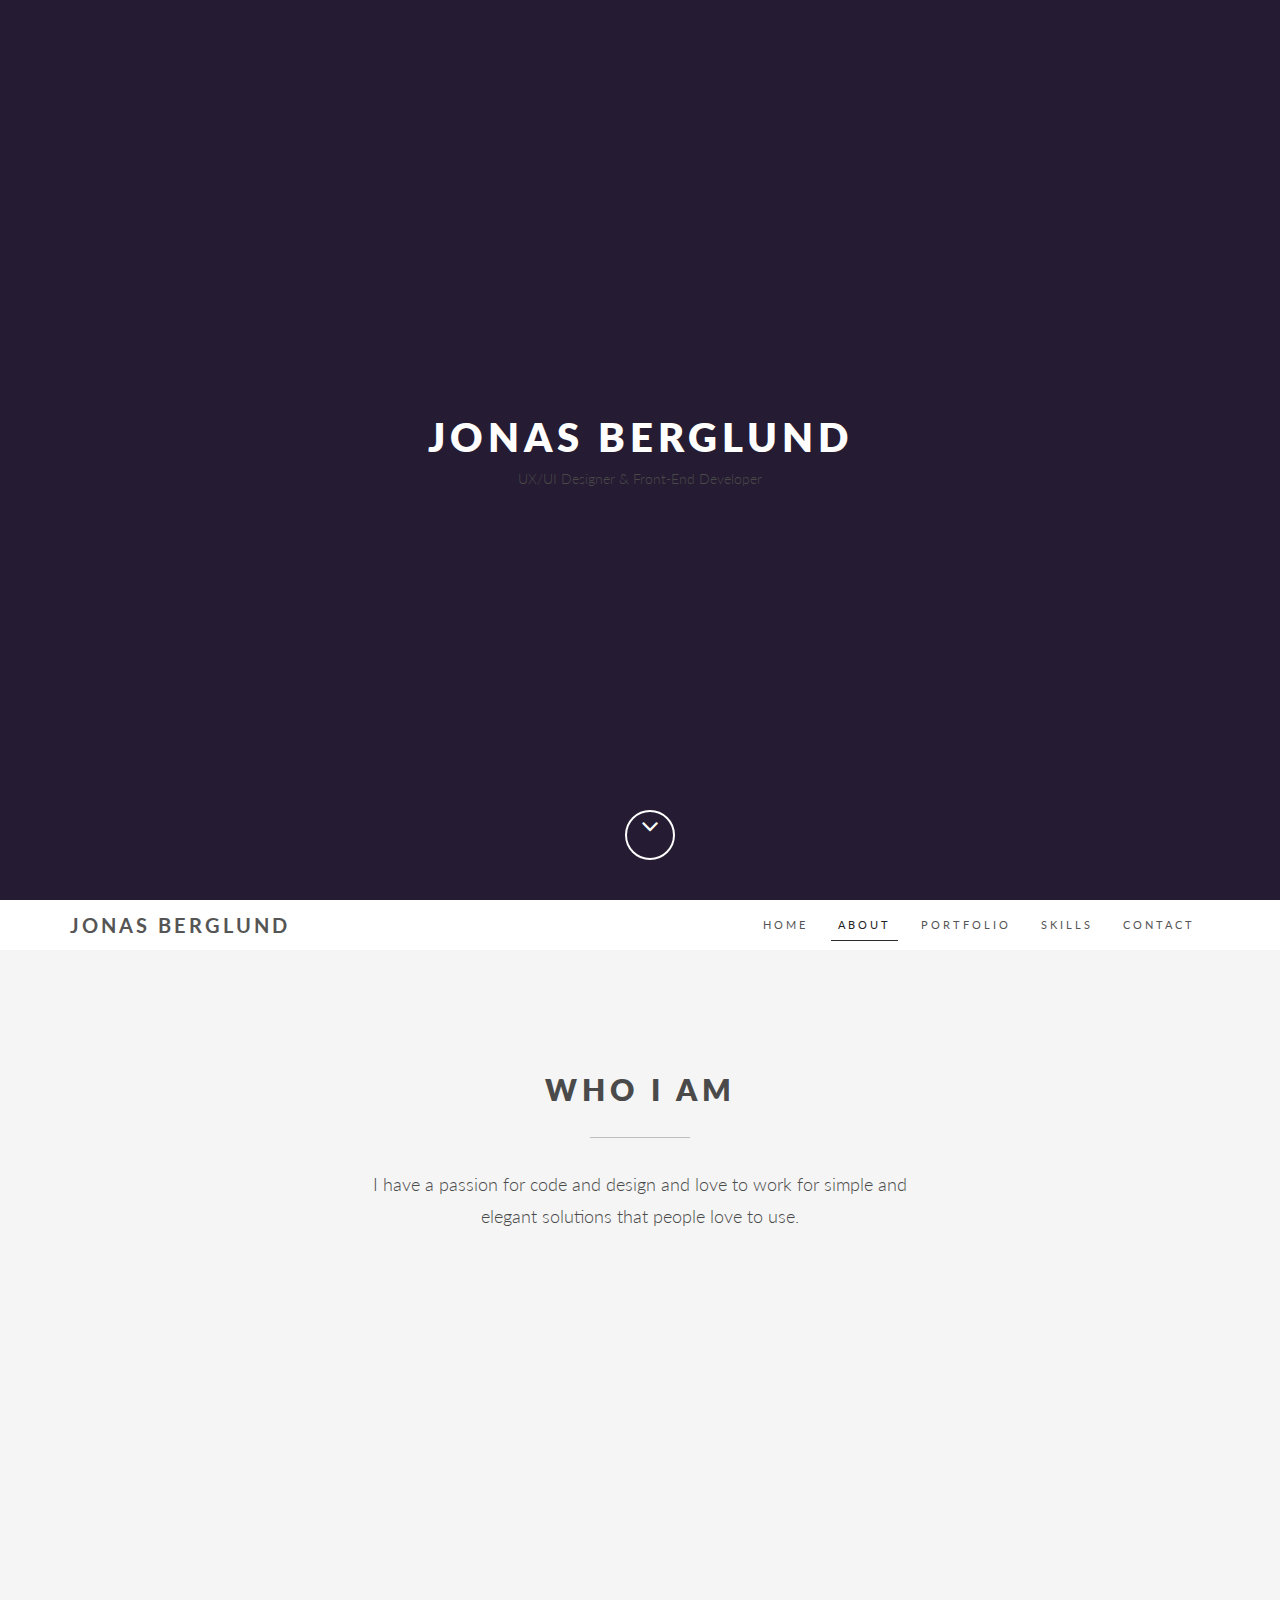
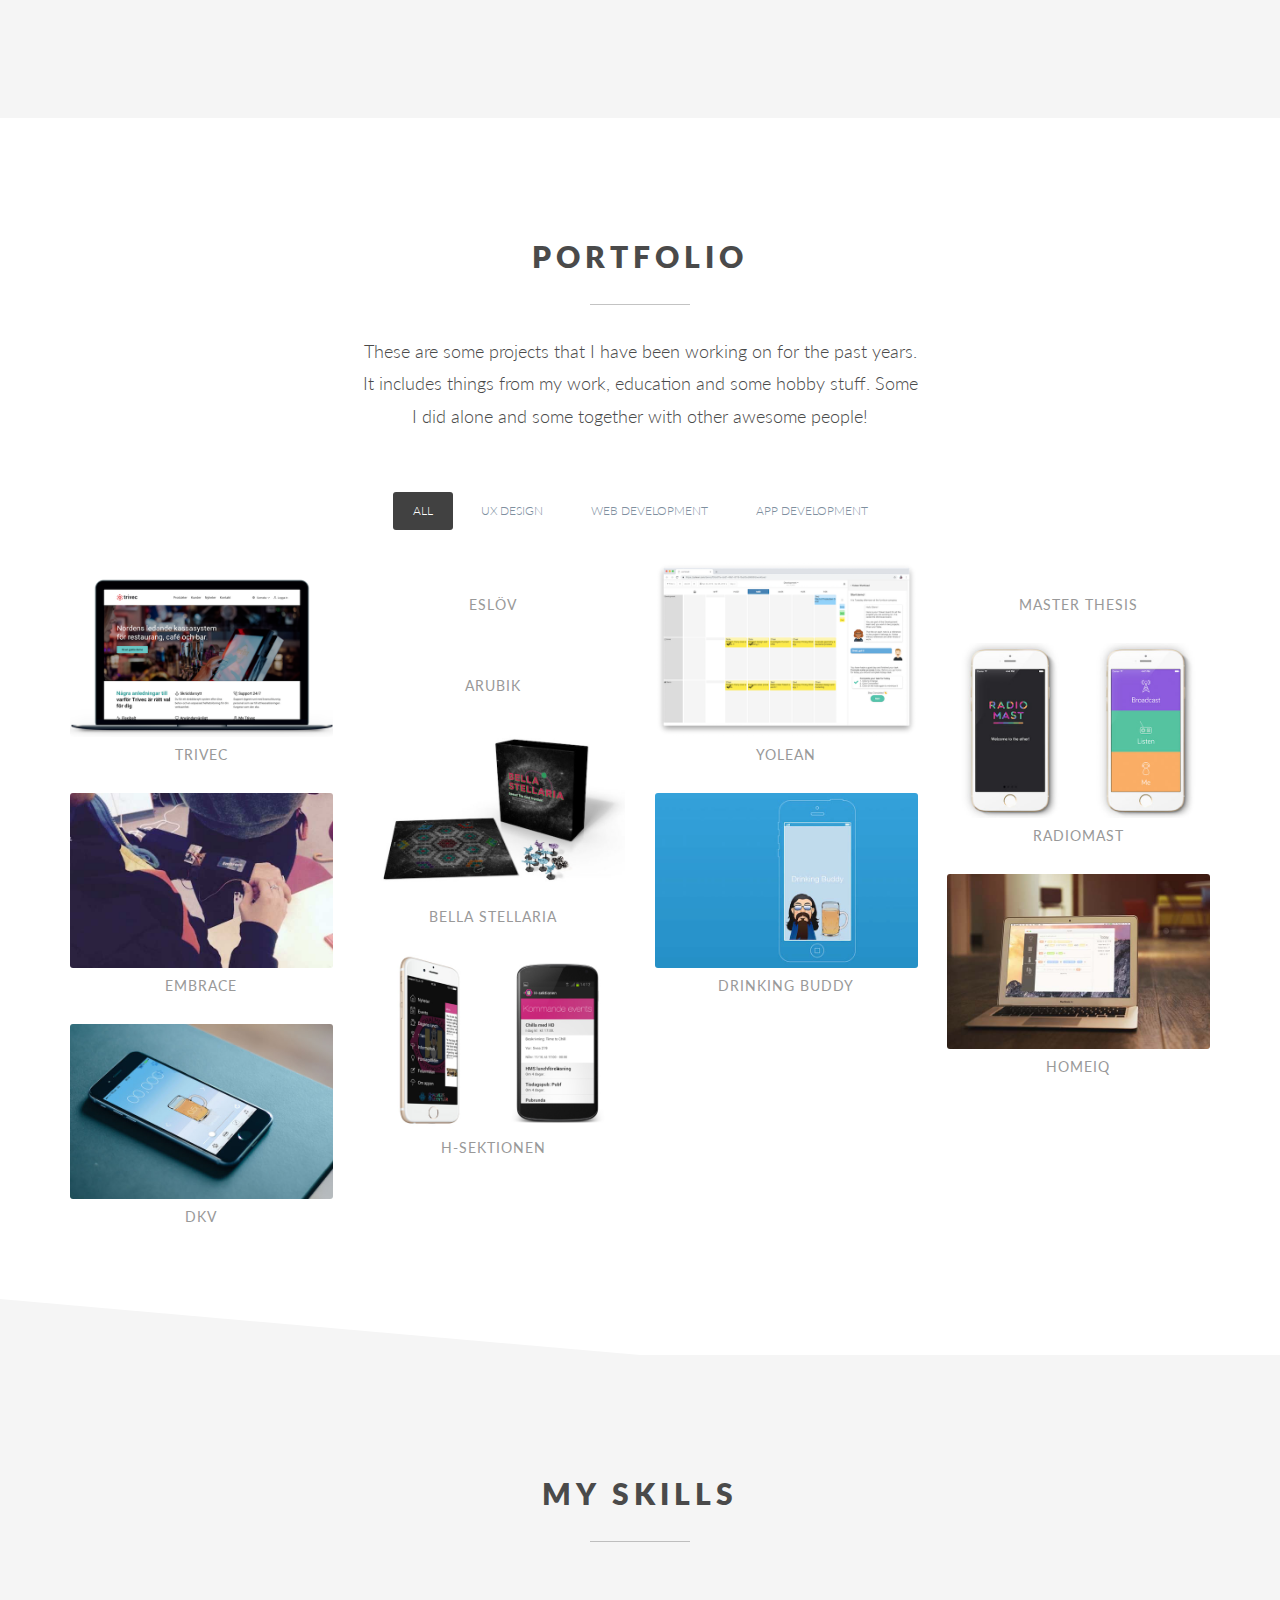
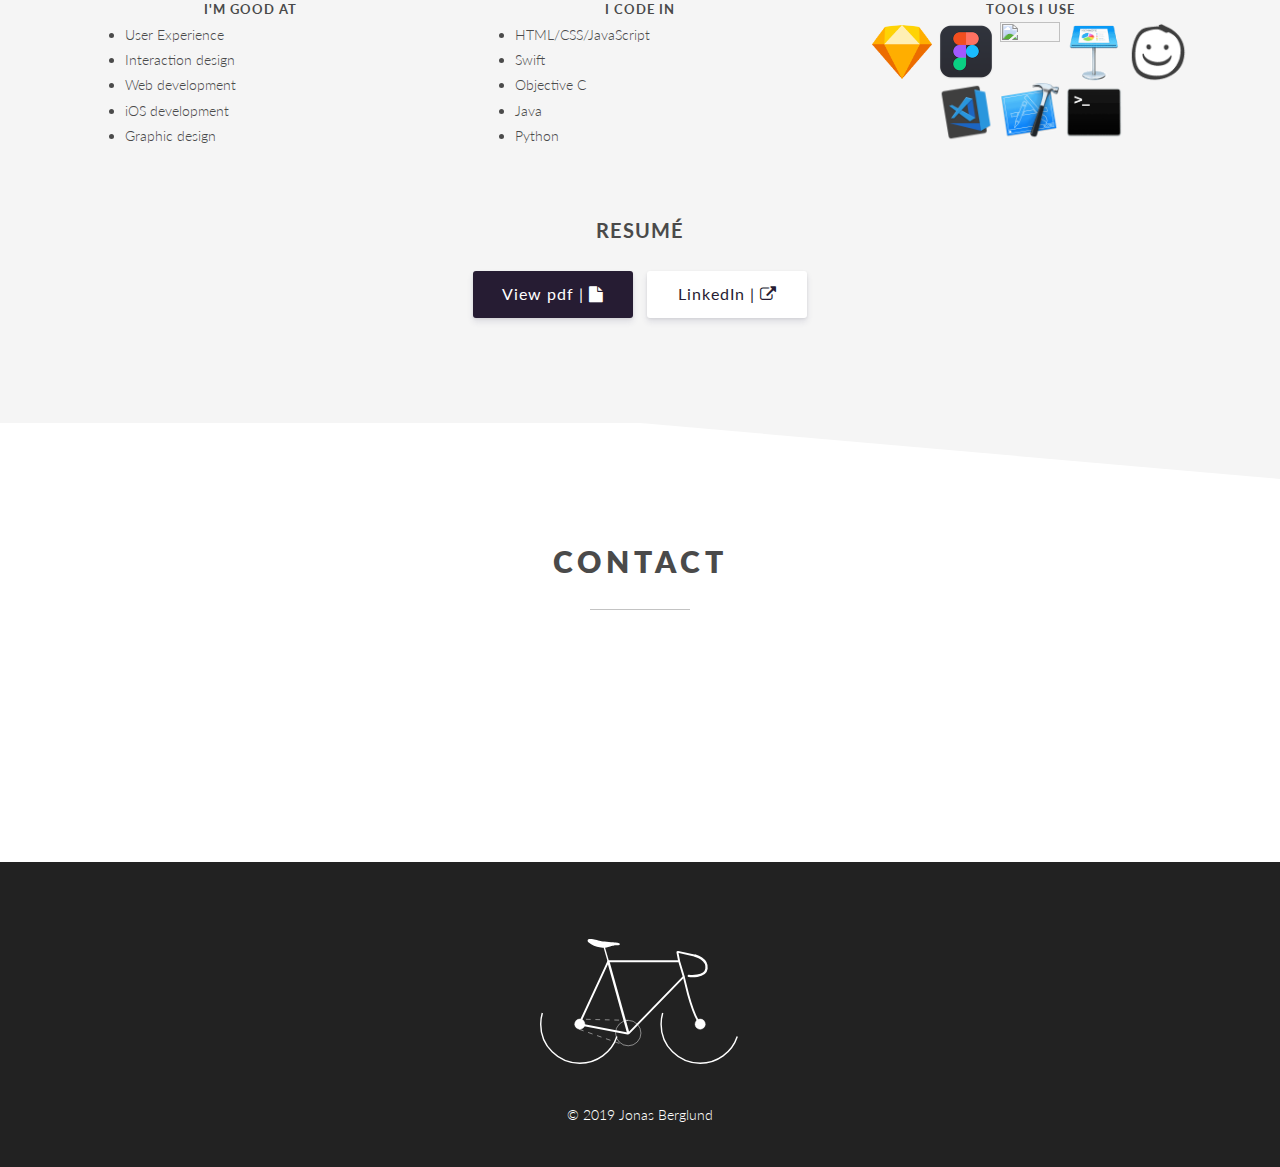
==== commit b0f67dd5: "auto fix file" ====
--- a/index.html
+++ b/index.html
@@ -639,17 +639,12 @@
 														"The design itself is both very coherent and strong"</br>
 														"Great process, good design meeting the set goal and well executed"</i></p>
 														<p>Inspiring research to this project: </br>
-														1. Gaver, W. W., Beaver, J. and Benford, S. (2003) Ambiquity as a resource for design -</br>
+														1. Gaver, W. W., Beaver, J. and Benford, S. (2003) Ambiquity as a resource for design</br>
 														2. Dunne, A., and Raby, F. (2001) Design Noir: The Secret Life of Electronic Objects</br>
-														3. Brophy-Warren, J. (2009) The Board Game No One Wants to Play More Than Once -</br>
-														4. Lundgren, S. (2013) Toying with Time: Considering Temporal Themes in Interactive Artifacts -</br>
-														5. Bardzell, J. and Bardzell, S. (2013) What is “Critical” about Critical Design? -</br>
-														6. Backlund, S., Gustafsson, A., Gyllenswärd, M., Ilstedt-Hjelm, S., Mazé, R. Redström, J. (2006) Static! The Aesthetics of Energy in Everyday Things -</br>
+														3. Brophy-Warren, J. (2009) The Board Game No One Wants to Play More Than Once</br>
+														4. Lundgren, S. (2013) Toying with Time: Considering Temporal Themes in Interactive Artifacts</br>
+														5. Bardzell, J. and Bardzell, S. (2013) What is “Critical” about Critical Design?</br>
+														6. Backlund, S., Gustafsson, A., Gyllenswärd, M., Ilstedt-Hjelm, S., Mazé, R. Redström, J. (2006) Static! The Aesthetics of Energy in Everyday Things</br>
 														7. VAN Gorp, T. and Adams, E. (2012). Design for Emotion - Chapter 5 </br>
 														8. Janlert, L-E. and Stolterman (1997) E: The character of things
 													</div>
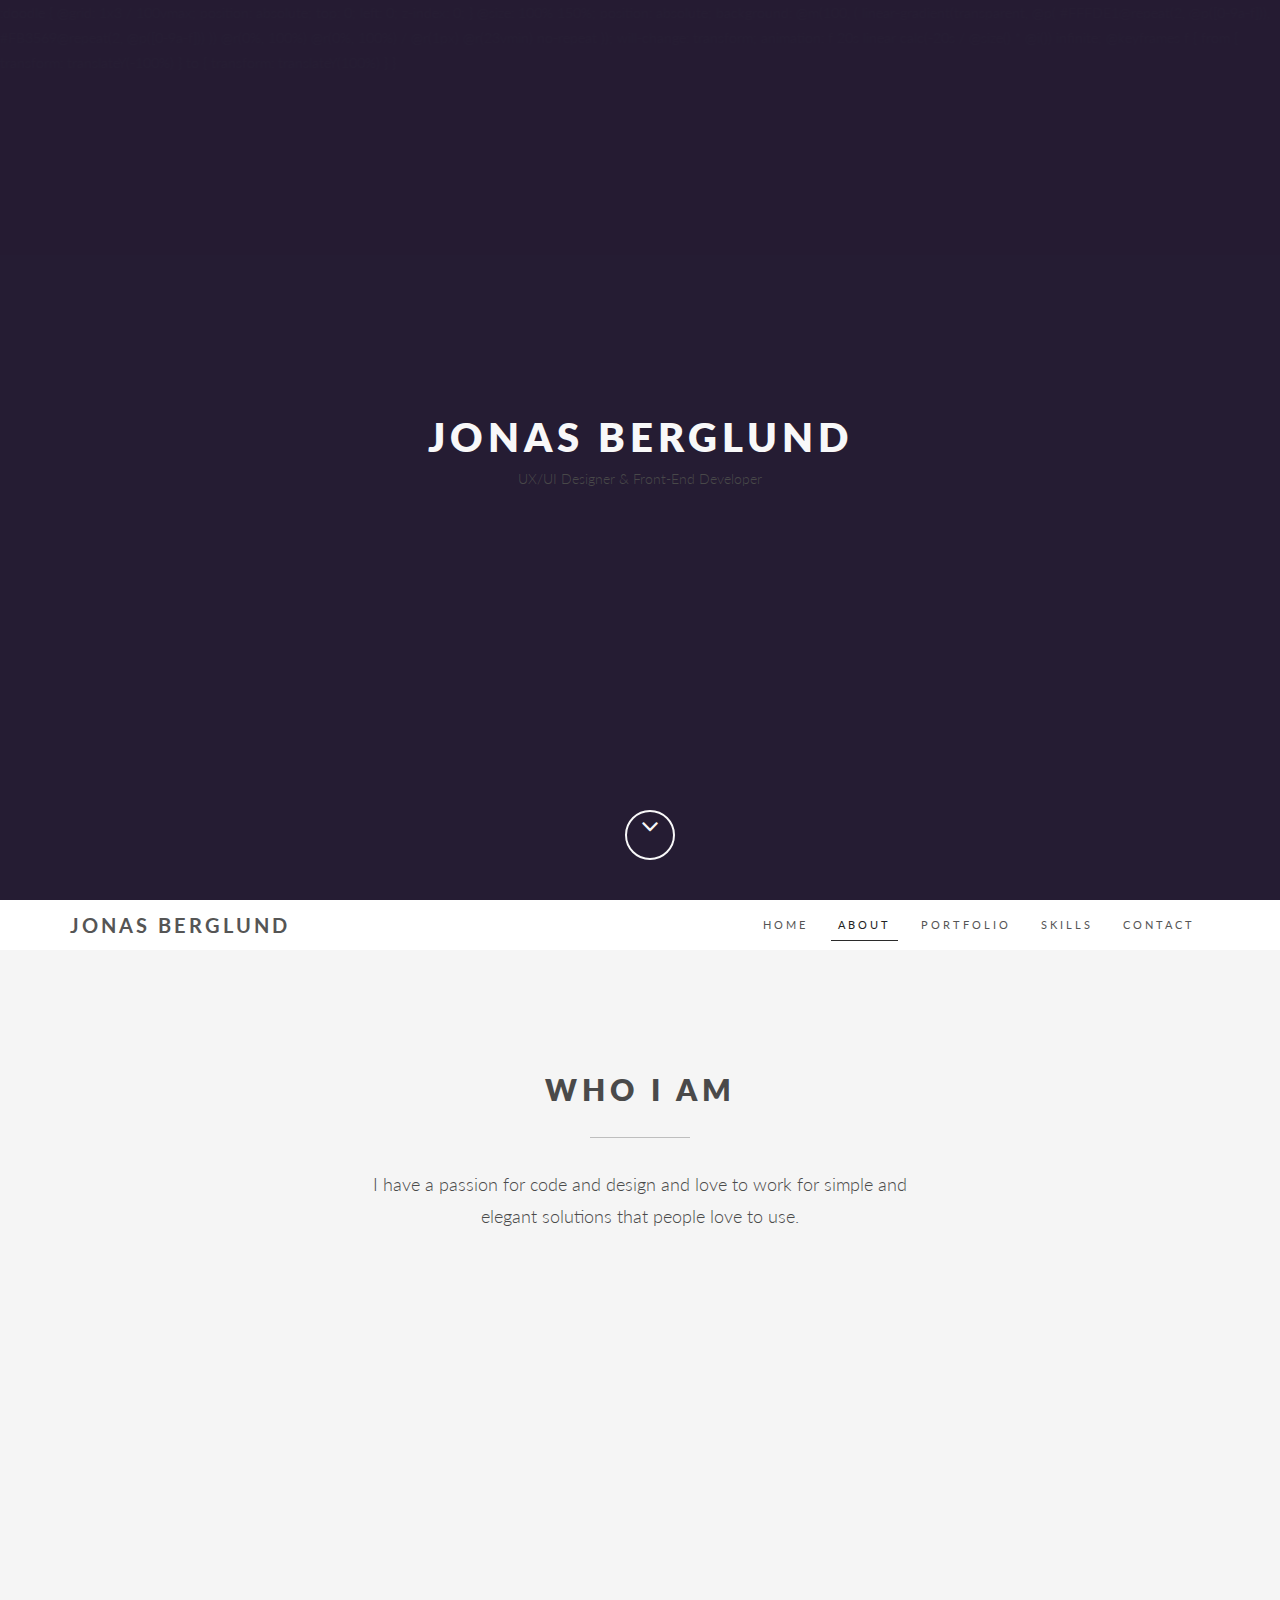
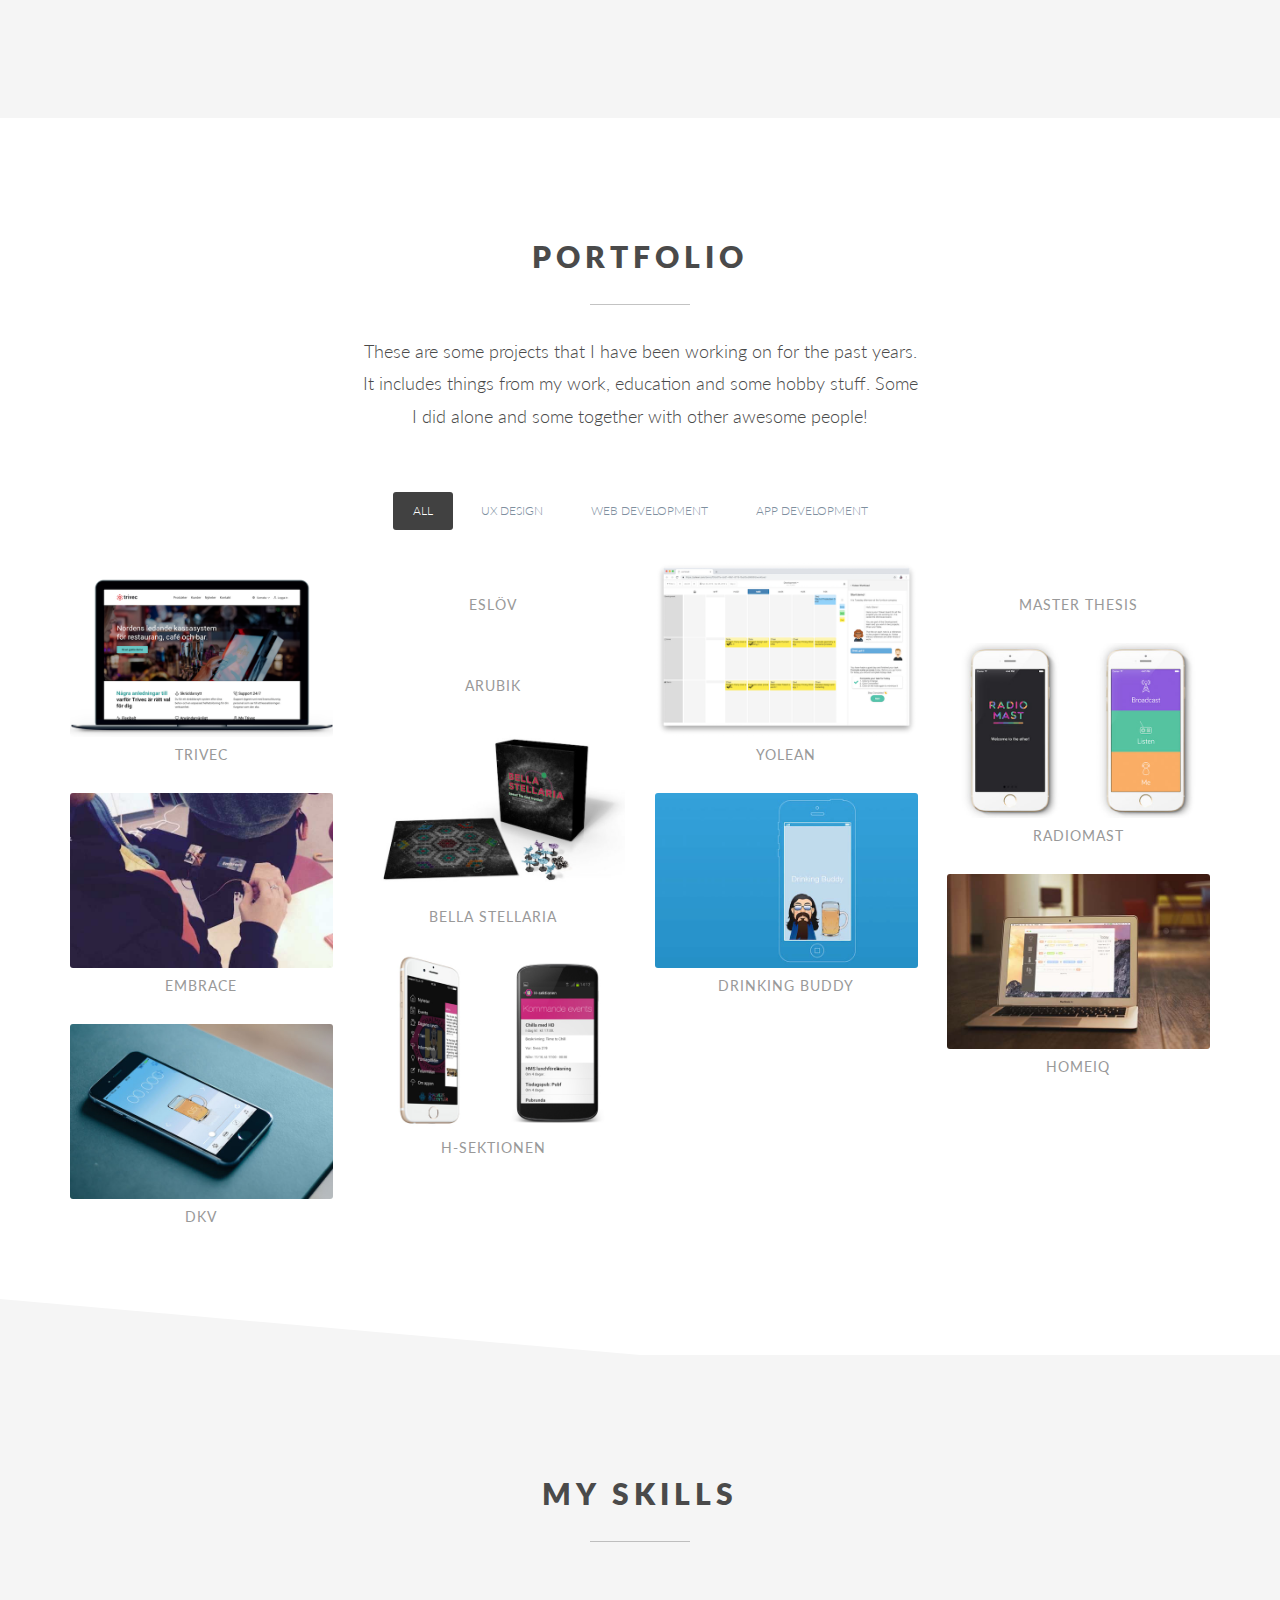
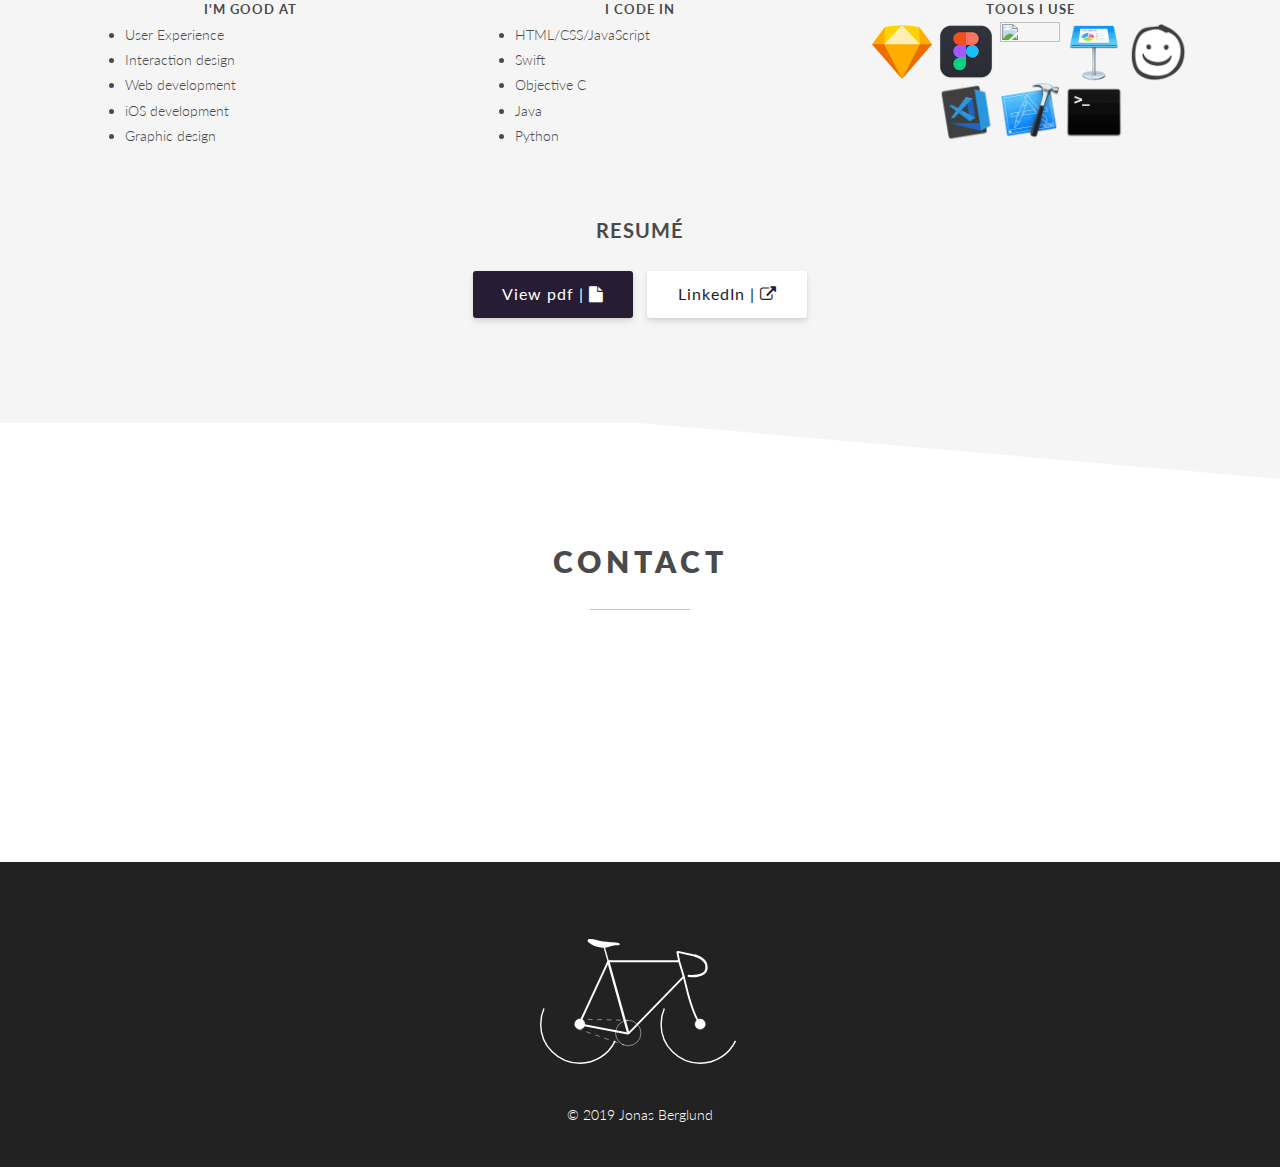
==== commit f75dc1b2: "update intetion to spaces" ====
--- a/index.html
+++ b/index.html
@@ -214,7 +214,8 @@
 						<!-- Portfolio items start -->
 						<div class="isotope-container row grid-space-20">
               <!-- TODO: Implement with handlebars? -->
-							<!-- First item -->
+						
+			  <!-- First item -->
 							<div class="col-sm-6 col-md-3 isotope-item web-development">
 									<div class="image-box">
 										<div class="overlay-container">
